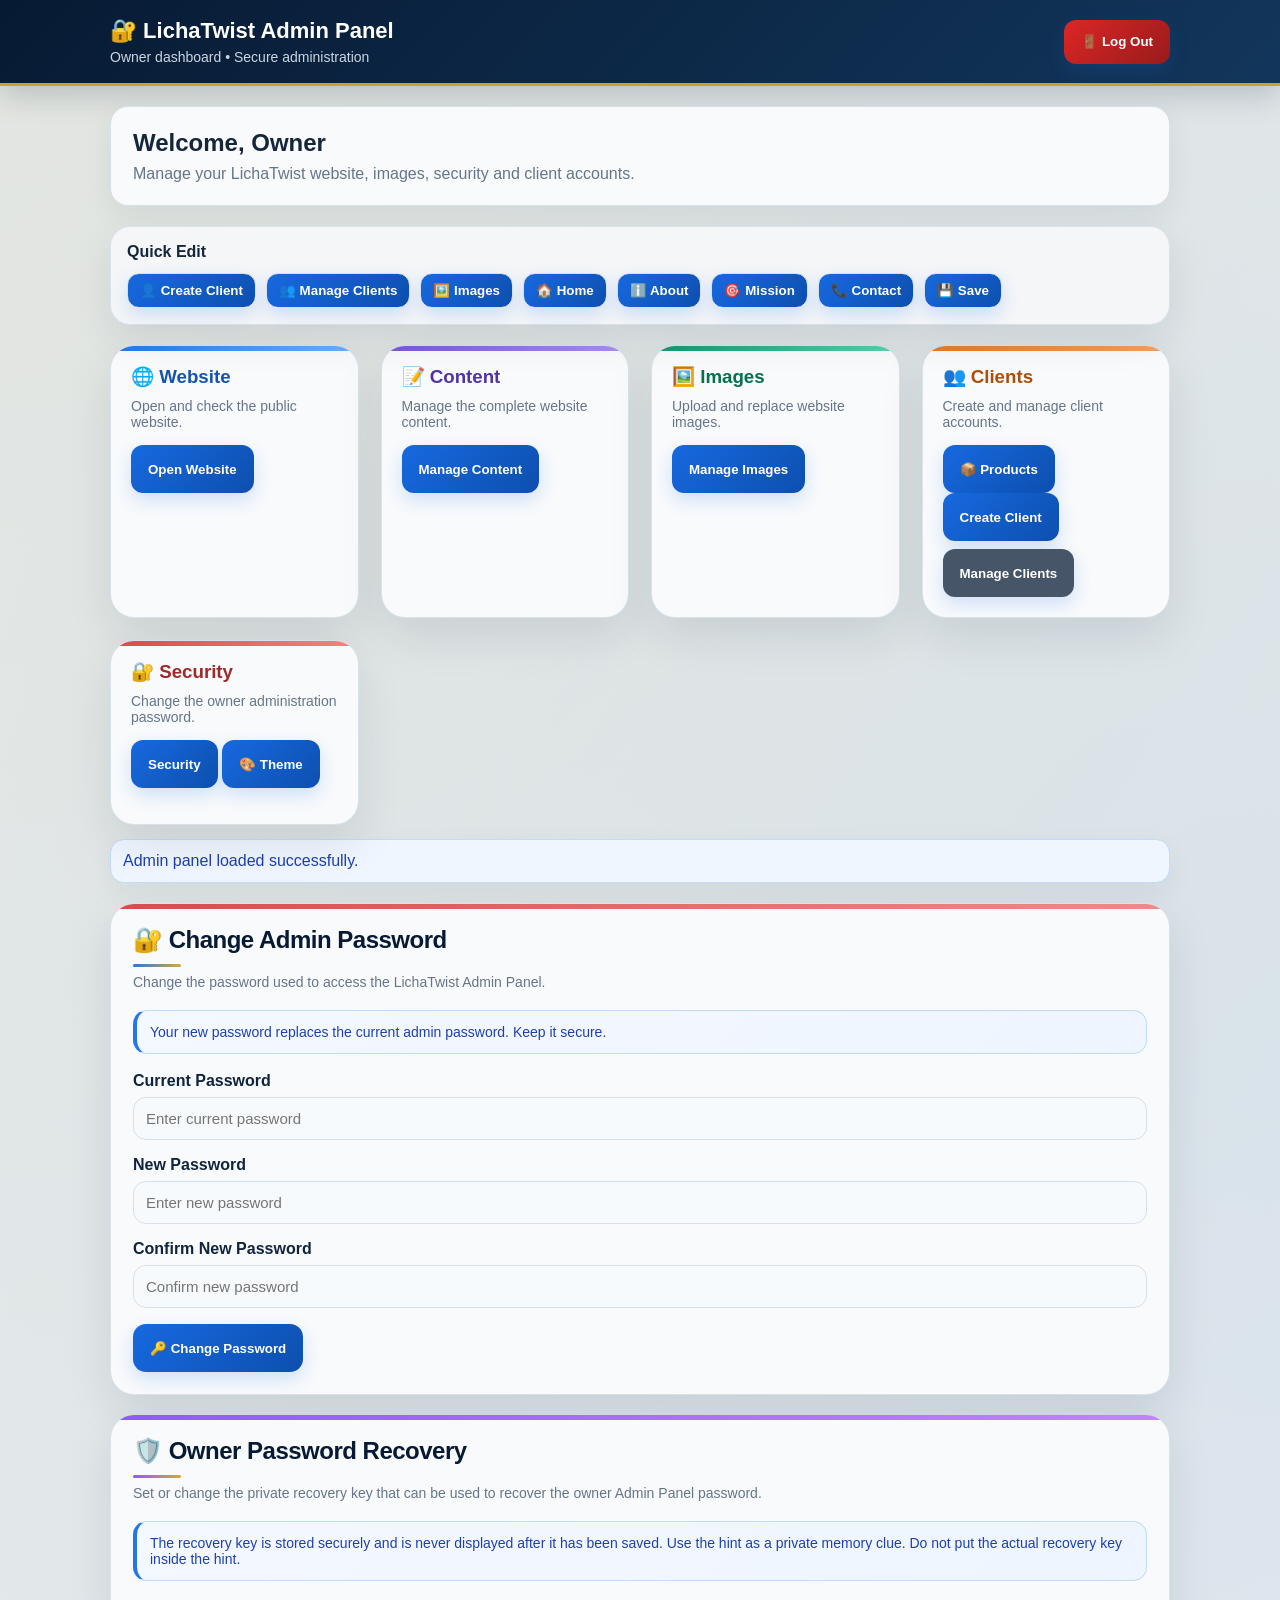
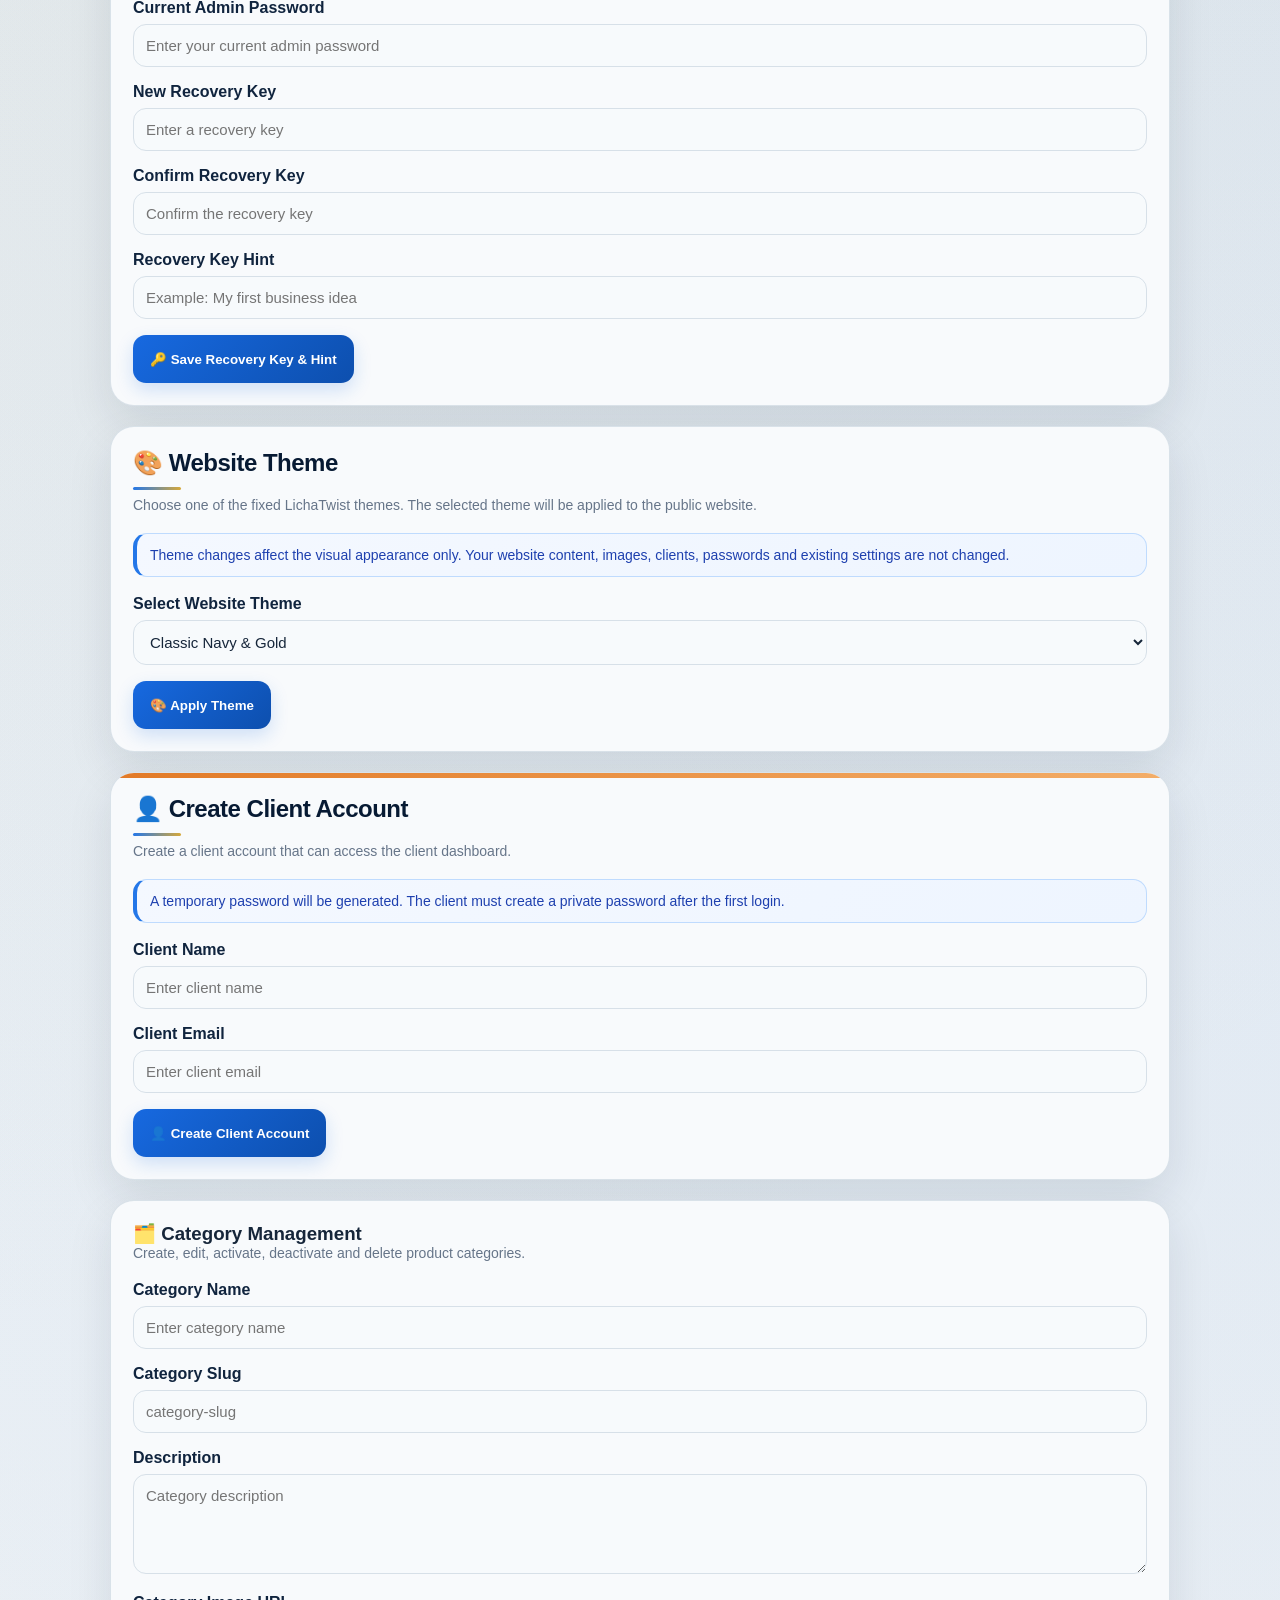
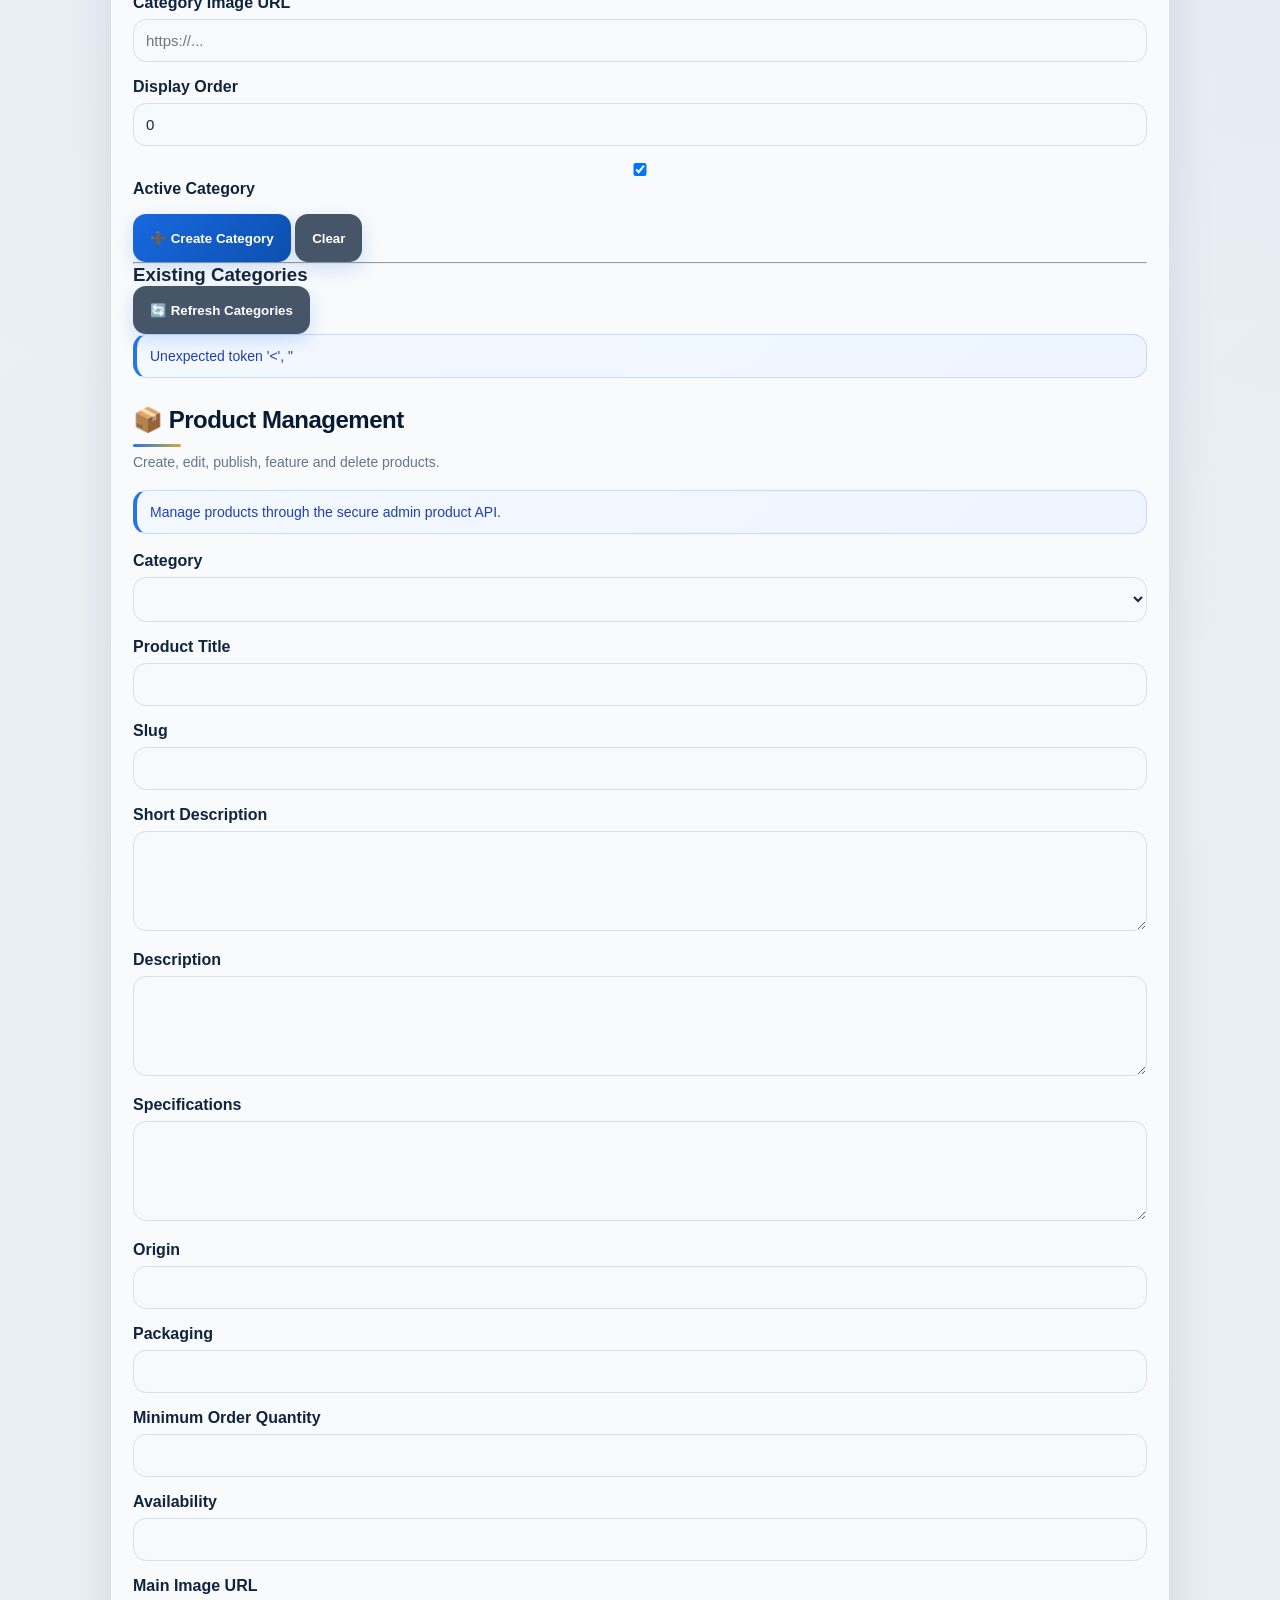
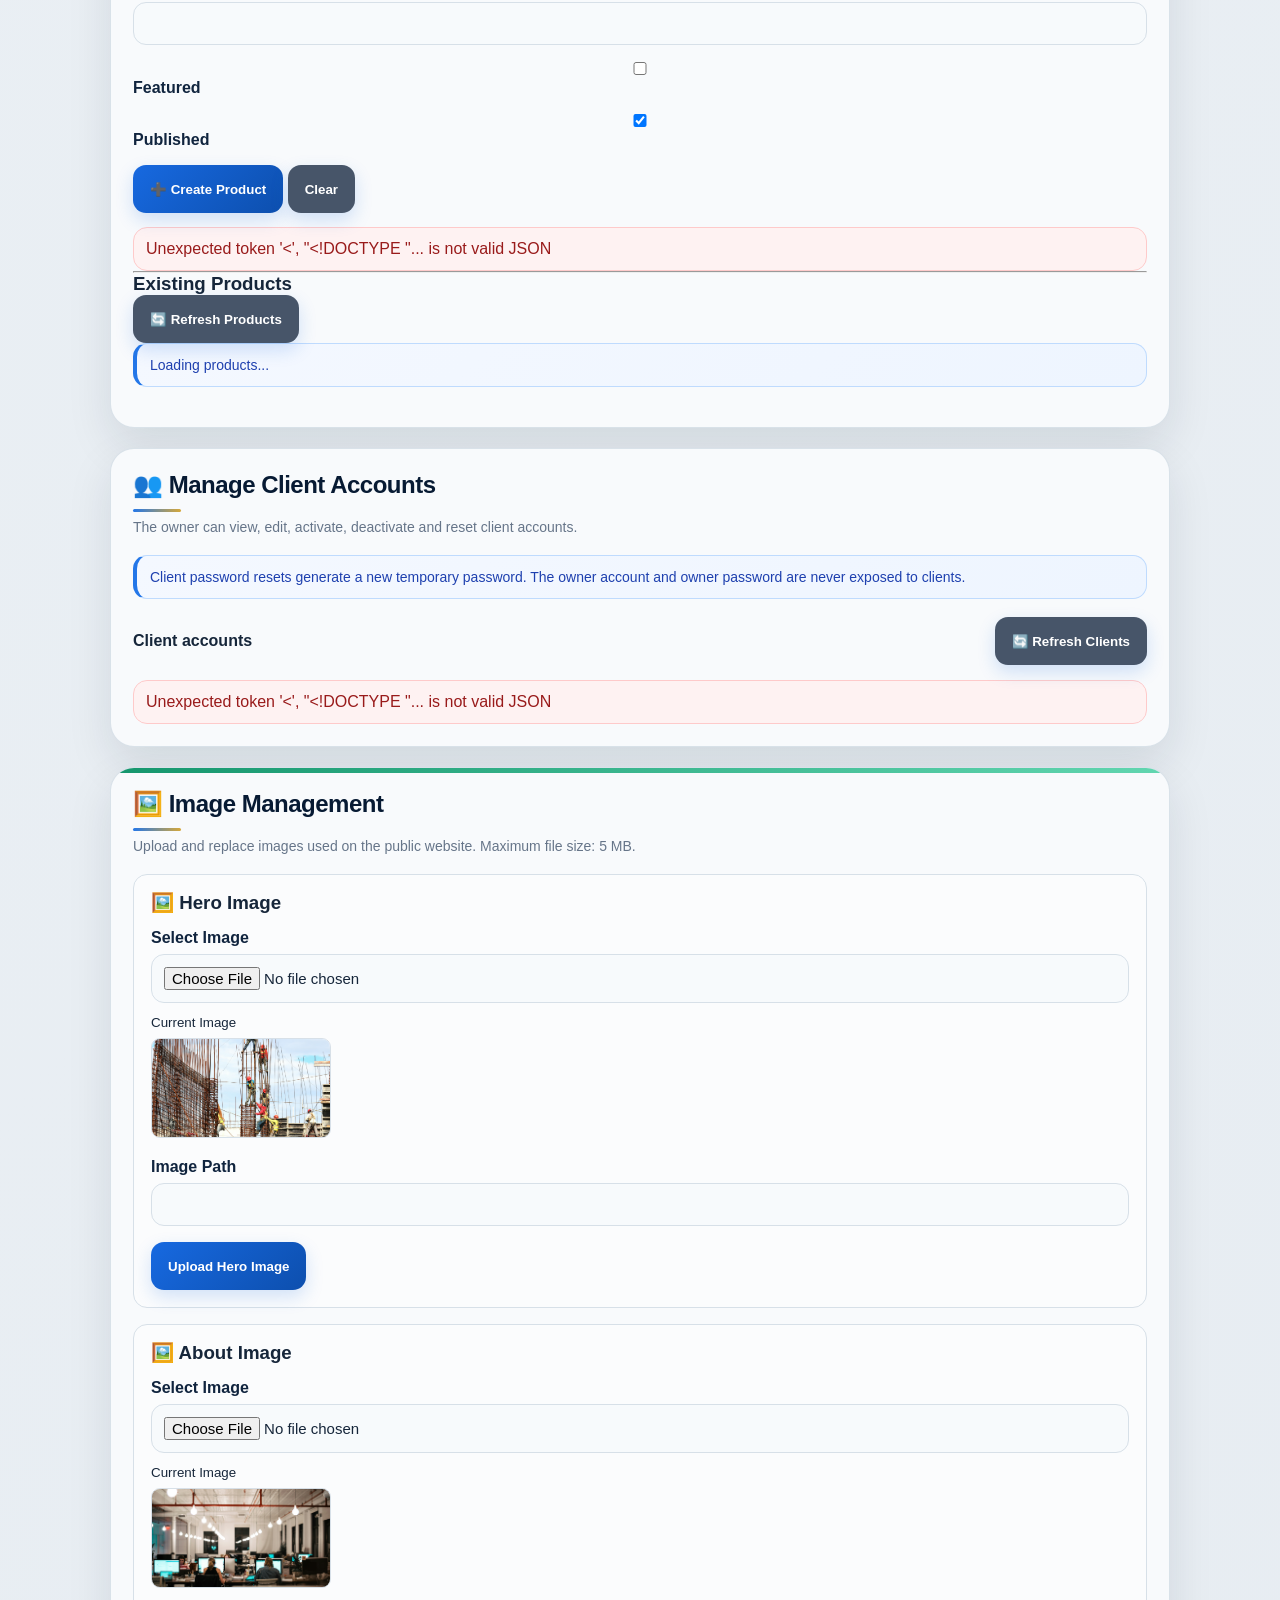
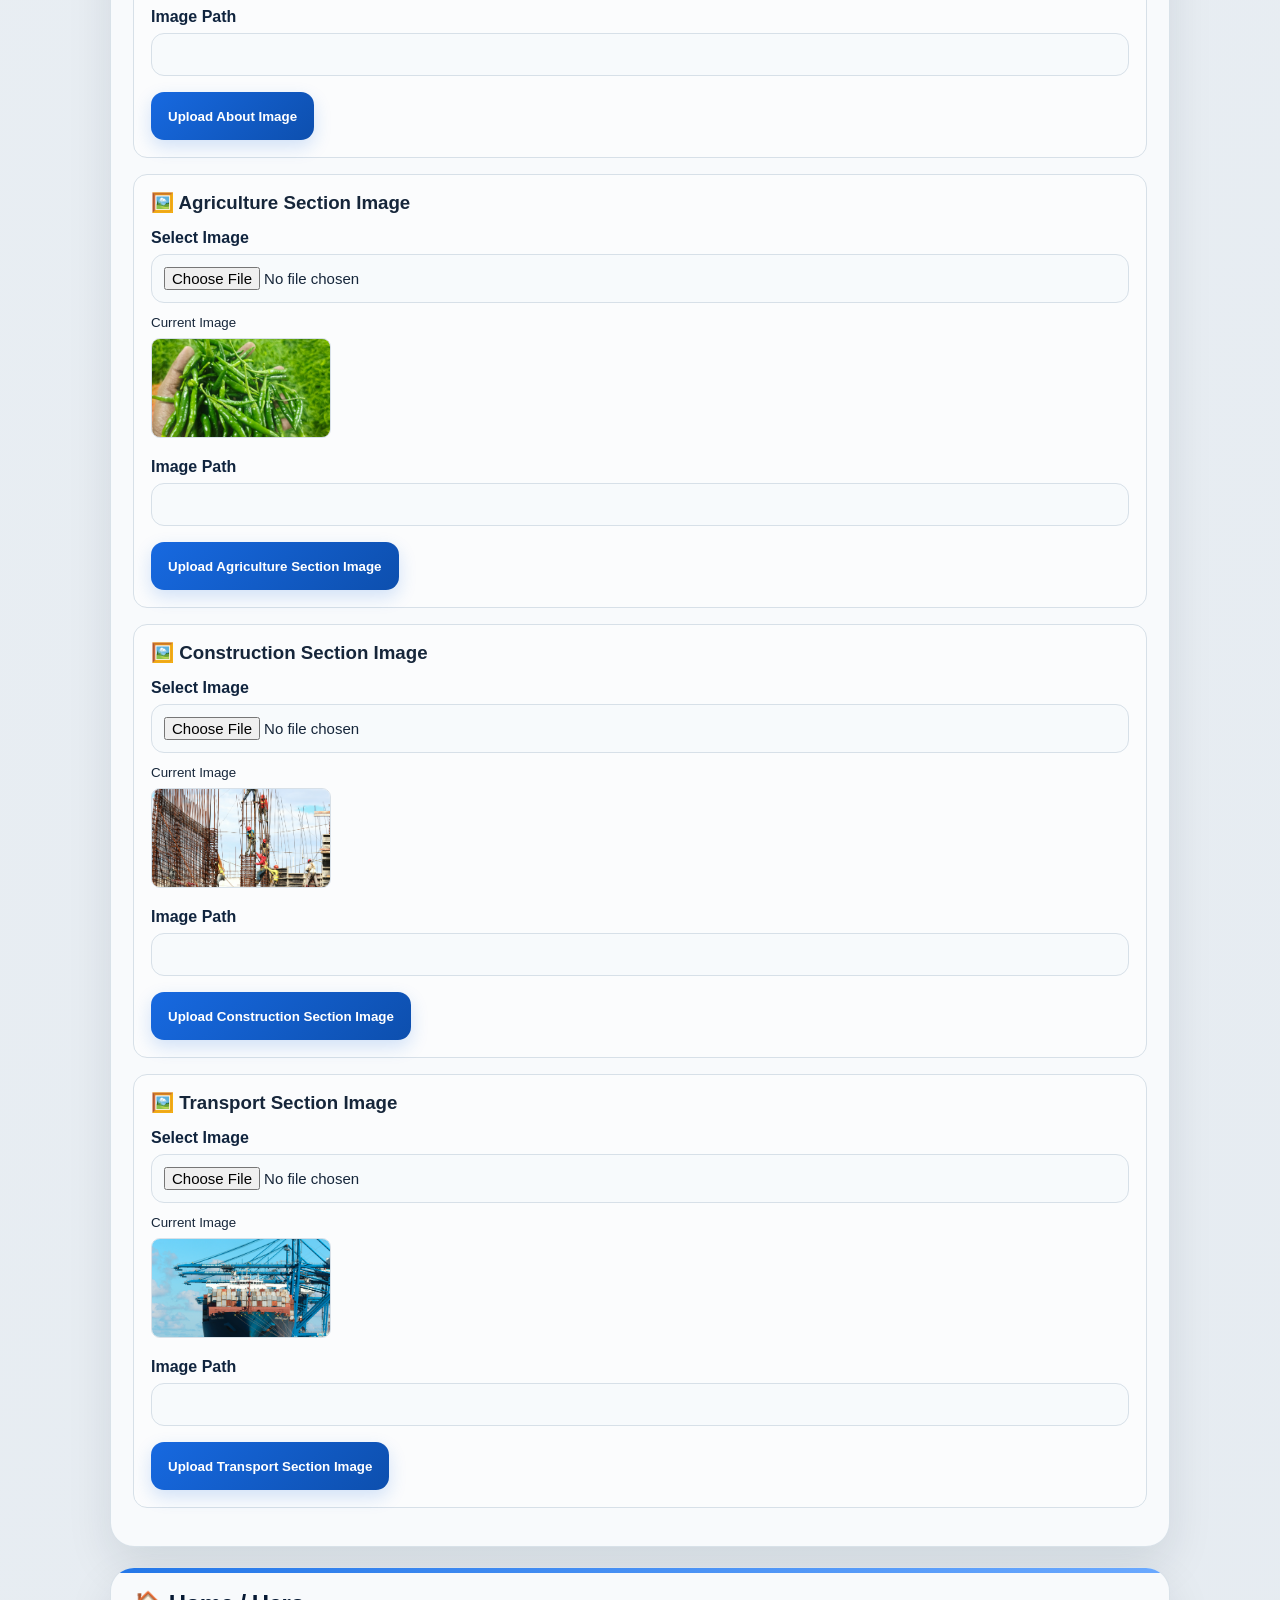
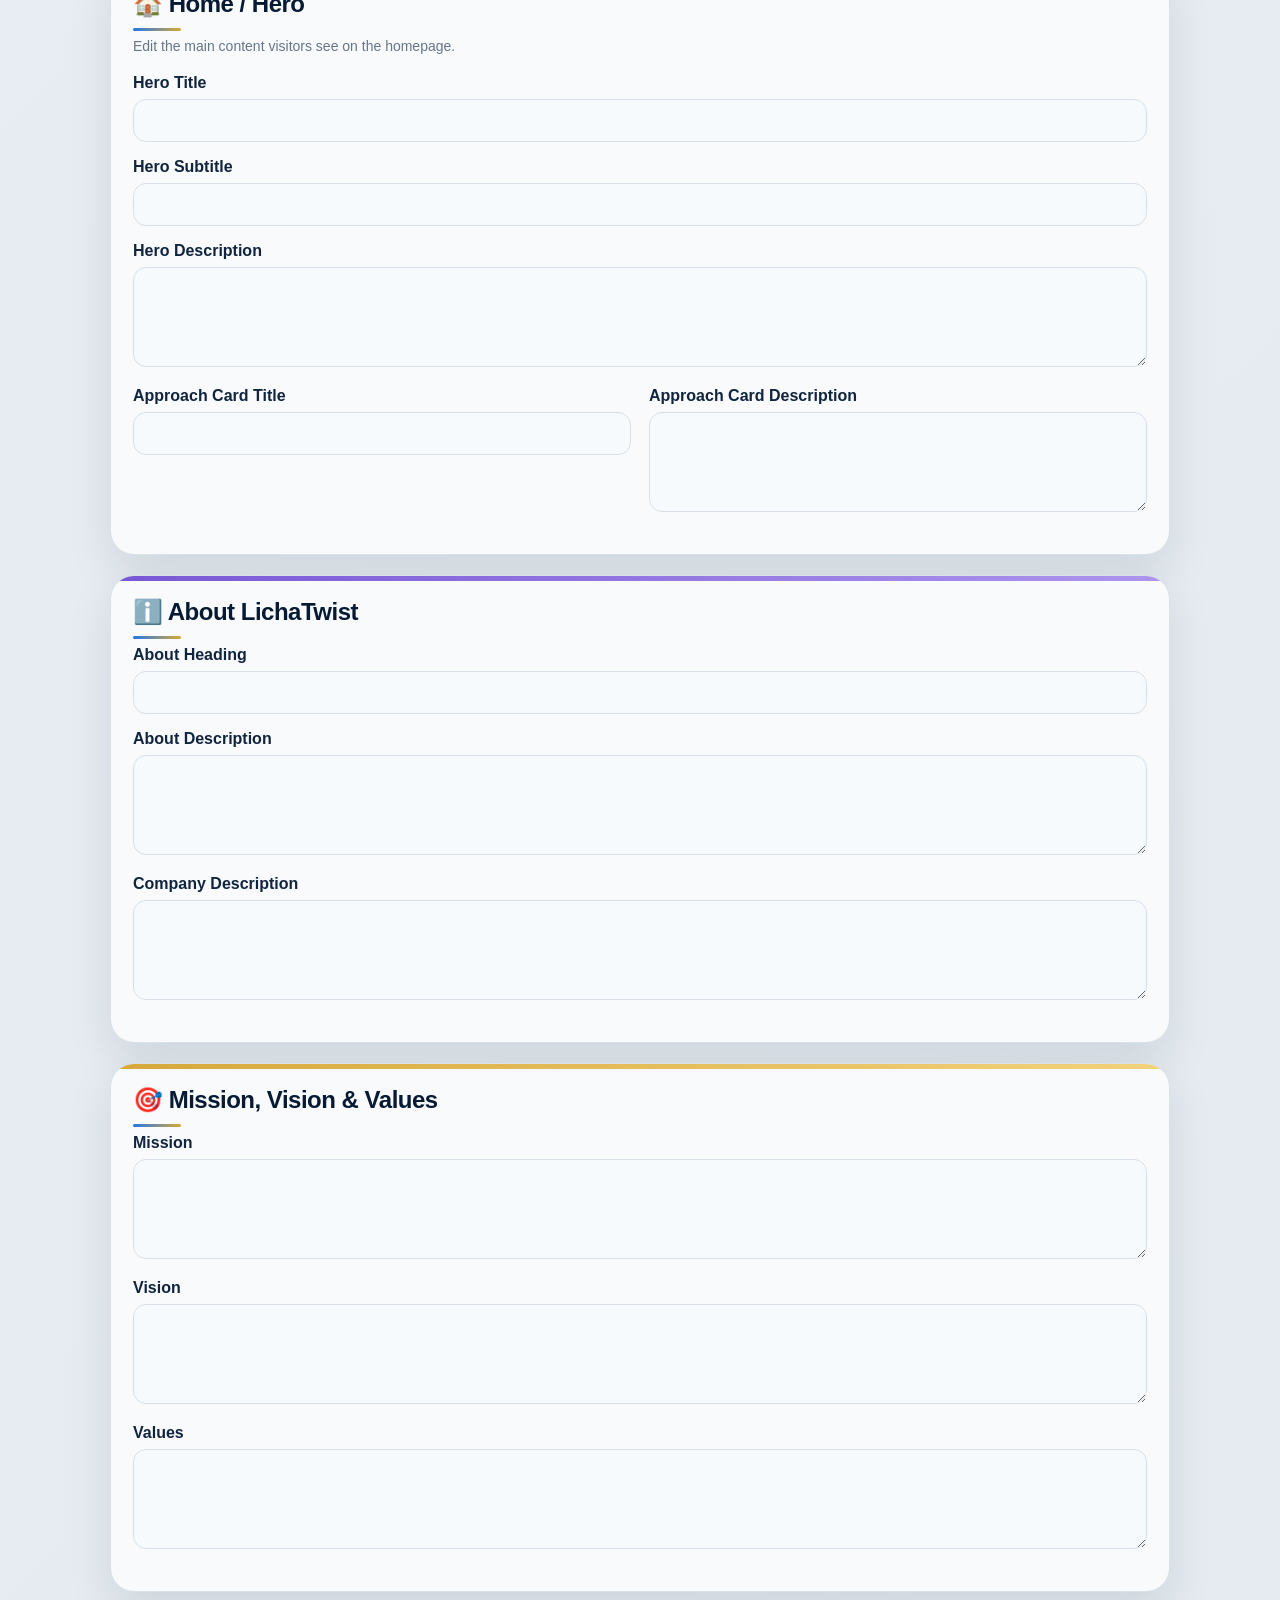
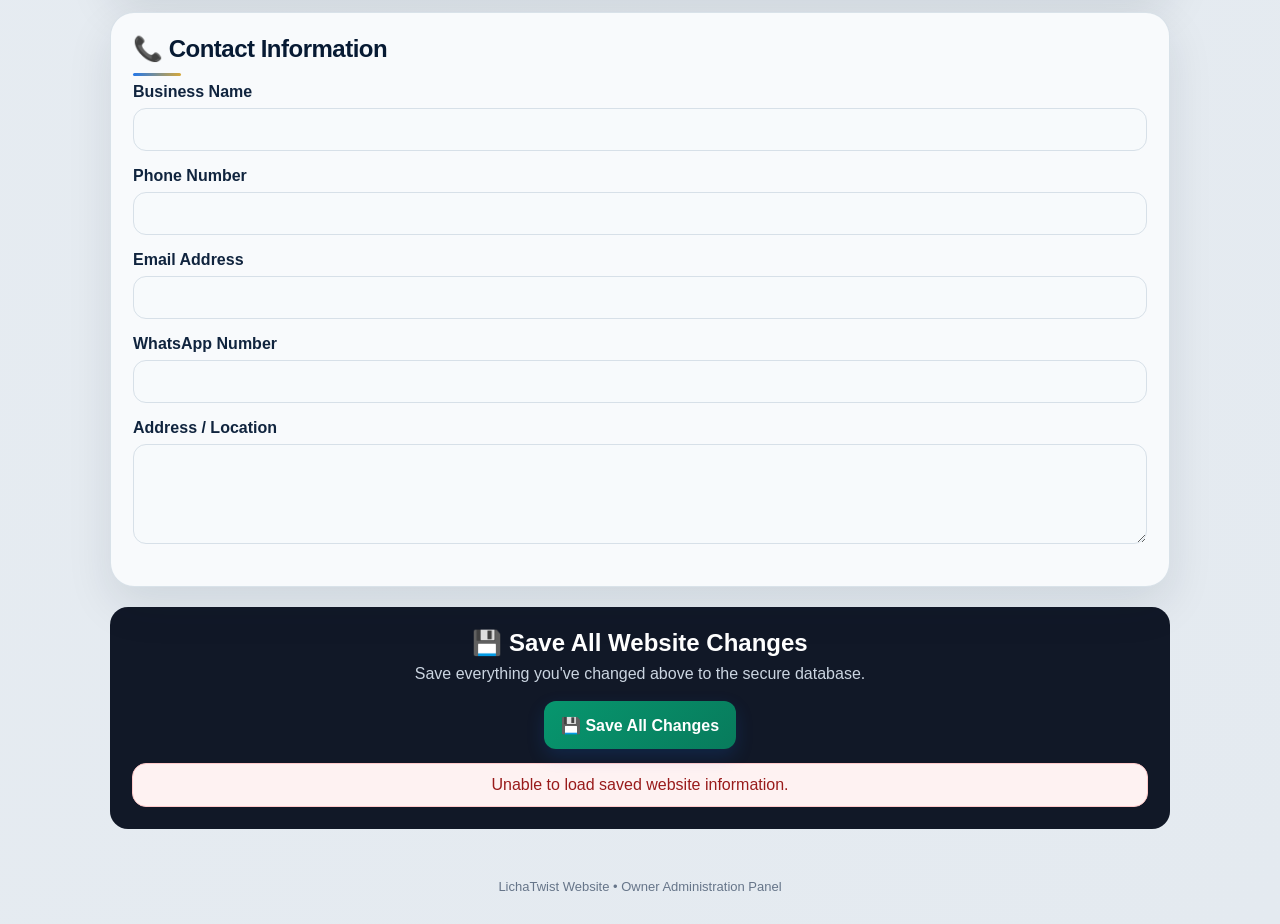
==== admin.html @ 9507df41 "Add admin category management" ====
<!DOCTYPE html>
<html lang="en">
<head>
<meta charset="UTF-8">
<meta name="viewport" content="width=device-width, initial-scale=1.0">
<title>LichaTwist Admin Panel</title>

<style>
*{box-sizing:border-box;margin:0;padding:0}

:root{
  --navy:#071a33;
  --navy2:#10243e;
  --blue:#1769e0;
  --green:#07966e;
  --red:#dc2626;
  --gold:#c9a227;
  --page:#e9eef3;
  --card:#f8fafc;
  --input:#eef3f7;
  --text:#16263a;
  --muted:#667589;
  --border:#d7e0e8;
}

html,body{
  min-height:100%;
  background:var(--page);
  color:var(--text);
  font-family:Arial,sans-serif;
}

body{
  background:
    radial-gradient(circle at 0 0,rgba(201,162,39,.10),transparent 28%),
    radial-gradient(circle at 100% 10%,rgba(23,105,224,.08),transparent 30%),
    linear-gradient(135deg,#edf2f6,#e4eaf0);
}

header{
  background:linear-gradient(135deg,#071a33,#12365b);
  color:#fff;
  border-bottom:3px solid var(--gold);
  box-shadow:0 10px 30px rgba(7,26,51,.18);
}

.header-inner{
  max-width:1100px;
  margin:auto;
  padding:18px 20px;
  display:flex;
  justify-content:space-between;
  align-items:center;
  gap:15px;
}

header h1{font-size:22px}
header p{margin-top:5px;color:#cbd5e1;font-size:14px}

.container{
  max-width:1100px;
  margin:auto;
  padding:20px;
}

.welcome,
.card,
.editor-section{
  background:var(--card);
  border:1px solid var(--border);
  border-radius:18px;
  box-shadow:0 10px 28px rgba(16,36,62,.07);
}

.welcome{
  padding:22px;
  margin-bottom:20px;
}

.welcome h2{margin-bottom:8px}
.welcome p{color:var(--muted)}

.quick-nav{
  background:var(--card);
  border:1px solid var(--border);
  border-radius:18px;
  padding:16px;
  margin-bottom:20px;
}

.quick-nav-title{
  font-weight:700;
  margin-bottom:12px;
}

.quick-nav-links{
  display:flex;
  flex-wrap:wrap;
  gap:9px;
}

.quick-nav-links button{
  min-height:auto;
  padding:9px 12px;
}

.grid{
  display:grid;
  grid-template-columns:repeat(auto-fit,minmax(220px,1fr));
  gap:16px;
}

.card{
  padding:20px;
}

.card h3{
  margin-bottom:10px;
  color:var(--navy2);
}

.card p{
  color:var(--muted);
  font-size:14px;
  margin-bottom:15px;
}

.editor-section{
  padding:22px;
  margin-top:20px;
}

.editor-section h2{
  margin-bottom:7px;
  color:var(--navy);
}

.editor-description{
  color:var(--muted);
  font-size:14px;
  margin-bottom:20px;
}

.field{
  margin-bottom:16px;
}

.field label{
  display:block;
  font-weight:700;
  margin-bottom:7px;
  color:var(--navy2);
}

input,textarea,select{
  width:100%;
  padding:12px;
  border:1px solid #cbd5e1;
  border-radius:12px;
  font:15px Arial,sans-serif;
  background:var(--input);
  color:var(--text);
}

textarea{
  min-height:100px;
  resize:vertical;
}

input:focus,textarea:focus,select:focus{
  outline:none;
  background:#fff;
  border-color:var(--blue);
  box-shadow:0 0 0 4px rgba(23,105,224,.10);
}

.two-column{
  display:grid;
  grid-template-columns:1fr 1fr;
  gap:18px;
}

.service-box{
  border:1px solid var(--border);
  border-radius:14px;
  padding:17px;
  margin-bottom:16px;
  background:#fbfcfd;
}

.service-box h3{
  margin-bottom:15px;
}

button{
  border:0;
  border-radius:12px;
  min-height:48px;
  padding:11px 17px;
  background:linear-gradient(135deg,#1769e0,#0d4fae);
  color:#fff;
  font-weight:700;
  cursor:pointer;
  box-shadow:0 7px 18px rgba(23,105,224,.18);
}

button:hover{
  transform:translateY(-1px);
}

button:disabled{
  opacity:.6;
  cursor:not-allowed;
  transform:none;
}

.logout{
  background:linear-gradient(135deg,#dc2626,#991b1b);
  min-height:44px;
}

.save-panel{
  background:#111827;
  color:#fff;
  border-radius:18px;
  padding:22px;
  margin-top:20px;
  text-align:center;
}

.save-panel p{
  color:#cbd5e1;
  margin:8px 0 18px;
}

.save-button{
  background:linear-gradient(135deg,#07966e,#087b5c);
  font-size:16px;
}

.message{
  display:none;
  margin-top:14px;
  padding:12px;
  border-radius:10px;
  word-break:break-word;
}

.success{
  display:block!important;
  background:#e5f6ef!important;
  color:#087b5c!important;
  border:1px solid #a9dfcc;
}

.error{
  display:block!important;
  background:#fef2f2!important;
  color:#991b1b!important;
  border:1px solid #fecaca;
}

.info{
  display:block!important;
  background:#eff6ff!important;
  color:#1e40af!important;
  border:1px solid #bfdbfe;
}

.info-box{
  background:#eff6ff;
  border:1px solid #bfdbfe;
  color:#1e40af;
  padding:13px;
  border-radius:10px;
  margin-bottom:18px;
  font-size:14px;
}

.preview{
  width:180px;
  height:100px;
  object-fit:cover;
  border-radius:9px;
  margin-top:7px;
  border:1px solid var(--border);
}

.client-toolbar{
  display:flex;
  justify-content:space-between;
  align-items:center;
  gap:12px;
  flex-wrap:wrap;
  margin-bottom:15px;
}

.client-list{
  display:grid;
  gap:16px;
}

.client-card{
  border:1px solid var(--border);
  border-radius:16px;
  padding:18px;
  background:#fbfcfd;
}

.client-header{
  display:flex;
  justify-content:space-between;
  align-items:center;
  flex-wrap:wrap;
  gap:10px;
  margin-bottom:15px;
}

.client-title{
  font-size:17px;
  font-weight:700;
  color:var(--navy2);
}

.badge{
  display:inline-block;
  padding:6px 10px;
  border-radius:999px;
  font-size:12px;
  font-weight:700;
  margin-left:5px;
}

.badge-active{
  background:#e5f6ef;
  color:#087b5c;
  border:1px solid #a9dfcc;
}

.badge-inactive{
  background:#fef2f2;
  color:#991b1b;
  border:1px solid #fecaca;
}

.badge-temp{
  background:#fff7ed;
  color:#9a3412;
  border:1px solid #fed7aa;
}

.client-actions{
  display:flex;
  flex-wrap:wrap;
  gap:9px;
  margin-top:8px;
}

.client-actions button{
  min-width:145px;
}

.secondary{
  background:#475569;
}

.danger{
  background:linear-gradient(135deg,#dc2626,#991b1b);
}

.green{
  background:linear-gradient(135deg,#059669,#047857);
}

.temp-box{
  display:none;
  margin-top:14px;
  padding:14px;
  border-radius:11px;
  background:#fff7ed;
  border:1px solid #fed7aa;
}

.temp-box strong{color:#9a3412}

.temp-password{
  margin-top:8px;
  font-family:monospace;
  font-weight:700;
}

footer{
  text-align:center;
  color:var(--muted);
  font-size:13px;
  padding:30px 10px;
}

@media(max-width:700px){
  .two-column{grid-template-columns:1fr}
  .header-inner{align-items:flex-start}
  .quick-nav-links button{width:100%}
  .client-actions button{width:100%}
}
  /* =========================================================
   LICHATWIST ADMIN PREMIUM CONTROL PANEL THEME
   VISUAL ONLY
   DOES NOT CHANGE ADMIN LOGIC
========================================================= */

:root {

    --admin-blue: #2477e8;
    --admin-blue-dark: #1554ad;

    --admin-green: #15966d;
    --admin-green-dark: #08704f;

    --admin-purple: #7957d5;
    --admin-purple-dark: #5133a5;

    --admin-gold: #d6a83a;
    --admin-gold-dark: #9d741c;

    --admin-orange: #e27a27;
    --admin-orange-dark: #ad4e0b;

    --admin-cyan: #159eb5;
    --admin-cyan-dark: #087486;

    --admin-rose: #c94c78;
    --admin-rose-dark: #963454;

    --admin-red: #d64c4c;
    --admin-red-dark: #9e2929;

    --admin-shadow:
        0 18px 45px rgba(8,28,52,.10);

    --admin-shadow-hover:
        0 28px 65px rgba(8,28,52,.17);
}


/* =========================================================
   ADMIN PAGE
========================================================= */

html {
    scroll-behavior: smooth;
}


body {
    -webkit-font-smoothing: antialiased;
}


/* =========================================================
   QUICK NAV
========================================================= */

.quick-nav {
    position: sticky;

    top: 12px;

    z-index: 20;

    border:
        1px solid rgba(215,224,232,.9);

    background:
        rgba(248,250,252,.84);

    backdrop-filter:
        blur(18px);

    -webkit-backdrop-filter:
        blur(18px);

    box-shadow:
        0 14px 38px rgba(8,28,52,.09);

    border-radius:
        20px;
}


.quick-nav-links {
    gap: 10px;
}


.quick-nav-links button {
    border:
        1px solid #d7e0e8;

    border-radius:
        12px;

    transition:
        transform .25s ease,
        box-shadow .25s ease,
        border-color .25s ease;
}


.quick-nav-links button:hover {
    transform:
        translateY(-2px);

    box-shadow:
        0 10px 24px rgba(8,28,52,.10);
}


/* =========================================================
   TOP DASHBOARD CARDS
   FIVE UNIQUE THEMES
========================================================= */

.quick-nav + .grid {
    gap: 22px;
}


.quick-nav + .grid > .card {
    position: relative;

    overflow: hidden;

    min-height: 185px;

    border:
        1px solid rgba(215,224,232,.95);

    border-radius:
        24px;

    box-shadow:
        var(--admin-shadow);

    transition:
        transform .4s ease,
        box-shadow .4s ease;
}


.quick-nav + .grid > .card::before {
    content: "";

    position: absolute;

    left: 0;
    right: 0;
    top: 0;

    height: 5px;
}


.quick-nav + .grid > .card:nth-child(1)::before {
    background:
        linear-gradient(
            90deg,
            var(--admin-blue),
            #72afff
        );
}


.quick-nav + .grid > .card:nth-child(2)::before {
    background:
        linear-gradient(
            90deg,
            var(--admin-purple),
            #aa91ed
        );
}


.quick-nav + .grid > .card:nth-child(3)::before {
    background:
        linear-gradient(
            90deg,
            var(--admin-green),
            #59d2ab
        );
}


.quick-nav + .grid > .card:nth-child(4)::before {
    background:
        linear-gradient(
            90deg,
            var(--admin-orange),
            #f1a365
        );
}


.quick-nav + .grid > .card:nth-child(5)::before {
    background:
        linear-gradient(
            90deg,
            var(--admin-red),
            #f08484
        );
}


.quick-nav + .grid > .card:hover {
    transform:
        translateY(-8px);

    box-shadow:
        var(--admin-shadow-hover);
}


.quick-nav + .grid > .card:nth-child(1) h3 {
    color:
        var(--admin-blue-dark) !important;
}


.quick-nav + .grid > .card:nth-child(2) h3 {
    color:
        var(--admin-purple-dark) !important;
}


.quick-nav + .grid > .card:nth-child(3) h3 {
    color:
        var(--admin-green-dark) !important;
}


.quick-nav + .grid > .card:nth-child(4) h3 {
    color:
        var(--admin-orange-dark) !important;
}


.quick-nav + .grid > .card:nth-child(5) h3 {
    color:
        var(--admin-red-dark) !important;
}


/* =========================================================
   EDITOR SECTIONS
========================================================= */

.editor-section {
    position: relative;

    overflow: hidden;

    border-radius:
        24px !important;

    border:
        1px solid rgba(215,224,232,.92) !important;

    box-shadow:
        var(--admin-shadow) !important;

    transition:
        transform .35s ease,
        box-shadow .35s ease;
}


.editor-section::before {
    content: "";

    position: absolute;

    left: 0;
    right: 0;
    top: 0;

    height: 5px;
}


.editor-section:hover {
    box-shadow:
        var(--admin-shadow-hover) !important;
}


/* OWNER PASSWORD */

#adminPassword::before {
    background:
        linear-gradient(
            90deg,
            var(--admin-red),
            #f08a8a
        );
}


/* CLIENT MANAGEMENT */

#clientManagement::before {
    background:
        linear-gradient(
            90deg,
            var(--admin-orange),
            #f3ad68
        );
}


/* IMAGES */

#imageManagement::before {
    background:
        linear-gradient(
            90deg,
            var(--admin-green),
            #62d6b0
        );
}


/* HOME */

#homeEditor::before {
    background:
        linear-gradient(
            90deg,
            var(--admin-blue),
            #6ba9ff
        );
}


/* ABOUT */

#aboutEditor::before {
    background:
        linear-gradient(
            90deg,
            var(--admin-purple),
            #ad95ed
        );
}


/* MISSION */

#missionEditor::before {
    background:
        linear-gradient(
            90deg,
            var(--admin-gold),
            #f2d27c
        );
}


/* SERVICES */
/* COMPANIES */

    background:
        linear-gradient(
            90deg,
            #10243e,
            #41698e
        );
}


/* PROJECTS */
/* CONTACT */

#contactEditor::before {
    background:
        linear-gradient(
            90deg,
            var(--admin-rose),
            #e58bab
        );
}


/* SAVE */

#saveEditor::before {
    background:
        linear-gradient(
            90deg,
            var(--admin-green),
            #72dcb9
        );
}


/* =========================================================
   EDITOR HEADINGS
========================================================= */

.editor-section h2 {
    letter-spacing:
        -.5px;
}


.editor-section h2::after {
    content: "";

    display: block;

    width: 48px;

    height: 3px;

    margin-top: 10px;

    border-radius: 10px;

    background:
        linear-gradient(
            90deg,
            var(--admin-blue),
            var(--admin-gold)
        );
}


/* =========================================================
   INPUTS
========================================================= */

.editor-section input,
.editor-section textarea,
.editor-section select {
    border:
        1px solid #d7e0e8 !important;

    border-radius:
        13px !important;

    background:
        #f7fafc !important;

    transition:
        border-color .25s ease,
        box-shadow .25s ease,
        background .25s ease;
}


.editor-section input:focus,
.editor-section textarea:focus,
.editor-section select:focus {
    outline:
        none;

    background:
        #ffffff !important;

    border-color:
        var(--admin-blue) !important;

    box-shadow:
        0 0 0 4px rgba(36,119,232,.10) !important;
}


/* =========================================================
   BUTTONS
========================================================= */

.editor-section button {
    border:
        0;

    border-radius:
        13px;

    font-weight:
        700;

    transition:
        transform .25s ease,
        box-shadow .25s ease,
        filter .25s ease;
}


.editor-section button:hover {
    transform:
        translateY(-2px);

    box-shadow:
        0 12px 28px rgba(8,28,52,.15);

    filter:
        brightness(1.04);
}


/* =========================================================
   STATUS / MESSAGE
========================================================= */

.message,
.status {
    border-radius:
        14px !important;
}


#status {
    box-shadow:
        0 10px 28px rgba(8,28,52,.06);
}


/* =========================================================
   INFO BOX
========================================================= */

.info-box {
    border-radius:
        14px !important;

    border-left:
        4px solid var(--admin-blue);

    background:
        linear-gradient(
            135deg,
            #f4f8ff,
            #eef5ff
        ) !important;
}


/* =========================================================
   RECOVERY AREA
   VISUAL ONLY — NO RECOVERY LOGIC CHANGES
========================================================= */

#adminRecovery {
    border-top:
        0 !important;
}


#adminRecovery::before {
    background:
        linear-gradient(
            90deg,
            #8b5cf6,
            #c084fc
        );
}


#adminRecovery h2::after {
    background:
        linear-gradient(
            90deg,
            #8b5cf6,
            #d6a83a
        );
}


/* =========================================================
   MOBILE
========================================================= */

@media (max-width: 700px) {

    .quick-nav {
        position:
            relative;

        top:
            auto;
    }


    .quick-nav-links {
        display:
            grid;

        grid-template-columns:
            repeat(2, minmax(0, 1fr));
    }


    .quick-nav-links button {
        width:
            100%;
    }


    .quick-nav + .grid > .card {
        min-height:
            160px;
    }


    .editor-section {
        border-radius:
            20px !important;
    }

}
</style>
</head>

<body>

<header>
  <div class="header-inner">
    <div>
      <h1>🔐 LichaTwist Admin Panel</h1>
      <p>Owner dashboard • Secure administration</p>
    </div>

    <button
      type="button"
      class="logout"
      onclick="logoutAdmin()">
      🚪 Log Out
    </button>
  </div>
</header>

<main class="container">

<section class="welcome">
  <h2>Welcome, Owner</h2>
  <p>
    Manage your LichaTwist website, images, security and client accounts.
  </p>
</section>

<nav class="quick-nav">
  <div class="quick-nav-title">Quick Edit</div>

  <div class="quick-nav-links">
    <button onclick="goTo('clientManagement')">👤 Create Client</button>
    <button onclick="goTo('clientAccountsManagement')">👥 Manage Clients</button>
    <button onclick="goTo('imageManagement')">🖼️ Images</button>
    <button onclick="goTo('homeEditor')">🏠 Home</button>
    <button onclick="goTo('aboutEditor')">ℹ️ About</button>
    <button onclick="goTo('missionEditor')">🎯 Mission</button>
    <button onclick="goTo('contactEditor')">📞 Contact</button>
    <button onclick="goTo('saveEditor')">💾 Save</button>
  </div>
</nav>

<section class="grid">

  <div class="card">
    <h3>🌐 Website</h3>
    <p>Open and check the public website.</p>
    <button onclick="openWebsite()">Open Website</button>
  </div>

  <div class="card">
    <h3>📝 Content</h3>
    <p>Manage the complete website content.</p>
    <button onclick="goTo('homeEditor')">Manage Content</button>
  </div>

  <div class="card">
    <h3>🖼️ Images</h3>
    <p>Upload and replace website images.</p>
    <button onclick="goTo('imageManagement')">Manage Images</button>
  </div>

  <div class="card">
    <h3>👥 Clients</h3>
    <p>Create and manage client accounts.</p>
<button onclick="goTo('productManagement')">📦 Products</button>
    <button onclick="goTo('clientManagement')">Create Client</button>
    <button
      class="secondary"
      style="margin-top:8px"
      onclick="goTo('clientAccountsManagement')">
      Manage Clients
    </button>
  </div>

  <div class="card">
    <h3>🔐 Security</h3>
    <p>Change the owner administration password.</p>
    <button onclick="goTo('adminPassword')">Security</button>
    <button onclick="goTo('themeManagement')">
  🎨 Theme
</button>
  </div>

</section>

<div id="status" class="message info" style="display:block">
  Admin panel loaded successfully.
</div>

<!-- OWNER PASSWORD -->

<section class="editor-section" id="adminPassword">

<h2>🔐 Change Admin Password</h2>

<p class="editor-description">
Change the password used to access the LichaTwist Admin Panel.
</p>

<div class="info-box">
Your new password replaces the current admin password.
Keep it secure.
</div>

<div class="field">
<label for="currentAdminPassword">Current Password</label>
<input
  id="currentAdminPassword"
  type="password"
  autocomplete="current-password"
  placeholder="Enter current password">
</div>

<div class="field">
<label for="newAdminPassword">New Password</label>
<input
  id="newAdminPassword"
  type="password"
  autocomplete="new-password"
  placeholder="Enter new password">
</div>

<div class="field">
<label for="confirmAdminPassword">Confirm New Password</label>
<input
  id="confirmAdminPassword"
  type="password"
  autocomplete="new-password"
  placeholder="Confirm new password">
</div>

<button onclick="changeAdminPassword()">
🔑 Change Password
</button>

<div id="passwordMessage" class="message"></div>

</section>


<!-- OWNER RECOVERY KEY -->

<section class="editor-section" id="adminRecovery">

  <h2>🛡️ Owner Password Recovery</h2>

  <p class="editor-description">
    Set or change the private recovery key that can be used
    to recover the owner Admin Panel password.
  </p>

  <div class="info-box">
    The recovery key is stored securely and is never displayed
    after it has been saved. Use the hint as a private memory clue.
    Do not put the actual recovery key inside the hint.
  </div>


  <div class="field">

    <label for="recoveryCurrentPassword">
      Current Admin Password
    </label>

    <input
      id="recoveryCurrentPassword"
      type="password"
      autocomplete="current-password"
      placeholder="Enter your current admin password"
    >

  </div>


  <div class="field">

    <label for="recoveryKey">
      New Recovery Key
    </label>

    <input
      id="recoveryKey"
      type="password"
      autocomplete="new-password"
      minlength="8"
      maxlength="200"
      placeholder="Enter a recovery key"
    >

  </div>


  <div class="field">

    <label for="confirmRecoveryKey">
      Confirm Recovery Key
    </label>

    <input
      id="confirmRecoveryKey"
      type="password"
      autocomplete="new-password"
      minlength="8"
      maxlength="200"
      placeholder="Confirm the recovery key"
    >

  </div>


  <div class="field">

    <label for="recoveryKeyHint">
      Recovery Key Hint
    </label>

    <input
      id="recoveryKeyHint"
      type="text"
      maxlength="200"
      placeholder="Example: My first business idea"
    >

  </div>


  <button
    type="button"
    onclick="saveRecoveryKey()"
  >
    🔑 Save Recovery Key & Hint
  </button>


  <div
    id="recoveryKeyMessage"
    class="message"
  ></div>

</section>
<!-- WEBSITE THEME -->

<section
  class="editor-section"
  id="themeManagement">

  <h2>🎨 Website Theme</h2>

  <p class="editor-description">
    Choose one of the fixed LichaTwist themes.
    The selected theme will be applied to the public website.
  </p>


  <div class="info-box">

    Theme changes affect the visual appearance only.
    Your website content, images, clients, passwords and
    existing settings are not changed.

  </div>


  <div class="field">

    <label for="websiteTheme">
      Select Website Theme
    </label>

    <select id="websiteTheme">

      <option value="classic">
        Classic Navy & Gold
      </option>

      <option value="ocean">
        Ocean Blue
      </option>

      <option value="emerald">
        Emerald Green
      </option>

      <option value="purple">
        Royal Purple
      </option>

      <option value="sunset">
        Sunset Orange
      </option>

      <option value="slate">
        Slate Silver
      </option>

      <option value="earth">
        Earth Brown
      </option>

    </select>

  </div>


  <button
    type="button"
    onclick="saveWebsiteTheme()">

    🎨 Apply Theme

  </button>


  <div
    id="themeMessage"
    class="message">
  </div>

</section>

<!-- CREATE CLIENT -->
<section class="editor-section" id="clientManagement">

<h2>👤 Create Client Account</h2>

<p class="editor-description">
Create a client account that can access the client dashboard.
</p>

<div class="info-box">
A temporary password will be generated. The client must create a private
password after the first login.
</div>

<div class="field">
<label for="clientName">Client Name</label>
<input
  id="clientName"
  type="text"
  maxlength="100"
  autocomplete="name"
  placeholder="Enter client name">
</div>

<div class="field">
<label for="clientEmail">Client Email</label>
<input
  id="clientEmail"
  type="email"
  autocomplete="email"
  placeholder="Enter client email">
</div>

<button onclick="createClientAccount()">
👤 Create Client Account
</button>

<div id="clientMessage" class="message"></div>

<div id="temporaryPasswordBox" class="temp-box">

<strong>⚠️ Temporary Client Password</strong>

<p style="margin-top:6px">
Give this password securely to the client.
It is shown here only after account creation.
</p>

<input
  id="temporaryClientPassword"
  class="temp-password"
  type="text"
  readonly>

</div>

</section>

<section class="editor-section" id="productManagement">
<div id="adminCategoryManagement" style="margin-bottom:28px;">
  <h3>🗂️ Category Management</h3>
  <p class="editor-description">
    Create, edit, activate, deactivate and delete product categories.
  </p>

  <div class="field">
    <label for="adminCategoryName">Category Name</label>
    <input id="adminCategoryName" type="text" maxlength="100"
           placeholder="Enter category name">
  </div>

  <div class="field">
    <label for="adminCategorySlug">Category Slug</label>
    <input id="adminCategorySlug" type="text" maxlength="120"
           placeholder="category-slug">
  </div>

  <div class="field">
    <label for="adminCategoryDescription">Description</label>
    <textarea id="adminCategoryDescription"
              placeholder="Category description"></textarea>
  </div>

  <div class="field">
    <label for="adminCategoryImage">Category Image URL</label>
    <input id="adminCategoryImage" type="text"
           placeholder="https://...">
  </div>

  <div class="field">
    <label for="adminCategorySort">Display Order</label>
    <input id="adminCategorySort" type="number" value="0" min="0">
  </div>

  <div class="field">
    <label>
      <input id="adminCategoryActive" type="checkbox" checked>
      Active Category
    </label>
  </div>

  <button type="button" id="adminCategorySaveButton">
    ➕ Create Category
  </button>

  <button type="button" class="secondary"
          onclick="clearAdminCategoryForm()">
    Clear
  </button>

  <div id="adminCategoryMessage" class="message"></div>

  <hr>

  <h3>Existing Categories</h3>

  <button type="button" class="secondary"
          onclick="loadAdminCategories()">
    🔄 Refresh Categories
  </button>

  <div id="adminCategoryList">
    <div class="info-box">Loading categories...</div>
  </div>
</div>

<h2>📦 Product Management</h2>
<p class="editor-description">Create, edit, publish, feature and delete products.</p>
<div class="info-box">Manage products through the secure admin product API.</div>
<div class="field"><label>Category</label><select id="productCategory"></select></div>
<div class="field"><label>Product Title</label><input id="productTitle" type="text"></div>
<div class="field"><label>Slug</label><input id="productSlug" type="text"></div>
<div class="field"><label>Short Description</label><textarea id="productShortDescription"></textarea></div>
<div class="field"><label>Description</label><textarea id="productDescription"></textarea></div>
<div class="field"><label>Specifications</label><textarea id="productSpecifications"></textarea></div>
<div class="field"><label>Origin</label><input id="productOrigin" type="text"></div>
<div class="field"><label>Packaging</label><input id="productPackaging" type="text"></div>
<div class="field"><label>Minimum Order Quantity</label><input id="productMOQ" type="text"></div>
<div class="field"><label>Availability</label><input id="productAvailability" type="text"></div>
<div class="field"><label>Main Image URL</label><input id="productImage" type="text"></div>
<div class="field"><label><input id="productFeatured" type="checkbox"> Featured</label></div>
<div class="field"><label><input id="productPublished" type="checkbox" checked> Published</label></div>
<button type="button" id="productSaveButton">➕ Create Product</button>
<button type="button" class="secondary" onclick="clearProductForm()">Clear</button>
<div id="productMessage" class="message"></div>
<hr>
<h3>Existing Products</h3>
<button type="button" class="secondary" onclick="loadAdminProducts()">🔄 Refresh Products</button>
<div id="adminProductList"><div class="info-box">Loading products...</div></div>
</section>

<!-- MANAGE CLIENTS -->

<section class="editor-section" id="clientAccountsManagement">

<h2>👥 Manage Client Accounts</h2>

<p class="editor-description">
The owner can view, edit, activate, deactivate and reset client accounts.
</p>

<div class="info-box">
Client password resets generate a new temporary password.
The owner account and owner password are never exposed to clients.
</div>

<div class="client-toolbar">

<strong id="clientCountLabel">
Client accounts
</strong>

<button
  class="secondary"
  onclick="loadClientManagement()">
🔄 Refresh Clients
</button>

</div>

<div id="clientManagementMessage" class="message"></div>

<div id="clientList" class="client-list">
<div class="info-box">Loading client accounts...</div>
</div>

</section>

<!-- IMAGE MANAGEMENT -->

<section class="editor-section" id="imageManagement">

<h2>🖼️ Image Management</h2>

<p class="editor-description">
Upload and replace images used on the public website.
Maximum file size: 5 MB.
</p>

<div id="imageManagementContainer"></div>

</section>

<!-- HOME -->

<section class="editor-section" id="homeEditor">

<h2>🏠 Home / Hero</h2>

<p class="editor-description">
Edit the main content visitors see on the homepage.
</p>

<div class="field">
<label>Hero Title</label>
<input id="heroTitle">
</div>

<div class="field">
<label>Hero Subtitle</label>
<input id="heroSubtitle">
</div>

<div class="field">
<label>Hero Description</label>
<textarea id="heroDescription"></textarea>
</div>

<div class="two-column">

<div class="field">
<label>Approach Card Title</label>
<input id="approachTitle">
</div>

<div class="field">
<label>Approach Card Description</label>
<textarea id="approachDescription"></textarea>
</div>

</div>

</section>

<!-- ABOUT -->

<section class="editor-section" id="aboutEditor">

<h2>ℹ️ About LichaTwist</h2>

<div class="field">
<label>About Heading</label>
<input id="aboutHeading">
</div>

<div class="field">
<label>About Description</label>
<textarea id="aboutDescription"></textarea>
</div>

<div class="field">
<label>Company Description</label>
<textarea id="about"></textarea>
</div>

</section>

<!-- MISSION -->

<section class="editor-section" id="missionEditor">

<h2>🎯 Mission, Vision & Values</h2>

<div class="field">
<label>Mission</label>
<textarea id="mission"></textarea>
</div>

<div class="field">
<label>Vision</label>
<textarea id="vision"></textarea>
</div>

<div class="field">
<label>Values</label>
<textarea id="valuesText"></textarea>
</div>

</section>


<!-- CONTACT -->

<section class="editor-section" id="contactEditor">

<h2>📞 Contact Information</h2>

<div class="field">
<label>Business Name</label>
<input id="businessName">
</div>

<div class="field">
<label>Phone Number</label>
<input id="phone">
</div>

<div class="field">
<label>Email Address</label>
<input id="email">
</div>

<div class="field">
<label>WhatsApp Number</label>
<input id="whatsapp">
</div>

<div class="field">
<label>Address / Location</label>
<textarea id="address"></textarea>
</div>

</section>

<!-- SAVE -->

<section class="save-panel" id="saveEditor">

<h2>💾 Save All Website Changes</h2>

<p>
Save everything you've changed above to the secure database.
</p>

<button
  class="save-button"
  onclick="saveAllContent()">
💾 Save All Changes
</button>

<div id="editorMessage" class="message"></div>

</section>

</main>

<footer>
LichaTwist Website • Owner Administration Panel
</footer>

<script>

/* =========================================
   GENERAL HELPERS
========================================= */

function goTo(id){
  const element=document.getElementById(id);

  if(element){
    element.scrollIntoView({
      behavior:"smooth",
      block:"start"
    });
  }
}

function openWebsite(){
  window.open(
    "https://lichatwist-website.pages.dev",
    "_blank"
  );
}

function setValue(id,value){
  const element=document.getElementById(id);

  if(element){
    element.value=value ?? "";
  }
}

function getValue(id){
  const element=document.getElementById(id);

  return element
    ? element.value
    : "";
}

function showMessage(id,text,type){
  const element=document.getElementById(id);

  if(!element){
    return;
  }

  element.className="message "+type;
  element.textContent=text;
}

function escapeHtml(value){
  return String(value ?? "")
    .replace(/&/g,"&amp;")
    .replace(/</g,"&lt;")
    .replace(/>/g,"&gt;")
    .replace(/"/g,"&quot;")
    .replace(/'/g,"&#039;");
}


/* =========================================
   LOGOUT
========================================= */

async function logoutAdmin(){

  try{

    const response=await fetch(
      "/api/logout",
      {
        method:"GET",
        credentials:"include"
      }
    );

    if(!response.ok){
      throw new Error();
    }

    window.location.href="/admin-login.html";

  }catch(error){

    alert(
      "Unable to log out. Please try again."
    );

  }
}


/* =========================================
   CREATE CLIENT
========================================= */

async function createClientAccount(){

  const nameInput=
    document.getElementById("clientName");

  const emailInput=
    document.getElementById("clientEmail");

  const name=nameInput.value.trim();
  const email=emailInput.value.trim();

  document.getElementById(
    "temporaryPasswordBox"
  ).style.display="none";

  if(!name){
    showMessage(
      "clientMessage",
      "Please enter the client name.",
      "error"
    );
    return;
  }

  if(!email){
    showMessage(
      "clientMessage",
      "Please enter the client email.",
      "error"
    );
    return;
  }

  showMessage(
    "clientMessage",
    "Creating client account...",
    "info"
  );

  try{

    const response=await fetch(
      "/api/create-client",
      {
        method:"POST",
        credentials:"include",
        headers:{
          "Content-Type":"application/json"
        },
        body:JSON.stringify({
          name:name,
          email:email
        })
      }
    );

    const data=await response.json();

    if(!response.ok || !data.success){
      throw new Error(
        data.message ||
        "Unable to create client account."
      );
    }

    showMessage(
      "clientMessage",
      "✓ Client account created successfully.",
      "success"
    );

    document.getElementById(
      "temporaryClientPassword"
    ).value=
      data.temporaryPassword || "";

    document.getElementById(
      "temporaryPasswordBox"
    ).style.display="block";

    nameInput.value="";
    emailInput.value="";

    /*
     * The create-client operation is kept
     * independent from the management list.
     *
     * This preserves the original working
     * client creation behavior.
     */

  }catch(error){

    showMessage(
      "clientMessage",
      error.message ||
      "Unable to create client account.",
      "error"
    );

  }
}


/* =========================================
   ADMIN PASSWORD
========================================= */

async function changeAdminPassword(){

  const currentPassword=
    getValue("currentAdminPassword");

  const newPassword=
    getValue("newAdminPassword");

  const confirmPassword=
    getValue("confirmAdminPassword");

  if(!currentPassword){
    showMessage(
      "passwordMessage",
      "Please enter your current password.",
      "error"
    );
    return;
  }

  if(!newPassword){
    showMessage(
      "passwordMessage",
      "Please enter a new password.",
      "error"
    );
    return;
  }

  if(newPassword.length<8){
    showMessage(
      "passwordMessage",
      "New password must be at least 8 characters.",
      "error"
    );
    return;
  }

  if(newPassword!==confirmPassword){
    showMessage(
      "passwordMessage",
      "New passwords do not match.",
      "error"
    );
    return;
  }

  showMessage(
    "passwordMessage",
    "Changing password...",
    "info"
  );

  try{

    const response=await fetch(
      "/api/change-password",
      {
        method:"POST",
        credentials:"include",
        headers:{
          "Content-Type":"application/json"
        },
        body:JSON.stringify({
          currentPassword:currentPassword,
          newPassword:newPassword
        })
      }
    );

    const data=await response.json();

    if(!response.ok || !data.success){
      throw new Error(
        data.message ||
        "Unable to change password."
      );
    }

    showMessage(
      "passwordMessage",
      "✓ Password changed successfully. Please log in again.",
      "success"
    );

    setValue("currentAdminPassword","");
    setValue("newAdminPassword","");
    setValue("confirmAdminPassword","");

    setTimeout(function(){
      window.location.href="/admin-login.html";
    },1500);

  }catch(error){

    showMessage(
      "passwordMessage",
      error.message ||
      "Unable to connect to password service.",
      "error"
    );

  }
}

/* =========================================
   OWNER RECOVERY KEY
========================================= */

async function saveRecoveryKey(){

  const currentPassword =
    getValue("recoveryCurrentPassword");

  const recoveryKey =
    getValue("recoveryKey").trim();

  const confirmRecoveryKey =
    getValue("confirmRecoveryKey").trim();

  const recoveryKeyHint =
    getValue("recoveryKeyHint").trim();


  if(!currentPassword){

    showMessage(
      "recoveryKeyMessage",
      "Please enter your current admin password.",
      "error"
    );

    return;

  }


  if(!recoveryKey){

    showMessage(
      "recoveryKeyMessage",
      "Please enter a recovery key.",
      "error"
    );

    return;

  }


  if(recoveryKey.length < 8){

    showMessage(
      "recoveryKeyMessage",
      "Recovery key must be at least 8 characters.",
      "error"
    );

    return;

  }


  if(recoveryKey !== confirmRecoveryKey){

    showMessage(
      "recoveryKeyMessage",
      "Recovery keys do not match.",
      "error"
    );

    return;

  }


  if(!recoveryKeyHint){

    showMessage(
      "recoveryKeyMessage",
      "Please enter a recovery key hint.",
      "error"
    );

    return;

  }


  if(
    recoveryKeyHint.length < 3
  ){

    showMessage(
      "recoveryKeyMessage",
      "Recovery key hint is too short.",
      "error"
    );

    return;

  }


  if(
    recoveryKeyHint.length > 200
  ){

    showMessage(
      "recoveryKeyMessage",
      "Recovery key hint is too long.",
      "error"
    );

    return;

  }


  showMessage(
    "recoveryKeyMessage",
    "Saving recovery key...",
    "info"
  );


  try{

    const response =
      await fetch(
        "/api/admin-recovery-key",
        {
          method:
            "POST",

          credentials:
            "include",

          headers:{
            "Content-Type":
              "application/json"
          },

          body:
            JSON.stringify({
              currentPassword:
                currentPassword,

              recoveryKey:
                recoveryKey,

              recoveryKeyHint:
                recoveryKeyHint
            })
        }
      );


    const data =
      await response.json();


    if(
      !response.ok ||
      !data.success
    ){

      throw new Error(
        data.message ||
        "Unable to save recovery key."
      );

    }


    showMessage(
      "recoveryKeyMessage",
      "✓ Recovery key and hint saved successfully.",
      "success"
    );


    setValue(
      "recoveryCurrentPassword",
      ""
    );

    setValue(
      "recoveryKey",
      ""
    );

    setValue(
      "confirmRecoveryKey",
      ""
    );


  }catch(error){

    showMessage(
      "recoveryKeyMessage",
      error.message ||
      "Unable to connect to recovery service.",
      "error"
    );

  }

}
  /* =========================================
   WEBSITE THEME MANAGEMENT
========================================= */

async function loadWebsiteTheme(){

  const select =
    document.getElementById(
      "websiteTheme"
    );


  if(!select){

    return;

  }


  try{

    const response =
      await fetch(
        "/api/theme",
        {
          method:
            "GET",

          credentials:
            "include",

          cache:
            "no-store"
        }
      );


    const data =
      await response.json();


    if(
      response.ok &&
      data.success &&
      data.theme
    ){

      select.value =
        data.theme;

    }


  }catch(error){

    console.log(
      "Unable to load website theme.",
      error
    );

  }

}


async function saveWebsiteTheme(){

  const select =
    document.getElementById(
      "websiteTheme"
    );


  if(!select){

    return;

  }


  const theme =
    select.value;


  showMessage(
    "themeMessage",
    "Applying website theme...",
    "info"
  );


  try{

    const response =
      await fetch(
        "/api/theme",
        {
          method:
            "POST",

          credentials:
            "include",

          headers:{
            "Content-Type":
              "application/json"
          },

          body:
            JSON.stringify({
              theme:
                theme
            })
        }
      );


    const data =
      await response.json();


    if(
      !response.ok ||
      !data.success
    ){

      throw new Error(
        data.message ||
        "Unable to update website theme."
      );

    }


    showMessage(
      "themeMessage",
      "✓ Website theme updated successfully.",
      "success"
    );


  }catch(error){

    showMessage(
      "themeMessage",
      error.message ||
      "Unable to update website theme.",
      "error"
    );

  }

}
/* =========================================
   LOAD WEBSITE CONTENT
========================================= */

async function loadContent(){

  const message=
    document.getElementById("editorMessage");

  try{

    const response=await fetch(
      "/api/content",
      {
        method:"GET",
        credentials:"include",
        cache:"no-store"
      }
    );

    const data=await response.json();

    if(!response.ok || !data.success){
      throw new Error(
        data.message ||
        "Unable to load content."
      );
    }

    const c=data.content || {};

    const fields={
      businessName:c.business_name,
      phone:c.phone,
      email:c.email,
      whatsapp:c.whatsapp,
      address:c.address,
      about:c.about,

      heroTitle:c.hero_title,
      heroSubtitle:c.hero_subtitle,
      heroDescription:c.hero_description,
      approachTitle:c.approach_title,
      approachDescription:c.approach_description,

      aboutHeading:c.about_heading,
      aboutDescription:c.about_description,

      mission:c.mission,
      vision:c.vision,
      valuesText:c.values_text,

      agricultureTitle:c.agriculture_title,
      agricultureDescription:c.agriculture_description,
      agricultureImage:c.agriculture_image,

      constructionTitle:c.construction_title,
      constructionDescription:c.construction_description,
      constructionImage:c.construction_image,

      transportTitle:c.transport_title,
      transportDescription:c.transport_description,
      transportImage:c.transport_image,






    };

    Object.entries(fields).forEach(
      ([id,value])=>{
        setValue(id,value);
      }
    );

  }catch(error){

    showMessage(
      "editorMessage",
      "Unable to load saved website information.",
      "error"
    );

  }
}


/* =========================================
   SAVE WEBSITE CONTENT
========================================= */

async function saveAllContent(){

  showMessage(
    "editorMessage",
    "Saving website changes...",
    "info"
  );

  const data={

    businessName:getValue("businessName"),
    phone:getValue("phone"),
    email:getValue("email"),
    whatsapp:getValue("whatsapp"),
    address:getValue("address"),
    about:getValue("about"),

    heroTitle:getValue("heroTitle"),
    heroSubtitle:getValue("heroSubtitle"),
    heroDescription:getValue("heroDescription"),

    approachTitle:getValue("approachTitle"),
    approachDescription:getValue("approachDescription"),

    aboutHeading:getValue("aboutHeading"),
    aboutDescription:getValue("aboutDescription"),

    mission:getValue("mission"),
    vision:getValue("vision"),
    valuesText:getValue("valuesText"),

    agricultureTitle:getValue("agricultureTitle"),
    agricultureDescription:getValue("agricultureDescription"),
    agricultureImage:getValue("agricultureImage"),

    constructionTitle:getValue("constructionTitle"),
    constructionDescription:getValue("constructionDescription"),
    constructionImage:getValue("constructionImage"),

    transportTitle:getValue("transportTitle"),
    transportDescription:getValue("transportDescription"),
    transportImage:getValue("transportImage"),






  };

  try{

    const response=await fetch(
      "/api/content",
      {
        method:"POST",
        credentials:"include",
        headers:{
          "Content-Type":"application/json"
        },
        body:JSON.stringify(data)
      }
    );

    const result=await response.json();

    if(!response.ok || !result.success){
      throw new Error(
        result.message ||
        "Unable to save changes."
      );
    }

    showMessage(
      "editorMessage",
      "✓ All website changes saved successfully.",
      "success"
    );

  }catch(error){

    showMessage(
      "editorMessage",
      error.message ||
      "Unable to save changes. Please try again.",
      "error"
    );

  }
}


/* =========================================
   IMAGE MANAGEMENT UI
========================================= */

const imageDefinitions=[

  ["hero","Hero Image","heroImageFile","heroImage","/images/hero.jpg"],

  ["about","About Image","aboutImageFile","aboutImage","/images/office.jpg"],

  ["agriculture","Agriculture Section Image","agricultureImageFile","agricultureImage","/images/agriculture.jpg"],

  ["construction","Construction Section Image","constructionImageFile","constructionImage","/images/construction.jpg"],

  ["transport","Transport Section Image","transportImageFile","transportImage","/images/transport.jpg"]

];

function buildImageManagement(){

  const container=
    document.getElementById(
      "imageManagementContainer"
    );

  container.innerHTML="";

  imageDefinitions.forEach(
    function(item){

      const type=item[0];
      const title=item[1];
      const fileId=item[2];
      const fieldId=item[3];
      const image=item[4];

      container.insertAdjacentHTML(
        "beforeend",
        `
        <div class="service-box">

          <h3>🖼️ ${escapeHtml(title)}</h3>

          <div class="field">

            <label>Select Image</label>

            <input
              type="file"
              id="${fileId}"
              accept="image/jpeg,image/png,image/webp">

            <div style="margin-top:10px">

              <small>Current Image</small><br>

              <img
                id="${fileId}Preview"
                class="preview"
                src="${image}"
                alt="${escapeHtml(title)}">

            </div>

          </div>

          <div class="field">

            <label>Image Path</label>

            <input
              id="${fieldId}"
              type="text">

          </div>

          <button
            type="button"
            onclick="uploadWebsiteImage(
              '${type}',
              '${fileId}',
              '${fieldId}',
              '${fileId}Message'
            )">
            Upload ${escapeHtml(title)}
          </button>

          <div
            id="${fileId}Message"
            class="message">
          </div>

        </div>
        `
      );

    }
  );

  imageDefinitions.forEach(
    function(item){

      const fileId=item[2];

      const input=
        document.getElementById(fileId);

      const preview=
        document.getElementById(
          fileId+"Preview"
        );

      if(!input || !preview){
        return;
      }

      input.addEventListener(
        "change",
        function(){

          const file=this.files[0];

          if(!file){
            return;
          }

          if(!file.type.startsWith("image/")){
            return;
          }

          const reader=new FileReader();

          reader.onload=function(event){
            preview.src=event.target.result;
          };

          reader.readAsDataURL(file);

        }
      );

    }
  );
}


/* =========================================
   UPLOAD WEBSITE IMAGE
========================================= */

async function uploadWebsiteImage(
  imageType,
  fileInputId,
  targetFieldId,
  messageId
){

  const fileInput=
    document.getElementById(fileInputId);

  if(!fileInput || !fileInput.files.length){

    showMessage(
      messageId,
      "Please select an image first.",
      "error"
    );

    return;
  }

  const file=fileInput.files[0];

  if(file.size>5*1024*1024){

    showMessage(
      messageId,
      "Image must be smaller than 5 MB.",
      "error"
    );

    return;
  }

  const allowed=[
    "image/jpeg",
    "image/png",
    "image/webp"
  ];

  if(!allowed.includes(file.type)){

    showMessage(
      messageId,
      "Only JPG, PNG and WebP images are allowed.",
      "error"
    );

    return;
  }

  showMessage(
    messageId,
    "Uploading image...",
    "info"
  );

  const formData=new FormData();

  formData.append("image",file);
  formData.append("imageType",imageType);

  try{

    const response=await fetch(
      "/api/upload-image",
      {
        method:"POST",
        credentials:"include",
        body:formData
      }
    );

    const data=await response.json();

    if(!response.ok || !data.success){

      throw new Error(
        data.message ||
        "Image upload failed."
      );

    }

    if(data.path){

      setValue(
        targetFieldId,
        data.path
      );

      const preview=
        document.getElementById(
          fileInputId+"Preview"
        );

      if(preview){

        preview.src=
          data.path+
          (data.path.includes("?")
            ? "&"
            : "?")+
          "v="+Date.now();

      }

    }

    fileInput.value="";

    showMessage(
      messageId,
      "✓ Image uploaded successfully.",
      "success"
    );

  }catch(error){

    showMessage(
      messageId,
      error.message ||
      "Unable to upload image.",
      "error"
    );

  }
}


/* =========================================
   CLIENT MANAGEMENT
========================================= */

async function loadClientManagement(){

  const list=
    document.getElementById("clientList");

  const count=
    document.getElementById(
      "clientCountLabel"
    );

  list.innerHTML=
    '<div class="info-box">Loading client accounts...</div>';

  try{

    const response=await fetch(
      "/api/client-management",
      {
        method:"GET",
        credentials:"include",
        cache:"no-store"
      }
    );

    const data=await response.json();

    if(!response.ok || !data.success){

      throw new Error(
        data.message ||
        "Unable to load client accounts."
      );

    }

    const clients=
      Array.isArray(data.clients)
        ? data.clients
        : [];

    count.textContent=
      clients.length===1
        ? "1 client account"
        : `${clients.length} client accounts`;

    if(!clients.length){

      list.innerHTML=
        '<div class="info-box">No client accounts found yet.</div>';

      return;
    }

    list.innerHTML=
      clients.map(
        function(client){

          const id=Number(client.id);

          const active=
            client.status==="active";

          const mustChange=
            Number(
              client.must_change_password
            )===1;

          return `

          <article class="client-card">

            <div class="client-header">

              <div class="client-title">
                Client #${id}
              </div>

              <div>

                <span class="badge ${
                  active
                    ? "badge-active"
                    : "badge-inactive"
                }">
                  ${active?"Active":"Inactive"}
                </span>

                ${
                  mustChange
                    ? `
                      <span class="badge badge-temp">
                        Temporary password required
                      </span>
                    `
                    : ""
                }

              </div>

            </div>

            <div class="two-column">

              <div class="field">

                <label>
                  Client Name
                </label>

                <input
                  id="client-name-${id}"
                  type="text"
                  maxlength="100"
                  value="${escapeHtml(client.name)}">

              </div>

              <div class="field">

                <label>
                  Client Email
                </label>

                <input
                  id="client-email-${id}"
                  type="email"
                  value="${escapeHtml(client.email)}">

              </div>

            </div>

            <div class="client-actions">

              <button
                class="green"
                onclick="updateClientAccount(${id})">
                💾 Save Client
              </button>

              ${
                active
                  ? `
                    <button
                      class="danger"
                      onclick="changeClientStatus(${id},'inactive')">
                      ⛔ Deactivate
                    </button>
                  `
                  : `
                    <button
                      class="green"
                      onclick="changeClientStatus(${id},'active')">
                      ✅ Activate
                    </button>
                  `
              }

              <button
                class="secondary"
                onclick="resetClientPassword(${id})"
                ${active?"":"disabled"}>
                🔑 Reset Password
              </button>
<button
  class="danger"
  onclick="deleteClientAccount(${id})">
  🗑️ Delete Client
</button>
            </div>

            <div
              id="clientResetBox-${id}"
              class="temp-box">

              <strong>
                ⚠️ New Temporary Password
              </strong>

              <p style="margin-top:6px">
                Give this password securely to the client.
              </p>

              <input
                id="clientResetPassword-${id}"
                class="temp-password"
                type="text"
                readonly>

            </div>

          </article>

          `;

        }
      ).join("");

  }catch(error){

    list.innerHTML="";

    showMessage(
      "clientManagementMessage",
      error.message ||
      "Unable to load client accounts.",
      "error"
    );

  }
}


async function updateClientAccount(clientId){

  const nameInput=
    document.getElementById(
      "client-name-"+clientId
    );

  const emailInput=
    document.getElementById(
      "client-email-"+clientId
    );

  const name=nameInput.value.trim();
  const email=emailInput.value.trim();

  if(!name){

    showMessage(
      "clientManagementMessage",
      "Client name is required.",
      "error"
    );

    return;
  }

  if(!email){

    showMessage(
      "clientManagementMessage",
      "Client email is required.",
      "error"
    );

    return;
  }

  showMessage(
    "clientManagementMessage",
    "Saving client information...",
    "info"
  );

  try{

    const response=await fetch(
      "/api/client-management",
      {
        method:"POST",
        credentials:"include",
        headers:{
          "Content-Type":"application/json"
        },
        body:JSON.stringify({
          action:"update",
          id:clientId,
          name:name,
          email:email
        })
      }
    );

    const data=await response.json();

    if(!response.ok || !data.success){

      throw new Error(
        data.message ||
        "Unable to update client."
      );

    }

    showMessage(
      "clientManagementMessage",
      "✓ Client information updated successfully.",
      "success"
    );

    await loadClientManagement();

  }catch(error){

    showMessage(
      "clientManagementMessage",
      error.message ||
      "Unable to update client.",
      "error"
    );

  }
}


async function changeClientStatus(
  clientId,
  status
){

  const actionText=
    status==="active"
      ? "activate"
      : "deactivate";

  if(!confirm(
    `Are you sure you want to ${actionText} this client account?`
  )){
    return;
  }

  showMessage(
    "clientManagementMessage",
    `${status==="active"?"Activating":"Deactivating"} client account...`,
    "info"
  );

  try{

    const response=await fetch(
      "/api/client-management",
      {
        method:"POST",
        credentials:"include",
        headers:{
          "Content-Type":"application/json"
        },
        body:JSON.stringify({
          action:"status",
          id:clientId,
          status:status
        })
      }
    );

    const data=await response.json();

    if(!response.ok || !data.success){

      throw new Error(
        data.message ||
        "Unable to change client status."
      );

    }

    showMessage(
      "clientManagementMessage",
      "✓ "+
      (
        data.message ||
        "Client status updated successfully."
      ),
      "success"
    );

    await loadClientManagement();

  }catch(error){

    showMessage(
      "clientManagementMessage",
      error.message ||
      "Unable to change client status.",
      "error"
    );

  }
}


async function resetClientPassword(clientId){

  if(!confirm(
    "Reset this client's password? Their existing client sessions will be invalidated and they will need to choose a new password."
  )){
    return;
  }

  showMessage(
    "clientManagementMessage",
    "Generating a new temporary password...",
    "info"
  );

  try{

    const response=await fetch(
      "/api/client-management",
      {
        method:"POST",
        credentials:"include",
        headers:{
          "Content-Type":"application/json"
        },
        body:JSON.stringify({
          action:"reset-password",
          id:clientId
        })
      }
    );

    const data=await response.json();

    if(!response.ok || !data.success){

      throw new Error(
        data.message ||
        "Unable to reset client password."
      );

    }

    await loadClientManagement();

    const box=
      document.getElementById(
        "clientResetBox-"+clientId
      );

    const password=
      document.getElementById(
        "clientResetPassword-"+clientId
      );

    if(box && password){

      password.value=
        data.temporaryPassword || "";

      box.style.display="block";

      box.scrollIntoView({
        behavior:"smooth",
        block:"nearest"
      });

    }

    showMessage(
      "clientManagementMessage",
      "✓ Client password reset successfully. Give the temporary password to the client securely.",
      "success"
    );

  }catch(error){

    showMessage(
      "clientManagementMessage",
      error.message ||
      "Unable to reset client password.",
      "error"
    );

  }
}

  /* =========================================
   DELETE CLIENT
========================================= */

async function deleteClientAccount(
  clientId
){

  const firstConfirm =
    confirm(
      "WARNING: This will permanently delete this client account. Continue?"
    );


  if(!firstConfirm){

    return;

  }


  const secondConfirm =
    confirm(
      "This action cannot be undone. Delete this client permanently?"
    );


  if(!secondConfirm){

    return;

  }


  showMessage(
    "clientManagementMessage",
    "Deleting client account...",
    "info"
  );


  try{

    const response =
      await fetch(
        "/api/delete-client",
        {
          method:
            "POST",

          credentials:
            "include",

          headers:{
            "Content-Type":
              "application/json"
          },

          body:
            JSON.stringify({
              id:
                clientId
            })
        }
      );


    const data =
      await response.json();


    if(
      !response.ok ||
      !data.success
    ){

      throw new Error(
        data.message ||
        "Unable to delete client account."
      );

    }


    showMessage(
      "clientManagementMessage",
      "✓ "+
      (
        data.message ||
        "Client account deleted successfully."
      ),
      "success"
    );


    await loadClientManagement();


  }catch(error){

    showMessage(
      "clientManagementMessage",
      error.message ||
      "Unable to delete client account.",
      "error"
    );

  }

}

/* =========================================
   INITIALIZE
========================================= */

buildImageManagement();
loadContent();
loadClientManagement();
loadWebsiteTheme();
</script>

<script>
let adminProducts=[];
let adminCategories=[];
let editingProductId=null;

function productValue(id){const e=document.getElementById(id);return e?e.value.trim():"";}
function productChecked(id){const e=document.getElementById(id);return e?e.checked:false;}
function productMessage(t,type){const e=document.getElementById("productMessage");if(e){e.className="message "+type;e.textContent=t;e.style.display="block";}}

async function loadAdminProducts(){
try{
productMessage("Loading products...","info");
const r=await fetch("/api/admin-products",{credentials:"same-origin"});
const d=await r.json();
if(!r.ok||!d.success)throw new Error(d.message||"Unable to load products.");
adminProducts=d.products||[];
adminCategories=d.categories||[];
const c=document.getElementById("productCategory");
if(c){c.innerHTML="";adminCategories.forEach(x=>{const o=document.createElement("option");o.value=x.id;o.textContent=x.name;c.appendChild(o);});}
renderAdminProducts();
productMessage("Products loaded successfully.","success");
}catch(e){console.error(e);productMessage(e.message,"error");}
}

function renderAdminProducts(){
const list=document.getElementById("adminProductList");
if(!list)return;
list.innerHTML="";
if(!adminProducts.length){list.innerHTML="<div class=\"info-box\">No products found.</div>";return;}
adminProducts.forEach(p=>{
const box=document.createElement("div");box.className="info-box";box.style.marginBottom="12px";
const h=document.createElement("h3");h.textContent=p.title||"Untitled Product";
const info=document.createElement("p");info.textContent=(p.category_name||"No category")+" • "+(Number(p.published)?"Published":"Draft")+" • "+(Number(p.featured)?"Featured":"Standard");
const edit=document.createElement("button");edit.type="button";edit.textContent="✏️ Edit";edit.onclick=()=>editAdminProduct(p);
const del=document.createElement("button");del.type="button";del.className="secondary";del.textContent="🗑️ Delete";del.onclick=()=>deleteAdminProduct(p.id);
box.appendChild(h);box.appendChild(info);box.appendChild(edit);box.appendChild(del);list.appendChild(box);
});
}

function editAdminProduct(p){
editingProductId=p.id;
const set=(id,v)=>{const e=document.getElementById(id);if(e)e.value=v==null?"":v;};
set("productCategory",p.category_id);set("productTitle",p.title);set("productSlug",p.slug);set("productShortDescription",p.short_description);set("productDescription",p.description);set("productSpecifications",p.specifications);set("productOrigin",p.origin);set("productPackaging",p.packaging);set("productMOQ",p.minimum_order_quantity);set("productAvailability",p.availability);set("productImage",p.main_image_url);
document.getElementById("productFeatured").checked=Number(p.featured)===1;
document.getElementById("productPublished").checked=Number(p.published)===1;
document.getElementById("productSaveButton").textContent="💾 Update Product";
productMessage("Editing "+p.title,"info");
document.getElementById("productManagement").scrollIntoView({behavior:"smooth"});
}

function clearProductForm(){
editingProductId=null;
["productTitle","productSlug","productShortDescription","productDescription","productSpecifications","productOrigin","productPackaging","productMOQ","productAvailability","productImage"].forEach(id=>{const e=document.getElementById(id);if(e)e.value="";});
document.getElementById("productFeatured").checked=false;
document.getElementById("productPublished").checked=true;
document.getElementById("productSaveButton").textContent="➕ Create Product";
}

async function saveAdminProduct(){
const payload={categoryId:Number(productValue("productCategory")),title:productValue("productTitle"),slug:productValue("productSlug"),shortDescription:productValue("productShortDescription"),description:productValue("productDescription"),specifications:productValue("productSpecifications"),origin:productValue("productOrigin"),packaging:productValue("productPackaging"),minimumOrderQuantity:productValue("productMOQ"),availability:productValue("productAvailability"),mainImageUrl:productValue("productImage"),featured:productChecked("productFeatured")?1:0,published:productChecked("productPublished")?1:0};
if(!payload.categoryId||!payload.title||!payload.slug){productMessage("Category, title and slug are required.","error");return;}
if(editingProductId)payload.id=editingProductId;
try{
productMessage(editingProductId?"Updating product...":"Creating product...","info");
const r=await fetch("/api/admin-products",{method:editingProductId?"PUT":"POST",credentials:"same-origin",headers:{"Content-Type":"application/json"},body:JSON.stringify(payload)});
const d=await r.json();
if(!r.ok||!d.success)throw new Error(d.message||"Unable to save product.");
productMessage(editingProductId?"✓ Product updated successfully.":"✓ Product created successfully.","success");
clearProductForm();await loadAdminProducts();
}catch(e){console.error(e);productMessage(e.message,"error");}
}

async function deleteAdminProduct(id){
if(!confirm("Delete this product permanently?"))return;
try{
const r=await fetch("/api/admin-products?id="+encodeURIComponent(id),{method:"DELETE",credentials:"same-origin"});
const d=await r.json();
if(!r.ok||!d.success)throw new Error(d.message||"Unable to delete product.");
productMessage("✓ Product deleted successfully.","success");await loadAdminProducts();
}catch(e){console.error(e);productMessage(e.message,"error");}
}

document.addEventListener("DOMContentLoaded",()=>{
const b=document.getElementById("productSaveButton");
if(b)b.onclick=saveAdminProduct;
loadAdminProducts();
});
</script>

<script>
let editingAdminCategoryId = null;

function adminCategoryMessage(text, type) {
  const box = document.getElementById("adminCategoryMessage");
  if (!box) return;
  box.className = "message " + (type || "");
  box.textContent = text || "";
  box.style.display = text ? "block" : "none";
}

function clearAdminCategoryForm() {
  editingAdminCategoryId = null;

  const name = document.getElementById("adminCategoryName");
  const slug = document.getElementById("adminCategorySlug");
  const description = document.getElementById("adminCategoryDescription");
  const image = document.getElementById("adminCategoryImage");
  const sort = document.getElementById("adminCategorySort");
  const active = document.getElementById("adminCategoryActive");
  const button = document.getElementById("adminCategorySaveButton");

  if (name) name.value = "";
  if (slug) slug.value = "";
  if (description) description.value = "";
  if (image) image.value = "";
  if (sort) sort.value = "0";
  if (active) active.checked = true;

  if (button) button.textContent = "➕ Create Category";
  adminCategoryMessage("", "");
}

function editAdminCategory(category) {
  editingAdminCategoryId = Number(category.id);

  document.getElementById("adminCategoryName").value =
    category.name || "";

  document.getElementById("adminCategorySlug").value =
    category.slug || "";

  document.getElementById("adminCategoryDescription").value =
    category.description || "";

  document.getElementById("adminCategoryImage").value =
    category.image_url || "";

  document.getElementById("adminCategorySort").value =
    category.sort_order ?? 0;

  document.getElementById("adminCategoryActive").checked =
    Number(category.active) === 1;

  document.getElementById("adminCategorySaveButton").textContent =
    "💾 Update Category";

  document.getElementById("adminCategoryManagement")
    .scrollIntoView({ behavior: "smooth", block: "start" });
}

async function loadAdminCategories() {
  const list = document.getElementById("adminCategoryList");
  if (!list) return;

  list.innerHTML =
    '<div class="info-box">Loading categories...</div>';

  try {
    const response = await fetch(
      "/api/admin-categories",
      { credentials: "same-origin" }
    );

    const data = await response.json();

    if (!response.ok || !data.success) {
      throw new Error(
        data.message || "Unable to load categories."
      );
    }

    list.innerHTML = "";

    const categories = data.categories || [];

    if (!categories.length) {
      list.innerHTML =
        '<div class="info-box">No categories found.</div>';
    }

    categories.forEach(function(category) {
      const card = document.createElement("div");

      card.style.cssText =
        "border:1px solid rgba(0,0,0,.12);" +
        "border-radius:14px;" +
        "padding:16px;" +
        "margin-top:12px;" +
        "background:rgba(255,255,255,.55);";

      const title = document.createElement("h4");
      title.textContent =
        category.name +
        (Number(category.active) ? " • Active" : " • Inactive");

      const details = document.createElement("p");
      details.textContent =
        "Slug: " + (category.slug || "-") +
        " | Products: " + (category.product_count || 0) +
        " | Order: " + (category.sort_order ?? 0);

      const edit = document.createElement("button");
      edit.type = "button";
      edit.textContent = "✏️ Edit";
      edit.onclick = function() {
        editAdminCategory(category);
      };

      const del = document.createElement("button");
      del.type = "button";
      del.className = "secondary";
      del.style.marginLeft = "8px";
      del.textContent = "🗑️ Delete";
      del.onclick = async function() {
        if (!confirm(
          "Delete category '" +
          category.name +
          "'?"
        )) return;

        try {
          const response = await fetch(
            "/api/admin-categories?id=" +
            encodeURIComponent(category.id),
            {
              method: "DELETE",
              credentials: "same-origin"
            }
          );

          const data = await response.json();

          if (!response.ok || !data.success) {
            throw new Error(
              data.message || "Unable to delete category."
            );
          }

          adminCategoryMessage(
            "✓ Category deleted successfully.",
            "success"
          );

          clearAdminCategoryForm();
          await loadAdminCategories();

          if (typeof loadAdminProducts === "function") {
            await loadAdminProducts();
          }
        } catch (error) {
          adminCategoryMessage(
            error.message || "Unable to delete category.",
            "error"
          );
        }
      };

      card.appendChild(title);
      card.appendChild(details);
      card.appendChild(edit);
      card.appendChild(del);

      list.appendChild(card);
    });

  } catch (error) {
    list.innerHTML =
      '<div class="info-box">' +
      (error.message || "Unable to load categories.") +
      "</div>";
  }
}

async function saveAdminCategory() {
  const name =
    document.getElementById("adminCategoryName").value.trim();

  const slug =
    document.getElementById("adminCategorySlug").value.trim();

  const description =
    document.getElementById("adminCategoryDescription").value.trim();

  const imageUrl =
    document.getElementById("adminCategoryImage").value.trim();

  const sortOrder =
    Number(document.getElementById("adminCategorySort").value) || 0;

  const active =
    document.getElementById("adminCategoryActive").checked ? 1 : 0;

  if (!name) {
    adminCategoryMessage(
      "Category name is required.",
      "error"
    );
    return;
  }

  const payload = {
    id: editingAdminCategoryId || undefined,
    name,
    slug,
    description,
    imageUrl,
    sortOrder,
    active
  };

  try {
    const response = await fetch(
      "/api/admin-categories",
      {
        method: "POST",
        credentials: "same-origin",
        headers: {
          "Content-Type": "application/json"
        },
        body: JSON.stringify(payload)
      }
    );

    const data = await response.json();

    if (!response.ok || !data.success) {
      throw new Error(
        data.message || "Unable to save category."
      );
    }

    adminCategoryMessage(
      editingAdminCategoryId
        ? "✓ Category updated successfully."
        : "✓ Category created successfully.",
      "success"
    );

    clearAdminCategoryForm();
    await loadAdminCategories();

    if (typeof loadAdminProducts === "function") {
      await loadAdminProducts();
    }

  } catch (error) {
    adminCategoryMessage(
      error.message || "Unable to save category.",
      "error"
    );
  }
}

document.addEventListener("DOMContentLoaded", function() {
  const button =
    document.getElementById("adminCategorySaveButton");

  if (button) {
    button.addEventListener(
      "click",
      saveAdminCategory
    );
  }

  loadAdminCategories();
});
</script>

</body>
</html>
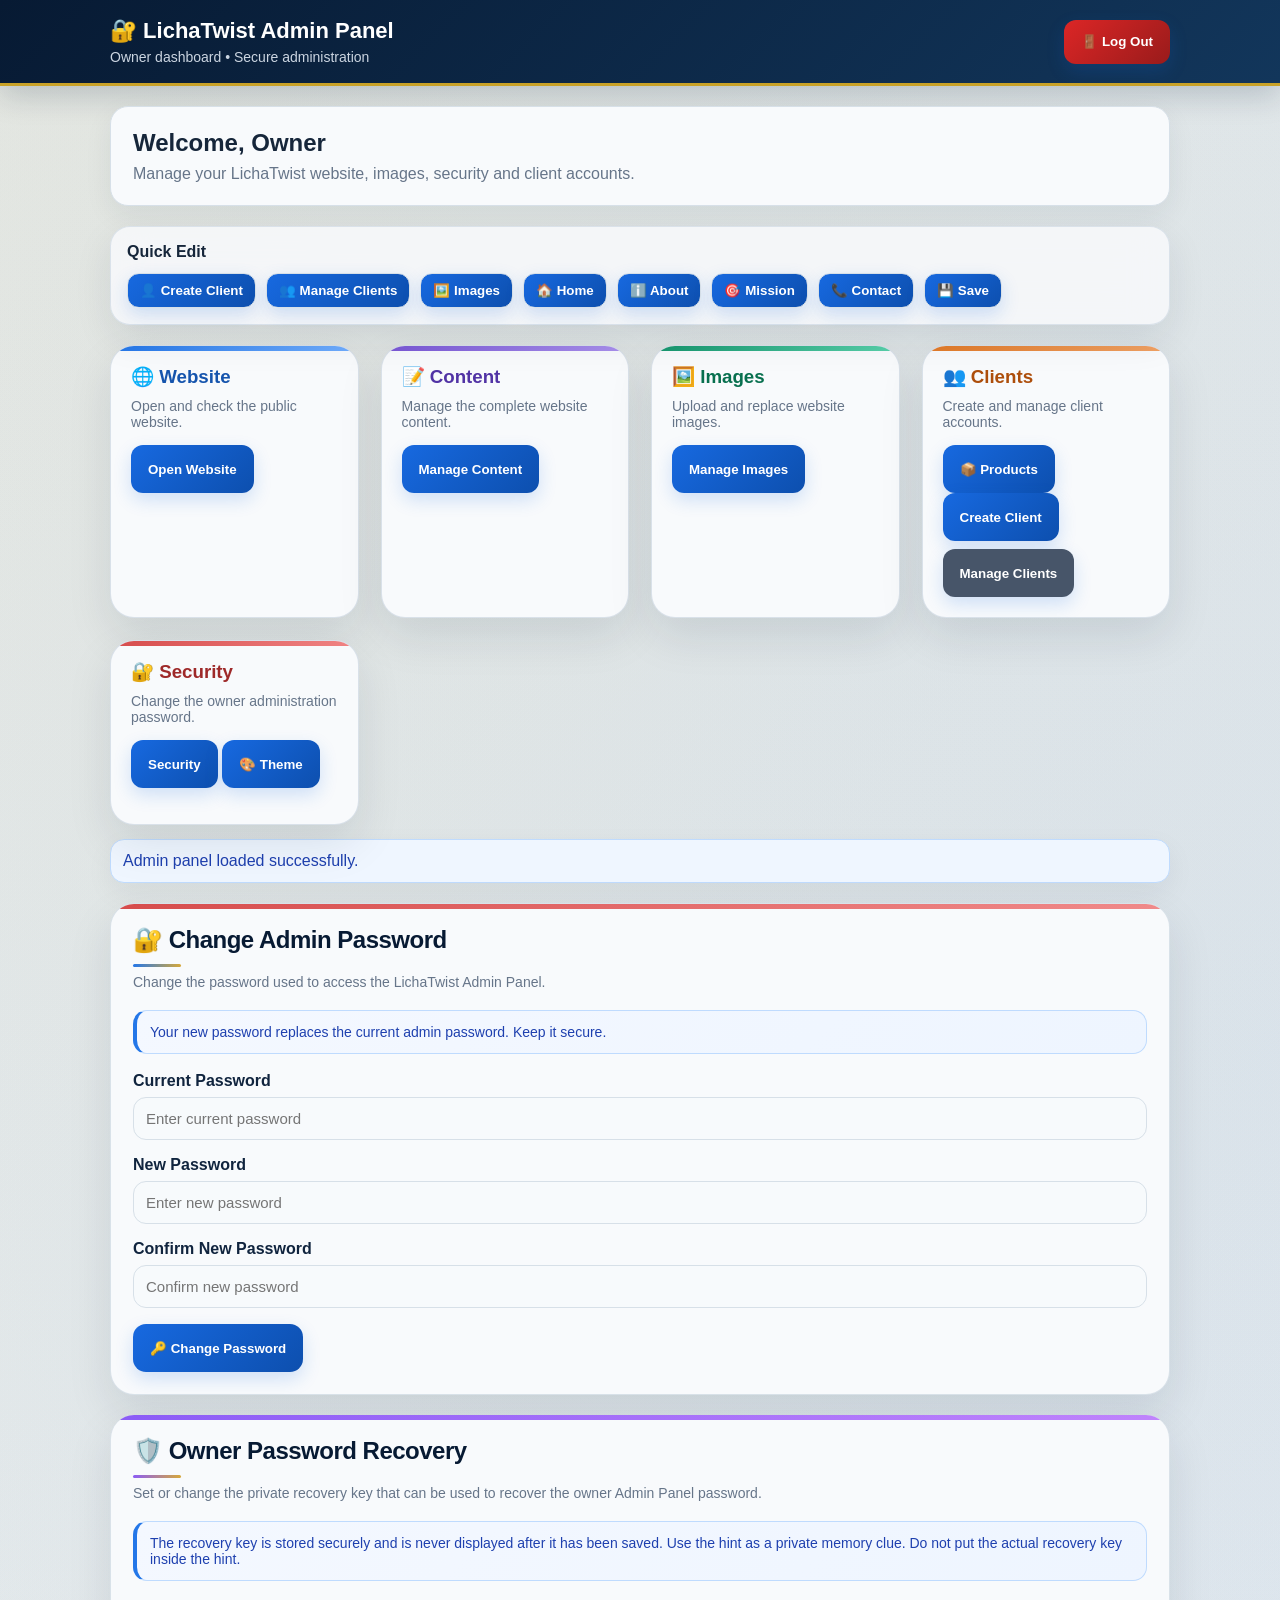
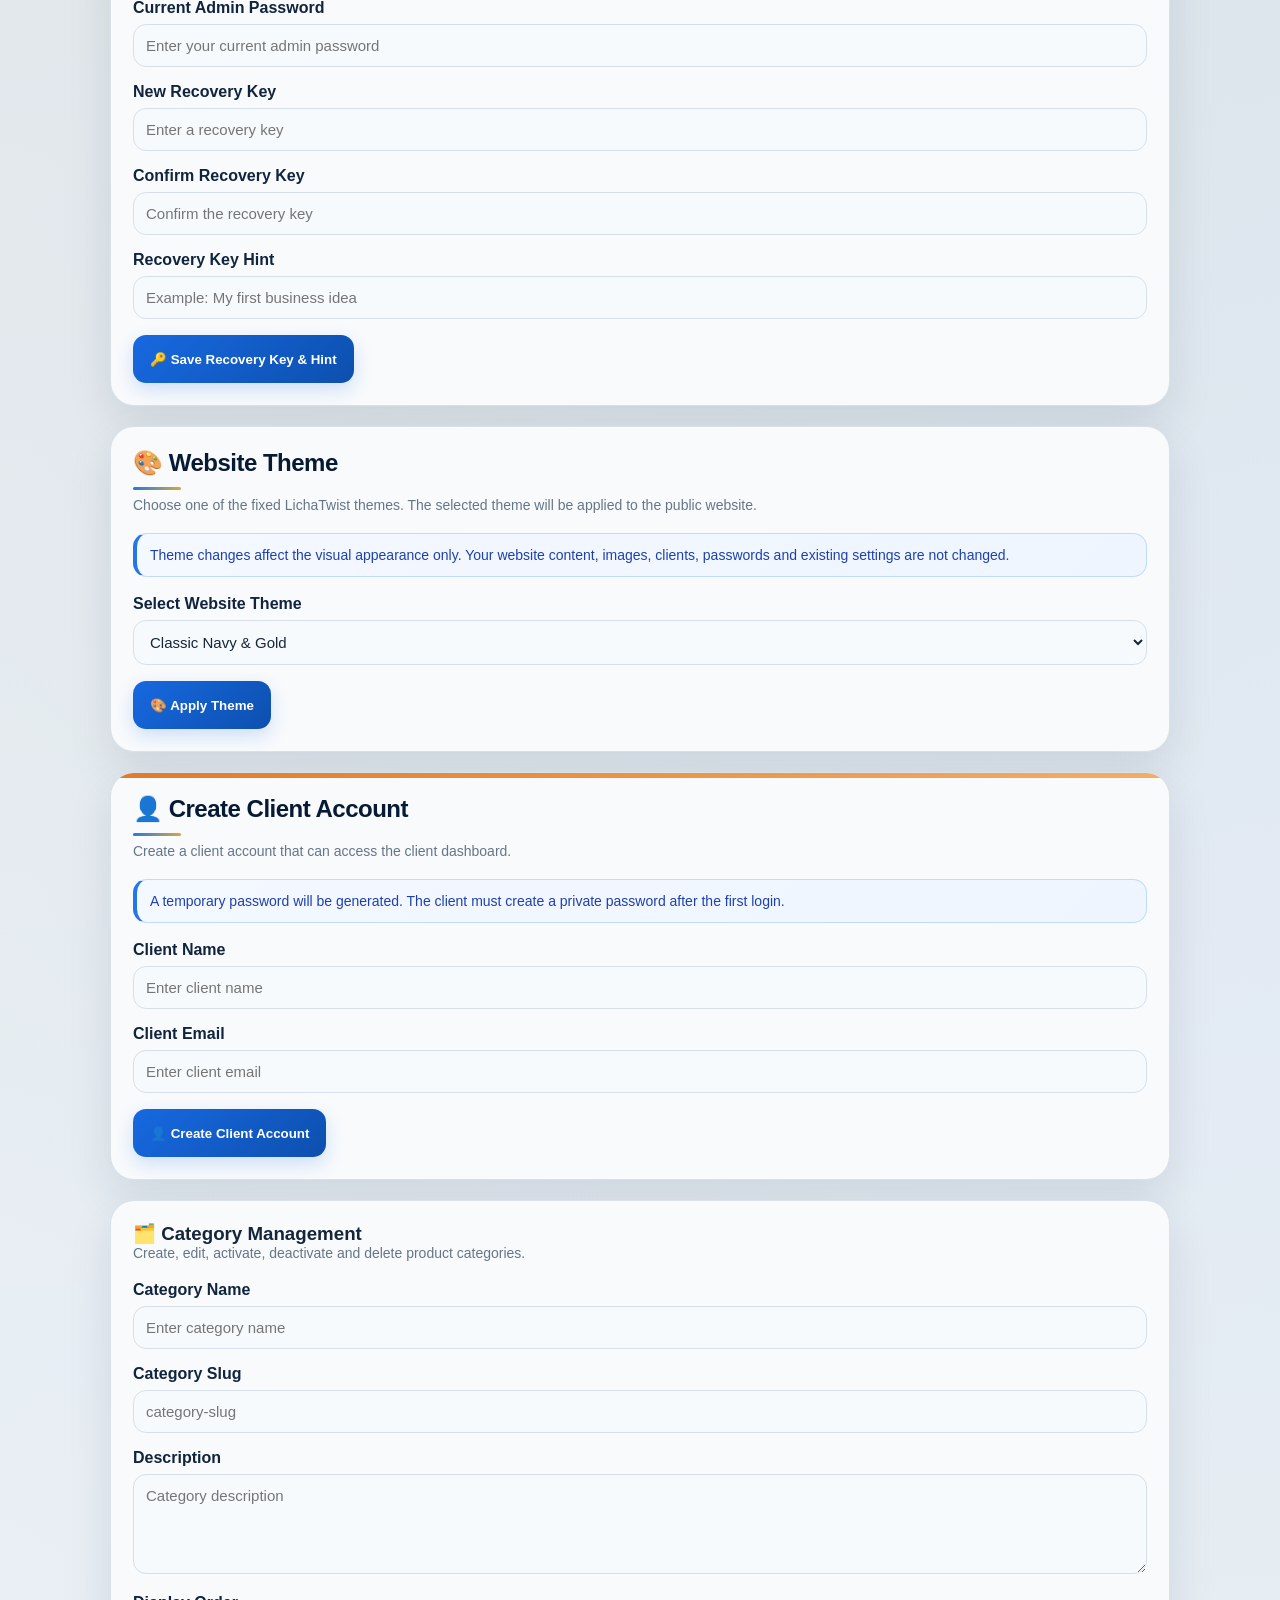
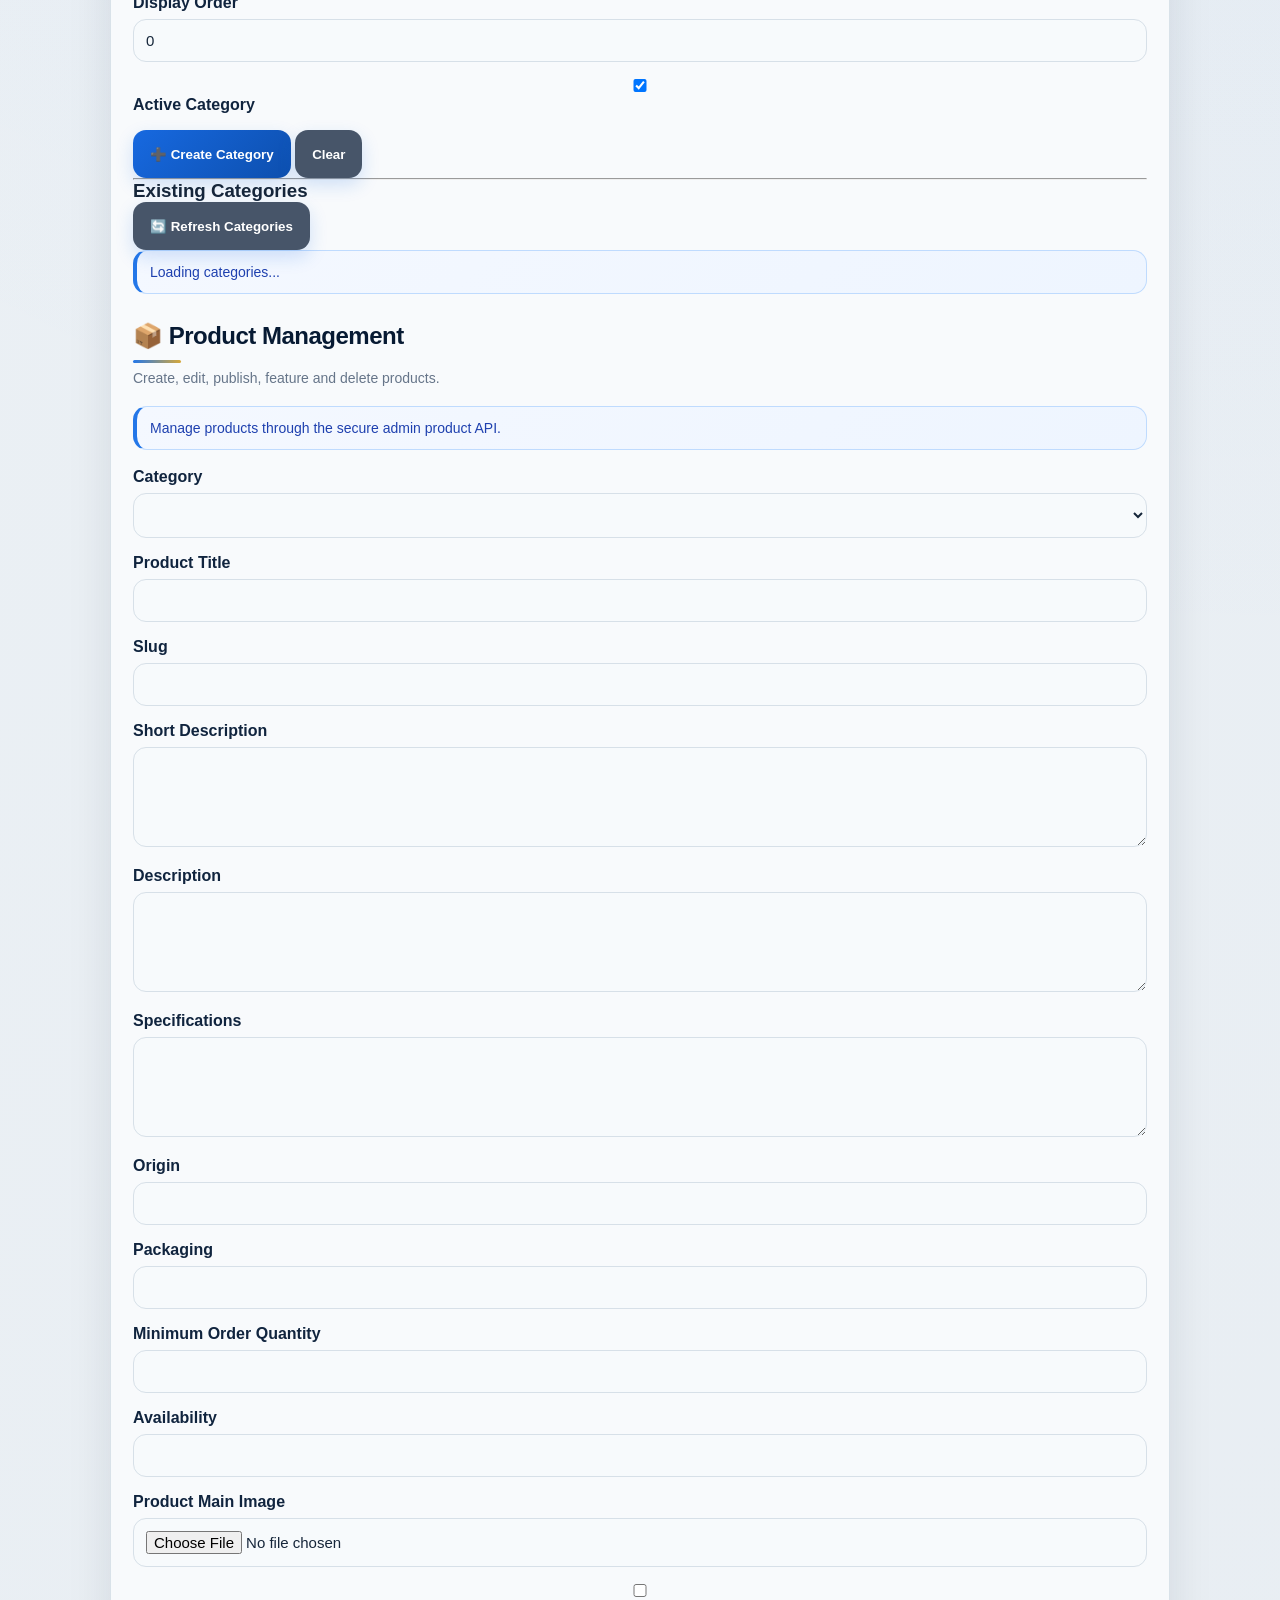
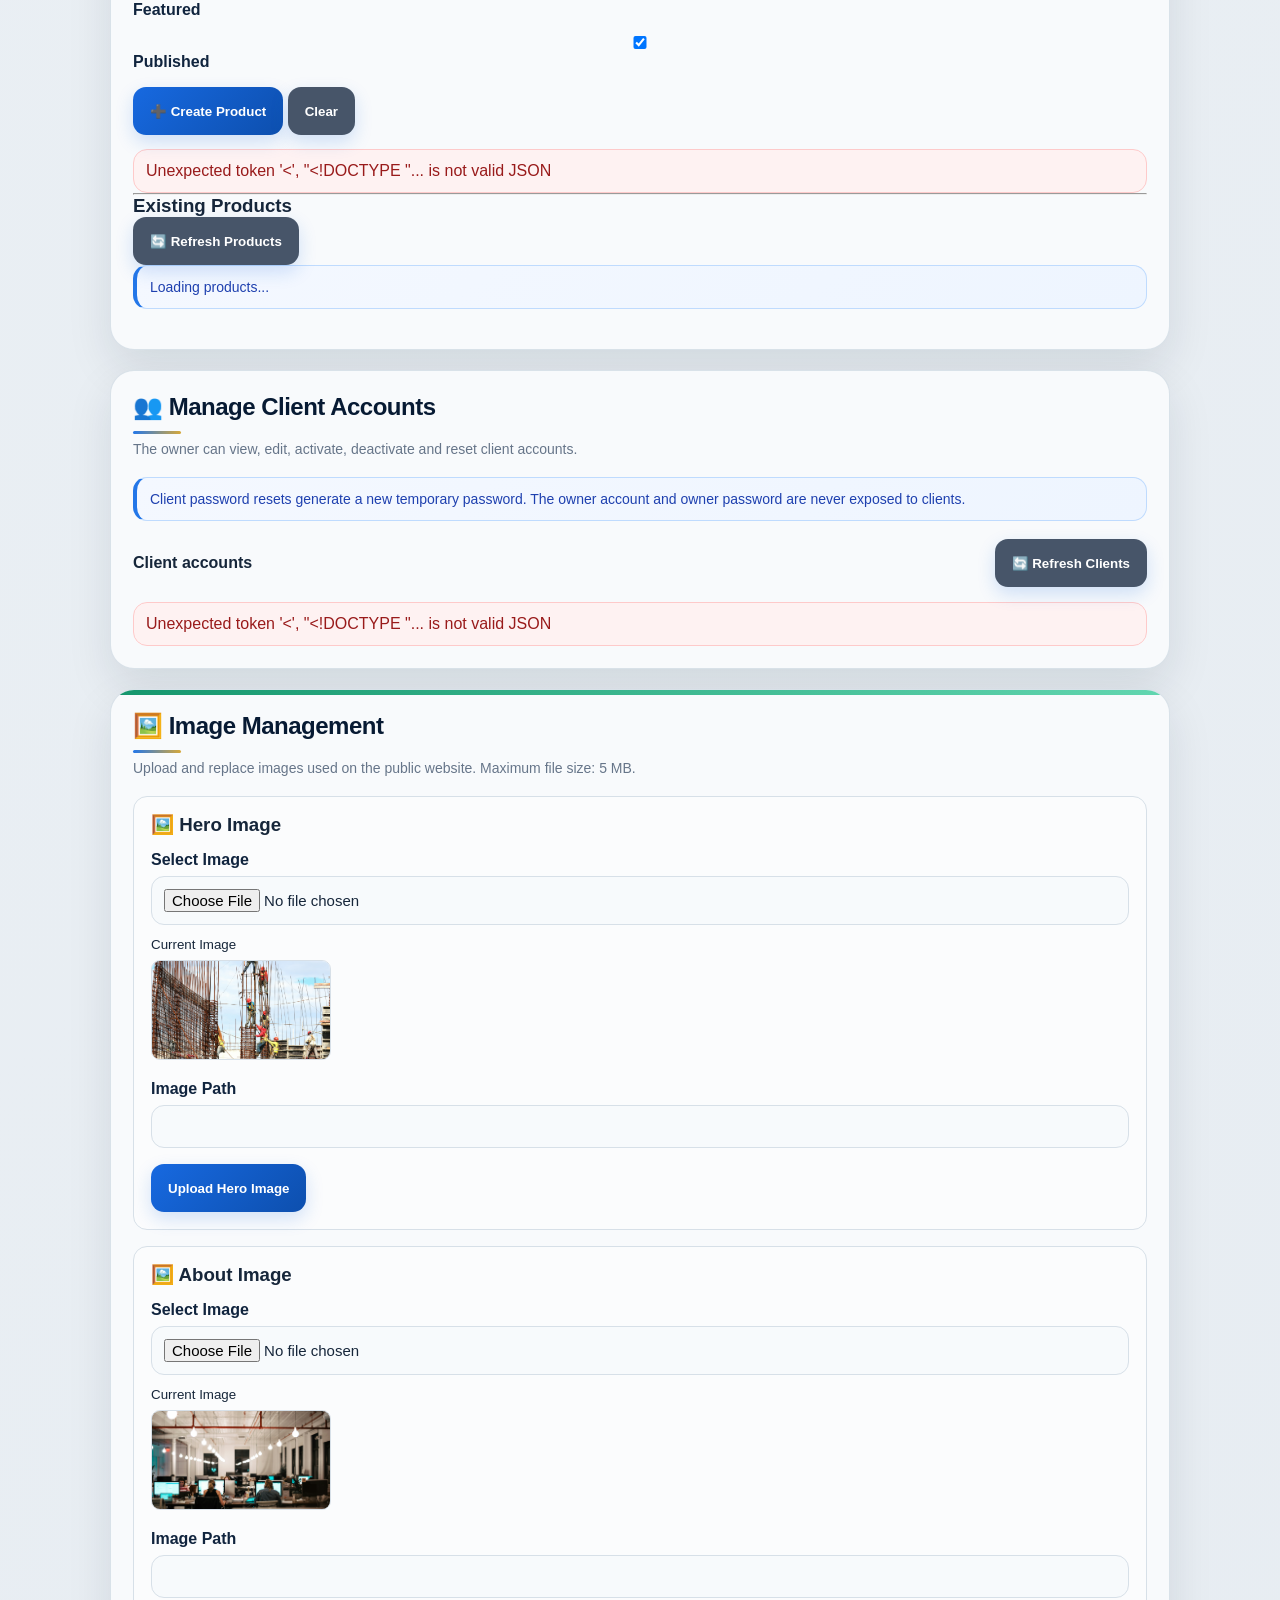
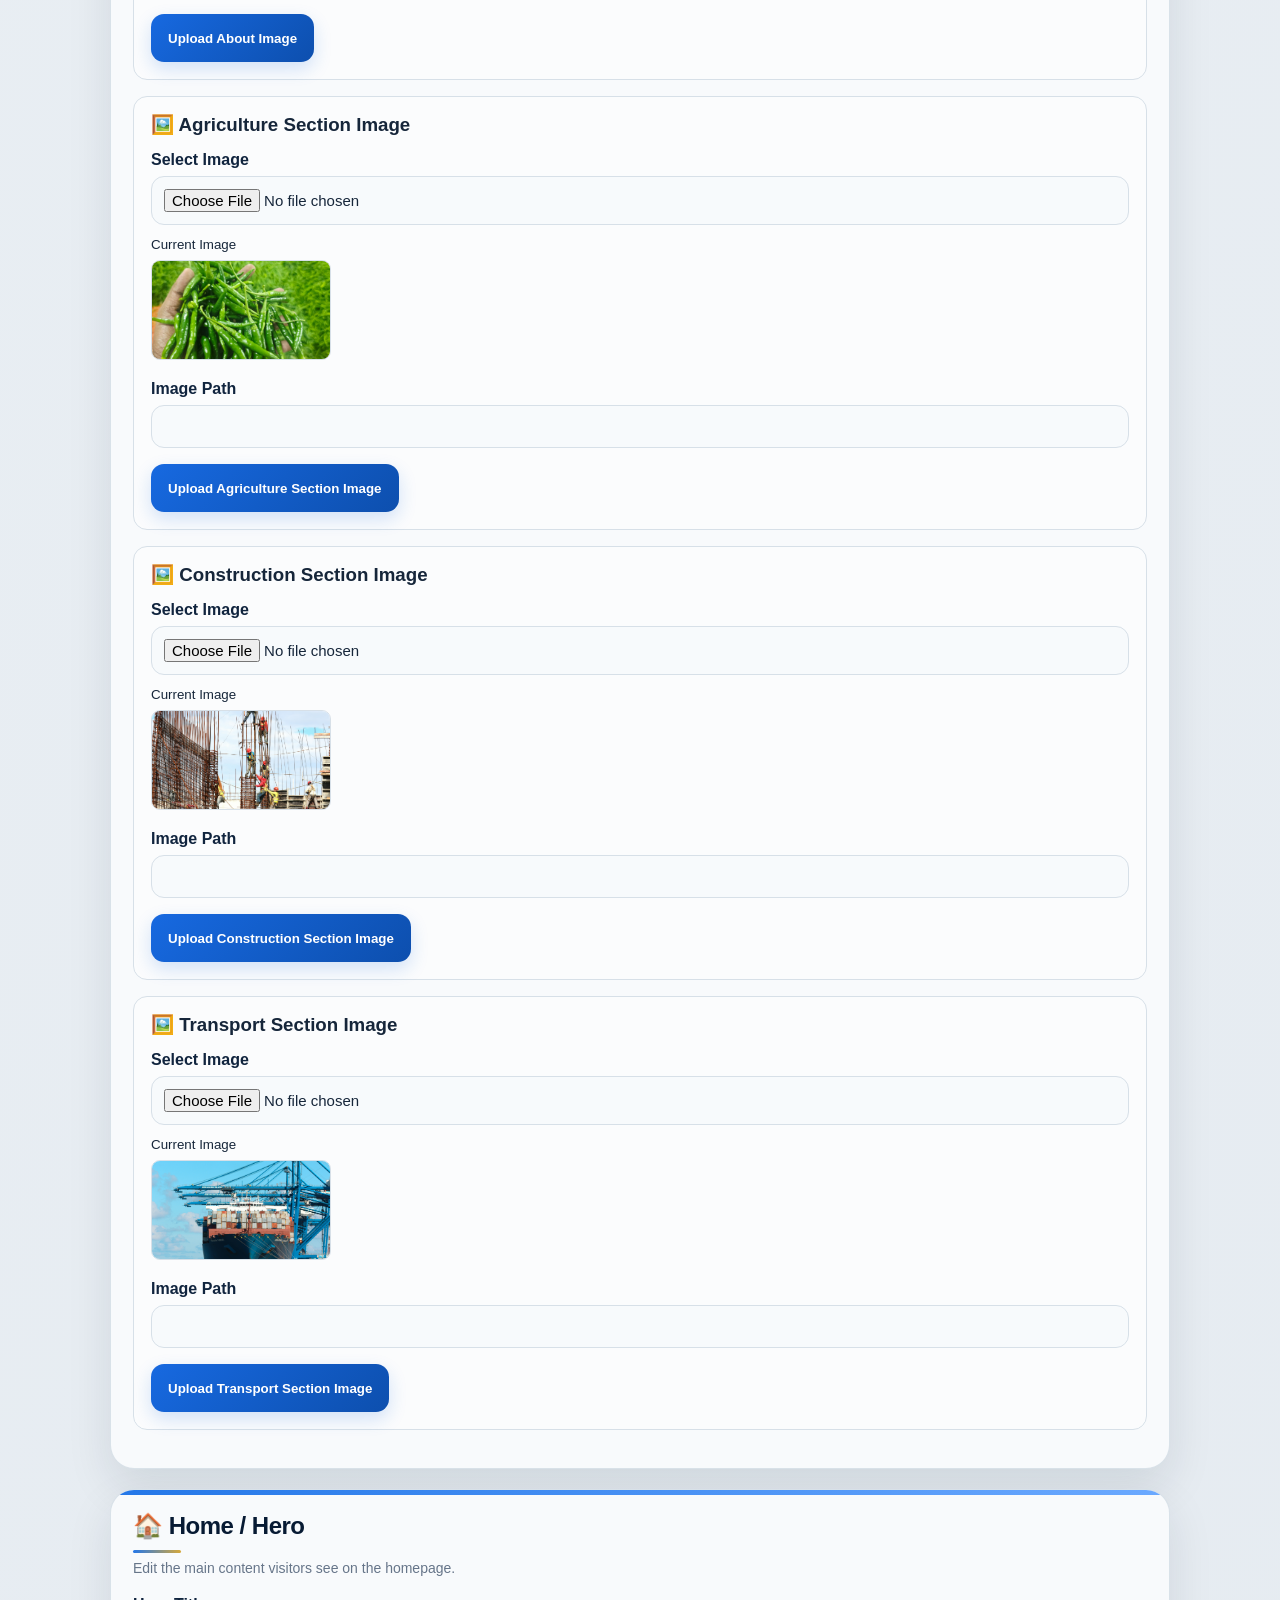
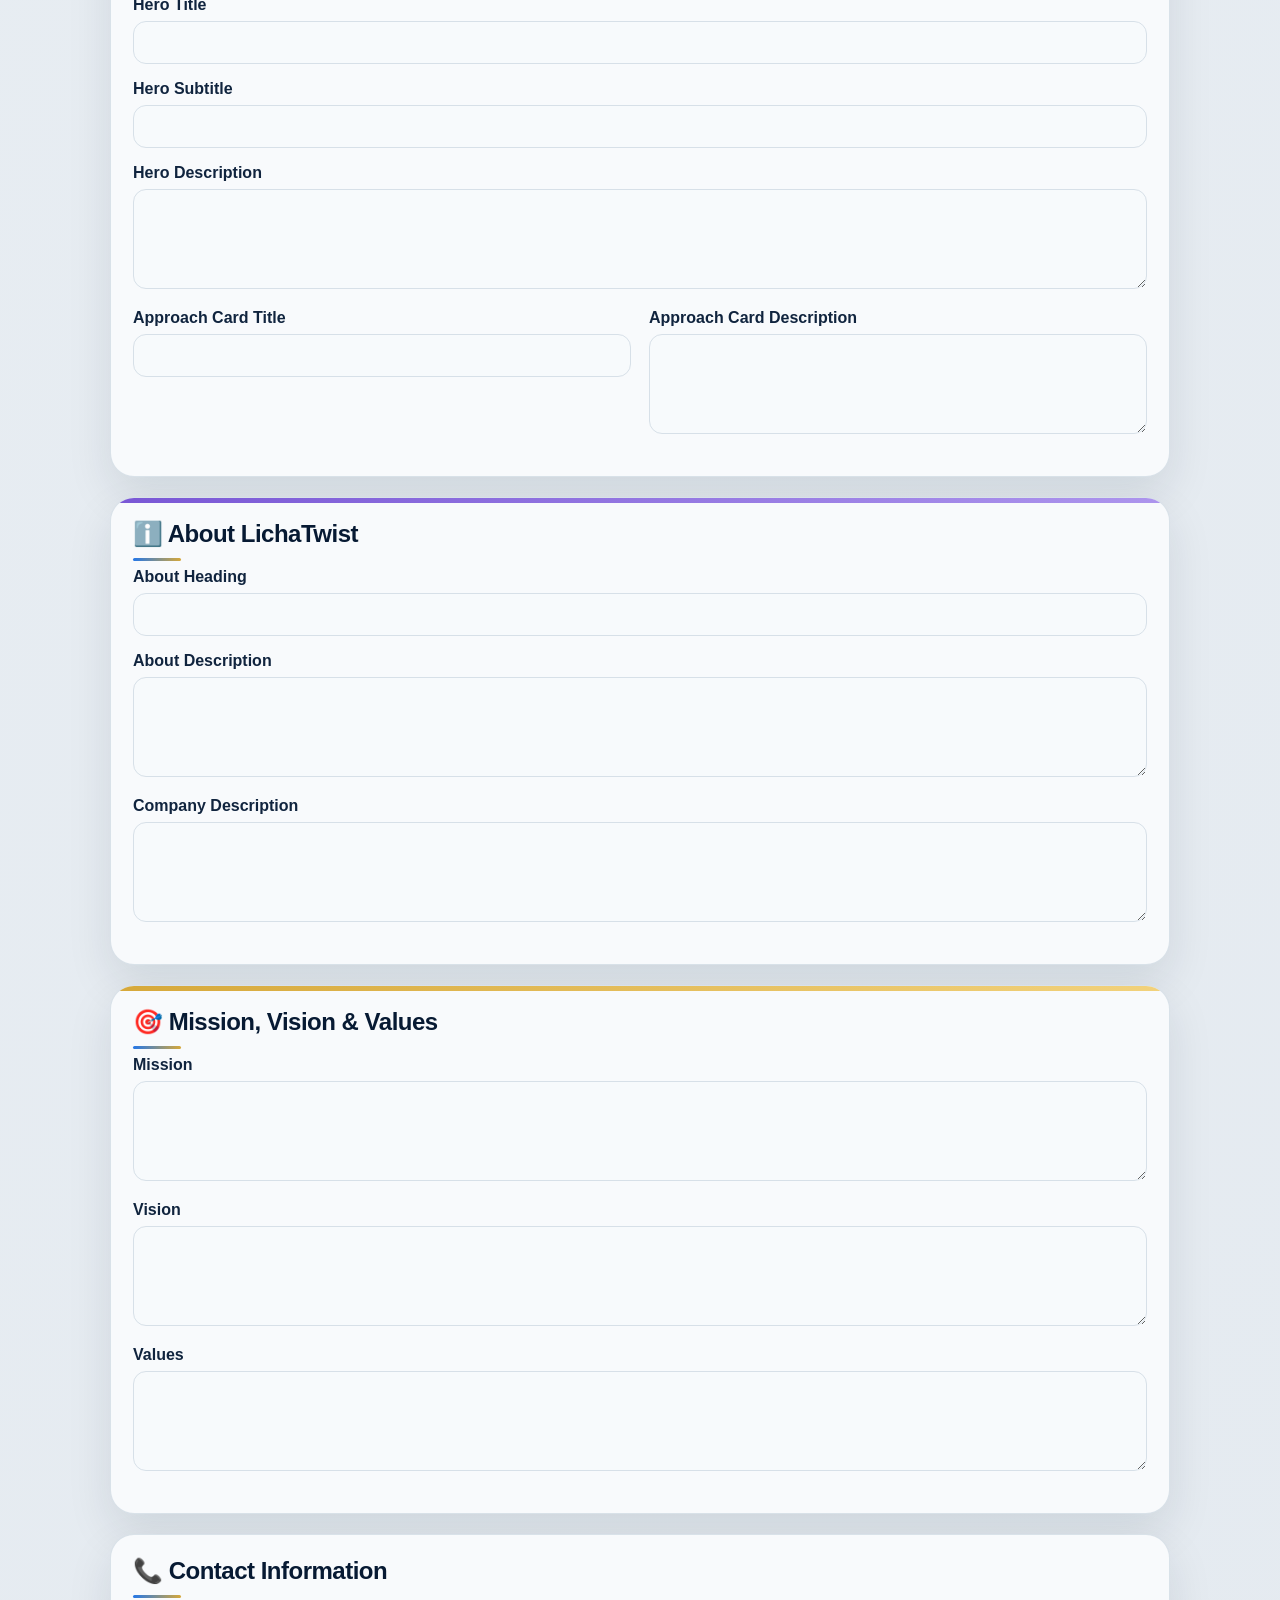
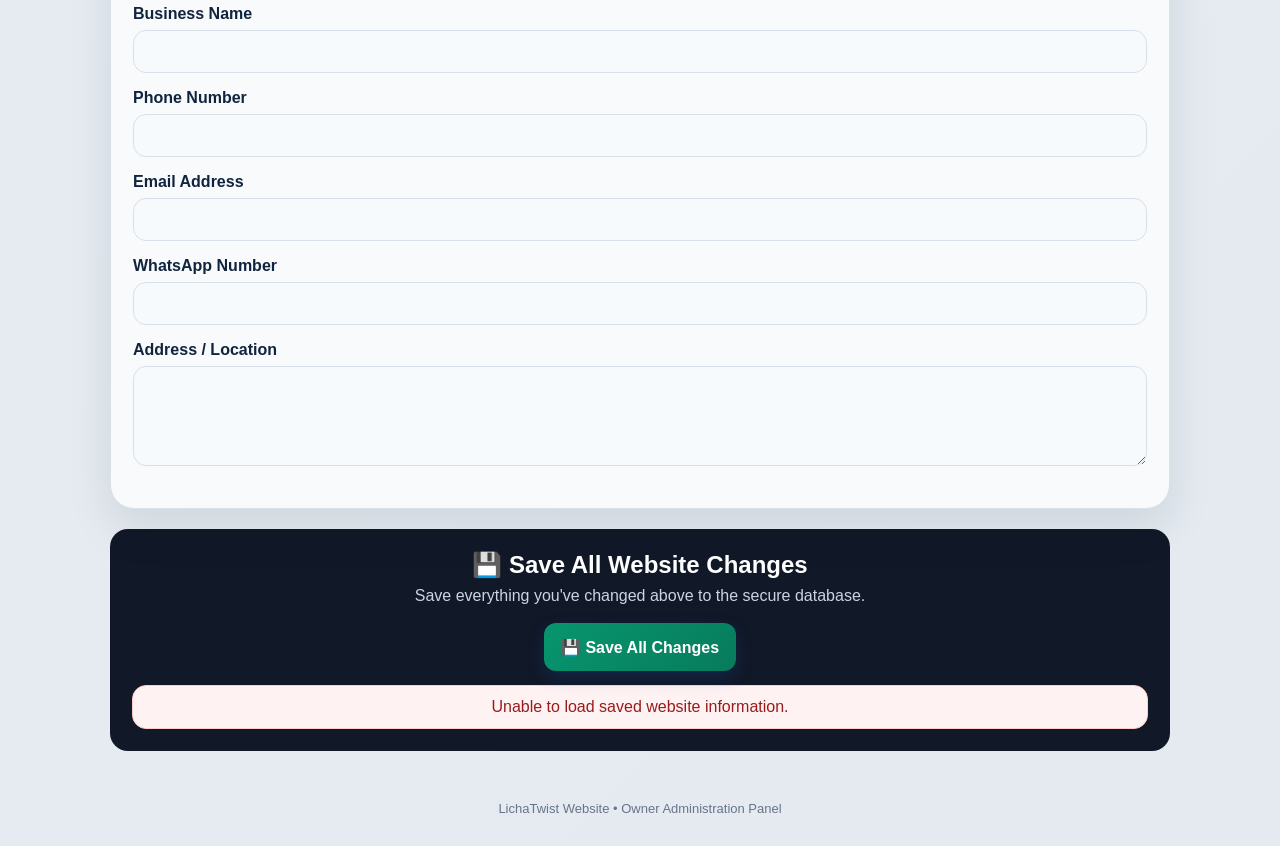
==== commit d4015e88: "Add product image upload to admin" ====
--- a/admin.html
+++ b/admin.html
@@ -1424,12 +1424,6 @@
   </div>
 
   <div class="field">
-    <label for="adminCategoryImage">Category Image URL</label>
-    <input id="adminCategoryImage" type="text"
-           placeholder="https://...">
-  </div>
-
-  <div class="field">
     <label for="adminCategorySort">Display Order</label>
     <input id="adminCategorySort" type="number" value="0" min="0">
   </div>
@@ -1479,7 +1473,12 @@
 <div class="field"><label>Packaging</label><input id="productPackaging" type="text"></div>
 <div class="field"><label>Minimum Order Quantity</label><input id="productMOQ" type="text"></div>
 <div class="field"><label>Availability</label><input id="productAvailability" type="text"></div>
-<div class="field"><label>Main Image URL</label><input id="productImage" type="text"></div>
+<div class="field">
+<label for="productImageFile">Product Main Image</label>
+<input id="productImageFile" type="file" accept="image/jpeg,image/png,image/webp">
+<div id="productImagePreview" style="margin-top:10px;"></div>
+<input id="productImage" type="hidden">
+</div>
 <div class="field"><label><input id="productFeatured" type="checkbox"> Featured</label></div>
 <div class="field"><label><input id="productPublished" type="checkbox" checked> Published</label></div>
 <button type="button" id="productSaveButton">➕ Create Product</button>
@@ -3419,6 +3418,111 @@
 
 <script>
 let adminProducts=[];
+
+let productImageFile = null;
+
+function setupProductImageUpload(){
+  const input = document.getElementById("productImageFile");
+  const preview = document.getElementById("productImagePreview");
+
+  if(!input) return;
+
+  input.addEventListener("change", ()=>{
+    productImageFile =
+      input.files && input.files[0]
+        ? input.files[0]
+        : null;
+
+    if(!preview) return;
+
+    preview.innerHTML = "";
+
+    if(!productImageFile) return;
+
+    const allowed = [
+      "image/jpeg",
+      "image/png",
+      "image/webp"
+    ];
+
+    if(!allowed.includes(productImageFile.type)){
+      input.value = "";
+      productImageFile = null;
+      productMessage(
+        "Only JPG, PNG and WebP images are allowed.",
+        "error"
+      );
+      return;
+    }
+
+    if(productImageFile.size > 5 * 1024 * 1024){
+      input.value = "";
+      productImageFile = null;
+      productMessage(
+        "Image must be smaller than 5 MB.",
+        "error"
+      );
+      return;
+    }
+
+    const img = document.createElement("img");
+
+    img.style.maxWidth = "180px";
+    img.style.maxHeight = "140px";
+    img.style.objectFit = "cover";
+    img.style.borderRadius = "12px";
+    img.style.display = "block";
+
+    img.src = URL.createObjectURL(productImageFile);
+
+    preview.appendChild(img);
+  });
+}
+
+async function uploadProductImage(productId, productSlug){
+  if(!productImageFile){
+    return null;
+  }
+
+  const formData = new FormData();
+
+  formData.append(
+    "image",
+    productImageFile
+  );
+
+  formData.append(
+    "productId",
+    String(productId)
+  );
+
+  formData.append(
+    "productSlug",
+    productSlug
+  );
+
+  const response = await fetch(
+    "/api/admin-product-image",
+    {
+      method: "POST",
+      credentials: "same-origin",
+      body: formData
+    }
+  );
+
+  const data = await response.json();
+
+  if(!response.ok || !data.success){
+    throw new Error(
+      data.message ||
+      "Unable to upload product image."
+    );
+  }
+
+  return data.path || null;
+}
+
+
 let adminCategories=[];
 let editingProductId=null;
 
@@ -3469,24 +3573,185 @@
 
 function clearProductForm(){
 editingProductId=null;
-["productTitle","productSlug","productShortDescription","productDescription","productSpecifications","productOrigin","productPackaging","productMOQ","productAvailability","productImage"].forEach(id=>{const e=document.getElementById(id);if(e)e.value="";});
+
+[
+"productTitle",
+"productSlug",
+"productShortDescription",
+"productDescription",
+"productSpecifications",
+"productOrigin",
+"productPackaging",
+"productMOQ",
+"productAvailability",
+"productImage"
+].forEach(id=>{
+const e=document.getElementById(id);
+if(e)e.value="";
+});
+
+const imageInput =
+document.getElementById("productImageFile");
+
+if(imageInput){
+imageInput.value="";
+}
+
+productImageFile=null;
+
+const preview =
+document.getElementById("productImagePreview");
+
+if(preview){
+preview.innerHTML="";
+}
+
 document.getElementById("productFeatured").checked=false;
 document.getElementById("productPublished").checked=true;
 document.getElementById("productSaveButton").textContent="➕ Create Product";
 }
 
 async function saveAdminProduct(){
-const payload={categoryId:Number(productValue("productCategory")),title:productValue("productTitle"),slug:productValue("productSlug"),shortDescription:productValue("productShortDescription"),description:productValue("productDescription"),specifications:productValue("productSpecifications"),origin:productValue("productOrigin"),packaging:productValue("productPackaging"),minimumOrderQuantity:productValue("productMOQ"),availability:productValue("productAvailability"),mainImageUrl:productValue("productImage"),featured:productChecked("productFeatured")?1:0,published:productChecked("productPublished")?1:0};
-if(!payload.categoryId||!payload.title||!payload.slug){productMessage("Category, title and slug are required.","error");return;}
+const payload={
+categoryId:Number(productValue("productCategory")),
+title:productValue("productTitle"),
+slug:productValue("productSlug"),
+shortDescription:productValue("productShortDescription"),
+description:productValue("productDescription"),
+specifications:productValue("productSpecifications"),
+origin:productValue("productOrigin"),
+packaging:productValue("productPackaging"),
+minimumOrderQuantity:productValue("productMOQ"),
+availability:productValue("productAvailability"),
+mainImageUrl:productValue("productImage"),
+featured:productChecked("productFeatured")?1:0,
+published:productChecked("productPublished")?1:0
+};
+
+if(!payload.categoryId||!payload.title||!payload.slug){
+productMessage("Category, title and slug are required.","error");
+return;
+}
+
 if(editingProductId)payload.id=editingProductId;
+
 try{
-productMessage(editingProductId?"Updating product...":"Creating product...","info");
-const r=await fetch("/api/admin-products",{method:editingProductId?"PUT":"POST",credentials:"same-origin",headers:{"Content-Type":"application/json"},body:JSON.stringify(payload)});
+productMessage(
+editingProductId
+?"Updating product..."
+:"Creating product...",
+"info"
+);
+
+const r=await fetch(
+"/api/admin-products",
+{
+method:editingProductId?"PUT":"POST",
+credentials:"same-origin",
+headers:{
+"Content-Type":"application/json"
+},
+body:JSON.stringify(payload)
+}
+);
+
 const d=await r.json();
-if(!r.ok||!d.success)throw new Error(d.message||"Unable to save product.");
-productMessage(editingProductId?"✓ Product updated successfully.":"✓ Product created successfully.","success");
-clearProductForm();await loadAdminProducts();
-}catch(e){console.error(e);productMessage(e.message,"error");}
+
+if(!r.ok||!d.success){
+throw new Error(
+d.message||"Unable to save product."
+);
+}
+
+const productId =
+editingProductId ||
+d.id ||
+d.productId;
+
+if(!productId){
+throw new Error(
+"Product was saved but its ID could not be determined for image upload."
+);
+}
+
+if(productImageFile){
+productMessage(
+"Product saved. Uploading image...",
+"info"
+);
+
+const imagePath =
+await uploadProductImage(
+productId,
+payload.slug
+);
+
+if(imagePath){
+const imageUpdate = {
+id:productId,
+categoryId:payload.categoryId,
+title:payload.title,
+slug:payload.slug,
+shortDescription:payload.shortDescription,
+description:payload.description,
+specifications:payload.specifications,
+origin:payload.origin,
+packaging:payload.packaging,
+minimumOrderQuantity:payload.minimumOrderQuantity,
+availability:payload.availability,
+mainImageUrl:imagePath,
+featured:payload.featured,
+published:payload.published
+};
+
+const imageSaveResponse =
+await fetch(
+"/api/admin-products",
+{
+method:"PUT",
+credentials:"same-origin",
+headers:{
+"Content-Type":"application/json"
+},
+body:JSON.stringify(imageUpdate)
+}
+);
+
+const imageSaveData =
+await imageSaveResponse.json();
+
+if(
+!imageSaveResponse.ok ||
+!imageSaveData.success
+){
+throw new Error(
+imageSaveData.message ||
+"Image uploaded but could not be linked to the product."
+);
+}
+
+document.getElementById("productImage").value =
+imagePath;
+}
+}
+
+productMessage(
+editingProductId
+?"✓ Product updated successfully."
+:"✓ Product created successfully.",
+"success"
+);
+
+clearProductForm();
+await loadAdminProducts();
+
+}catch(e){
+console.error(e);
+productMessage(
+e.message,
+"error"
+);
+}
 }
 
 async function deleteAdminProduct(id){
@@ -3500,8 +3765,14 @@
 }
 
 document.addEventListener("DOMContentLoaded",()=>{
+setupProductImageUpload();
+
 const b=document.getElementById("productSaveButton");
-if(b)b.onclick=saveAdminProduct;
+
+if(b){
+b.onclick=saveAdminProduct;
+}
+
 loadAdminProducts();
 });
 </script>
@@ -3523,7 +3794,6 @@
   const name = document.getElementById("adminCategoryName");
   const slug = document.getElementById("adminCategorySlug");
   const description = document.getElementById("adminCategoryDescription");
-  const image = document.getElementById("adminCategoryImage");
   const sort = document.getElementById("adminCategorySort");
   const active = document.getElementById("adminCategoryActive");
   const button = document.getElementById("adminCategorySaveButton");
@@ -3531,7 +3801,6 @@
   if (name) name.value = "";
   if (slug) slug.value = "";
   if (description) description.value = "";
-  if (image) image.value = "";
   if (sort) sort.value = "0";
   if (active) active.checked = true;
 
@@ -3551,8 +3820,6 @@
   document.getElementById("adminCategoryDescription").value =
     category.description || "";
 
-  document.getElementById("adminCategoryImage").value =
-    category.image_url || "";
 
   document.getElementById("adminCategorySort").value =
     category.sort_order ?? 0;
@@ -3701,7 +3968,6 @@
     document.getElementById("adminCategoryDescription").value.trim();
 
   const imageUrl =
-    document.getElementById("adminCategoryImage").value.trim();
 
   const sortOrder =
     Number(document.getElementById("adminCategorySort").value) || 0;
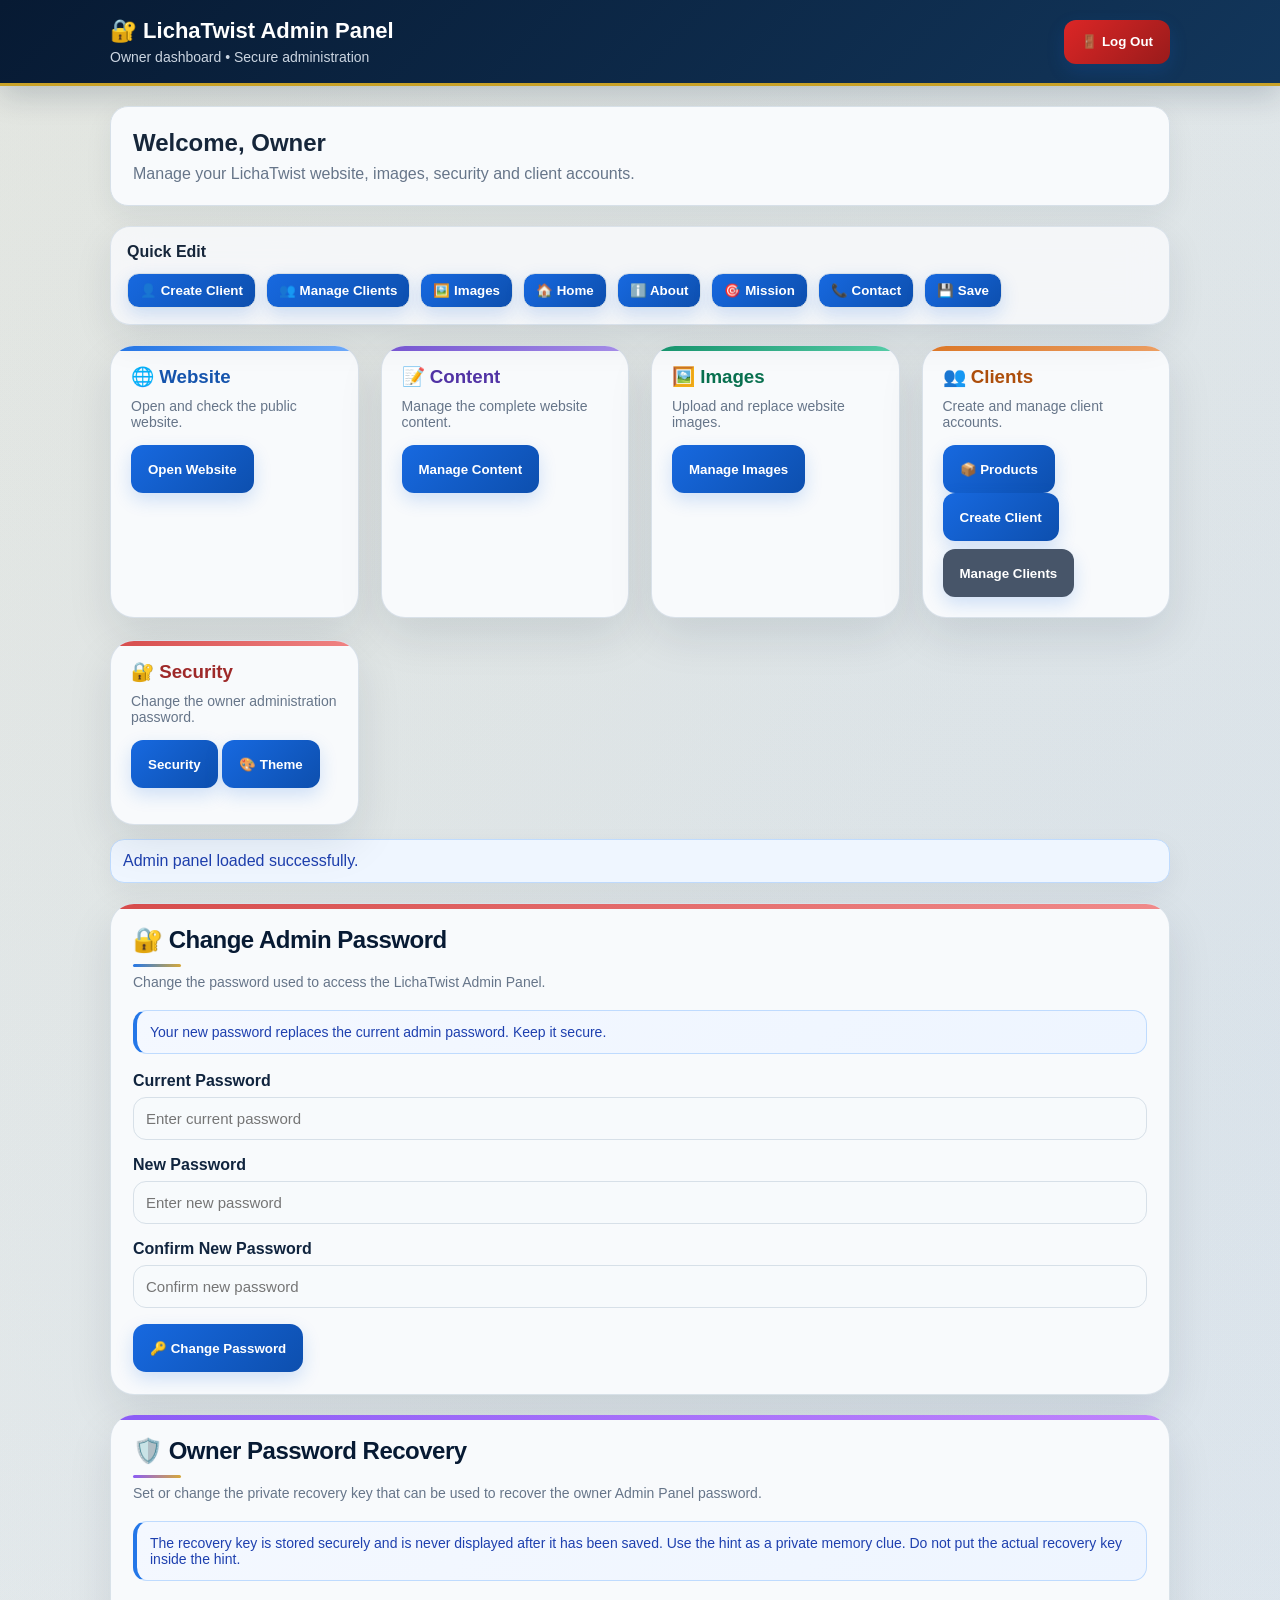
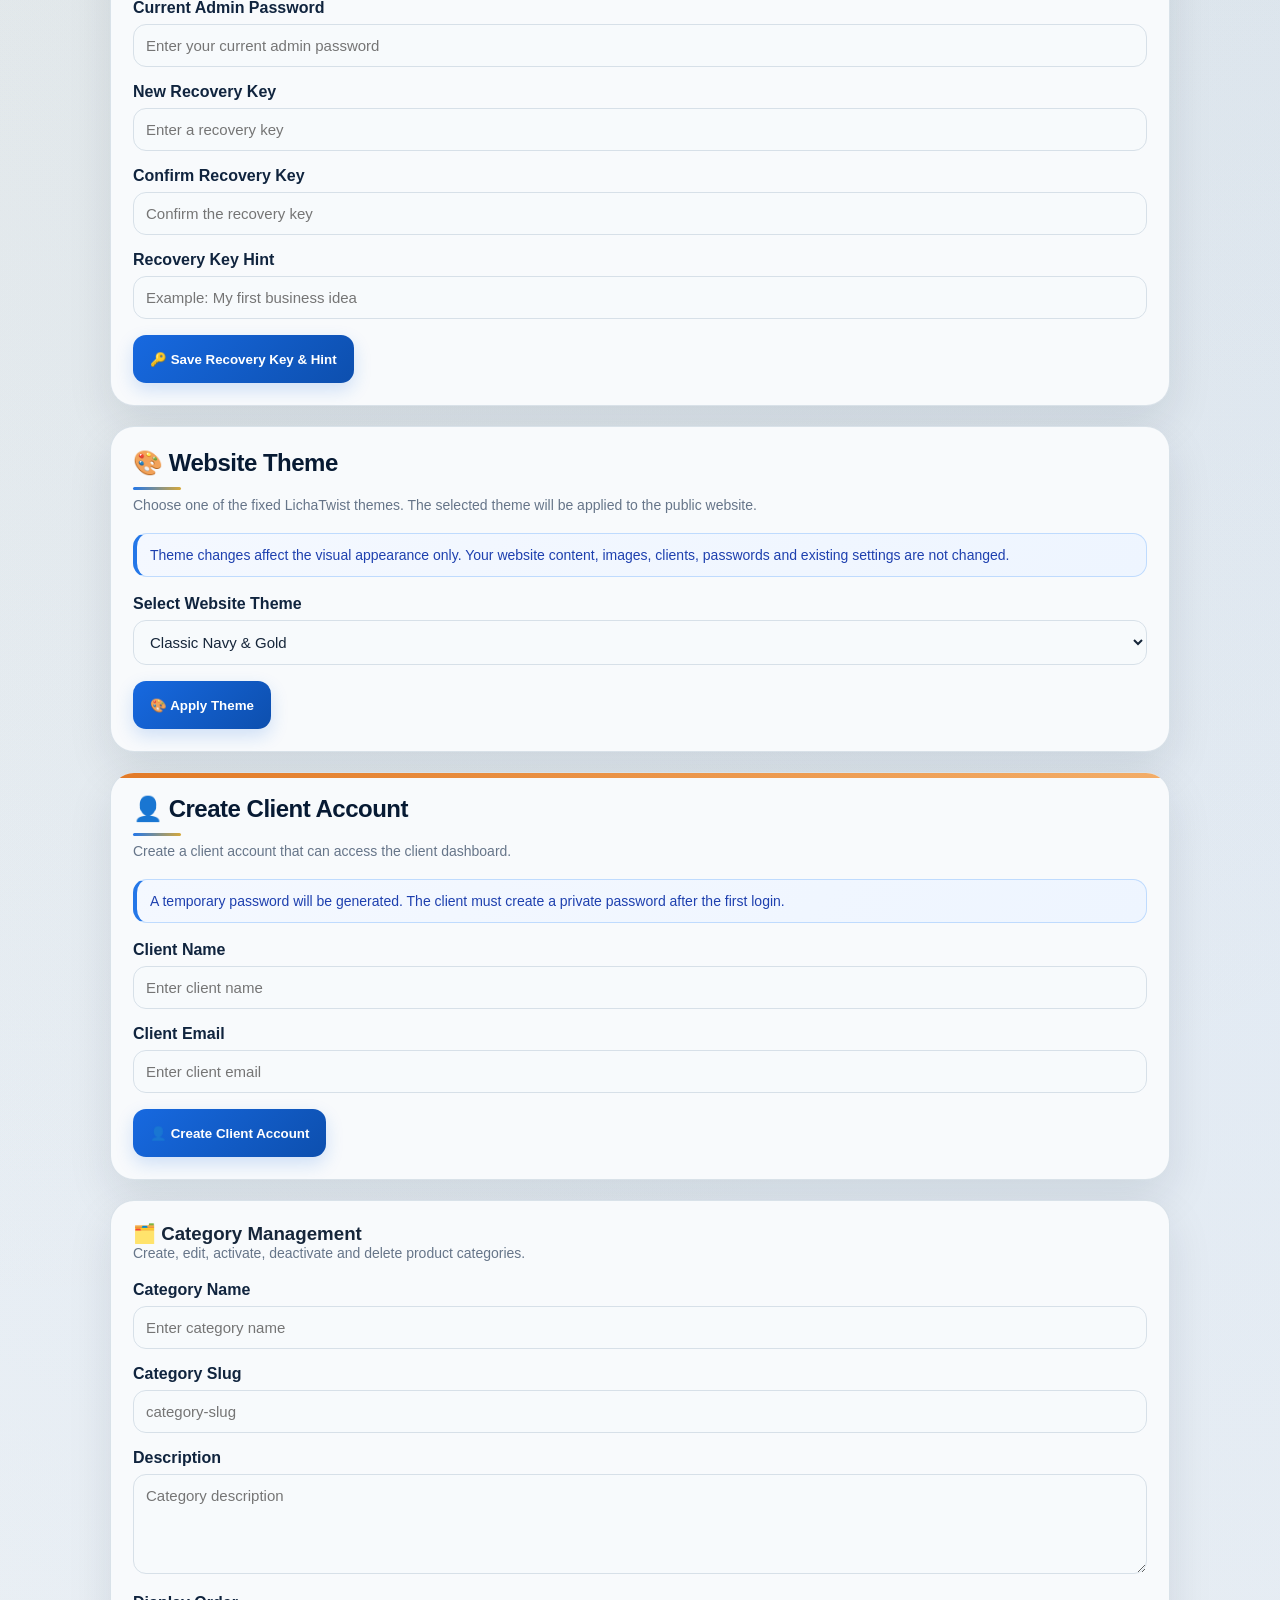
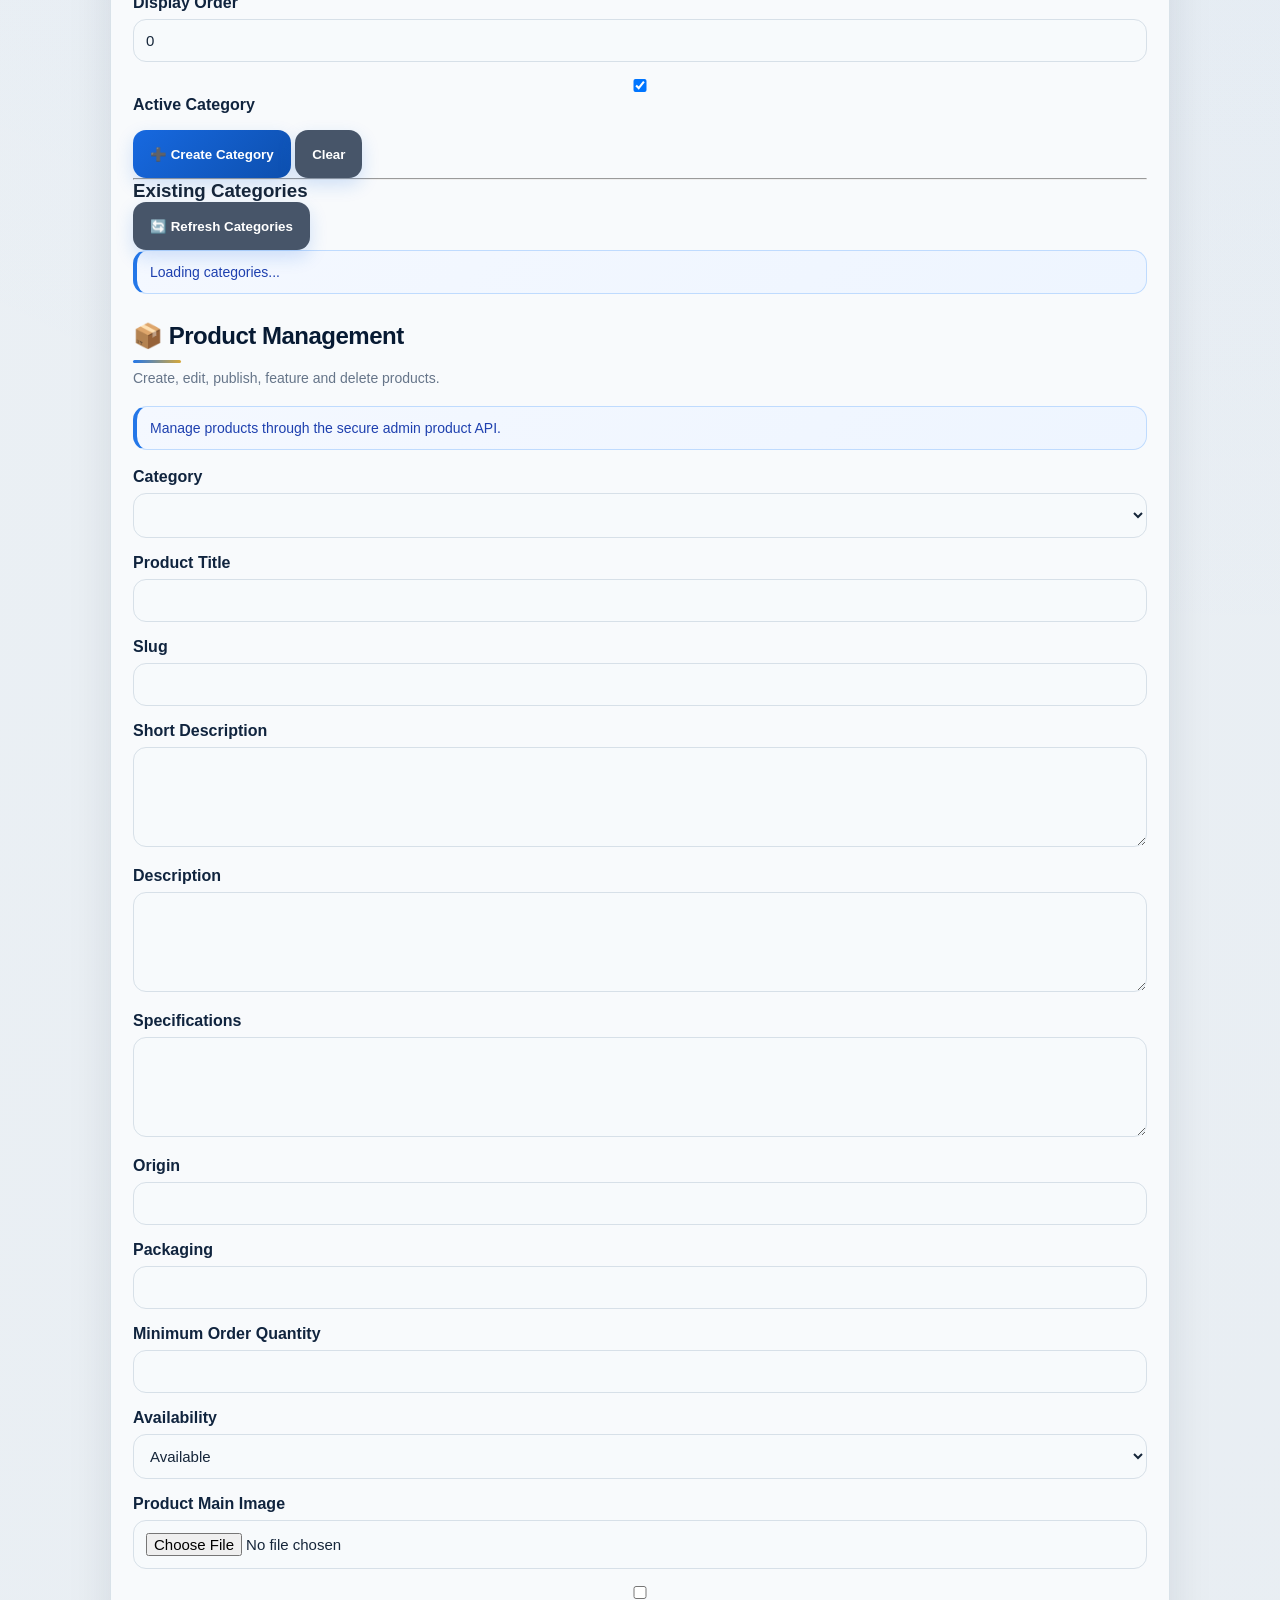
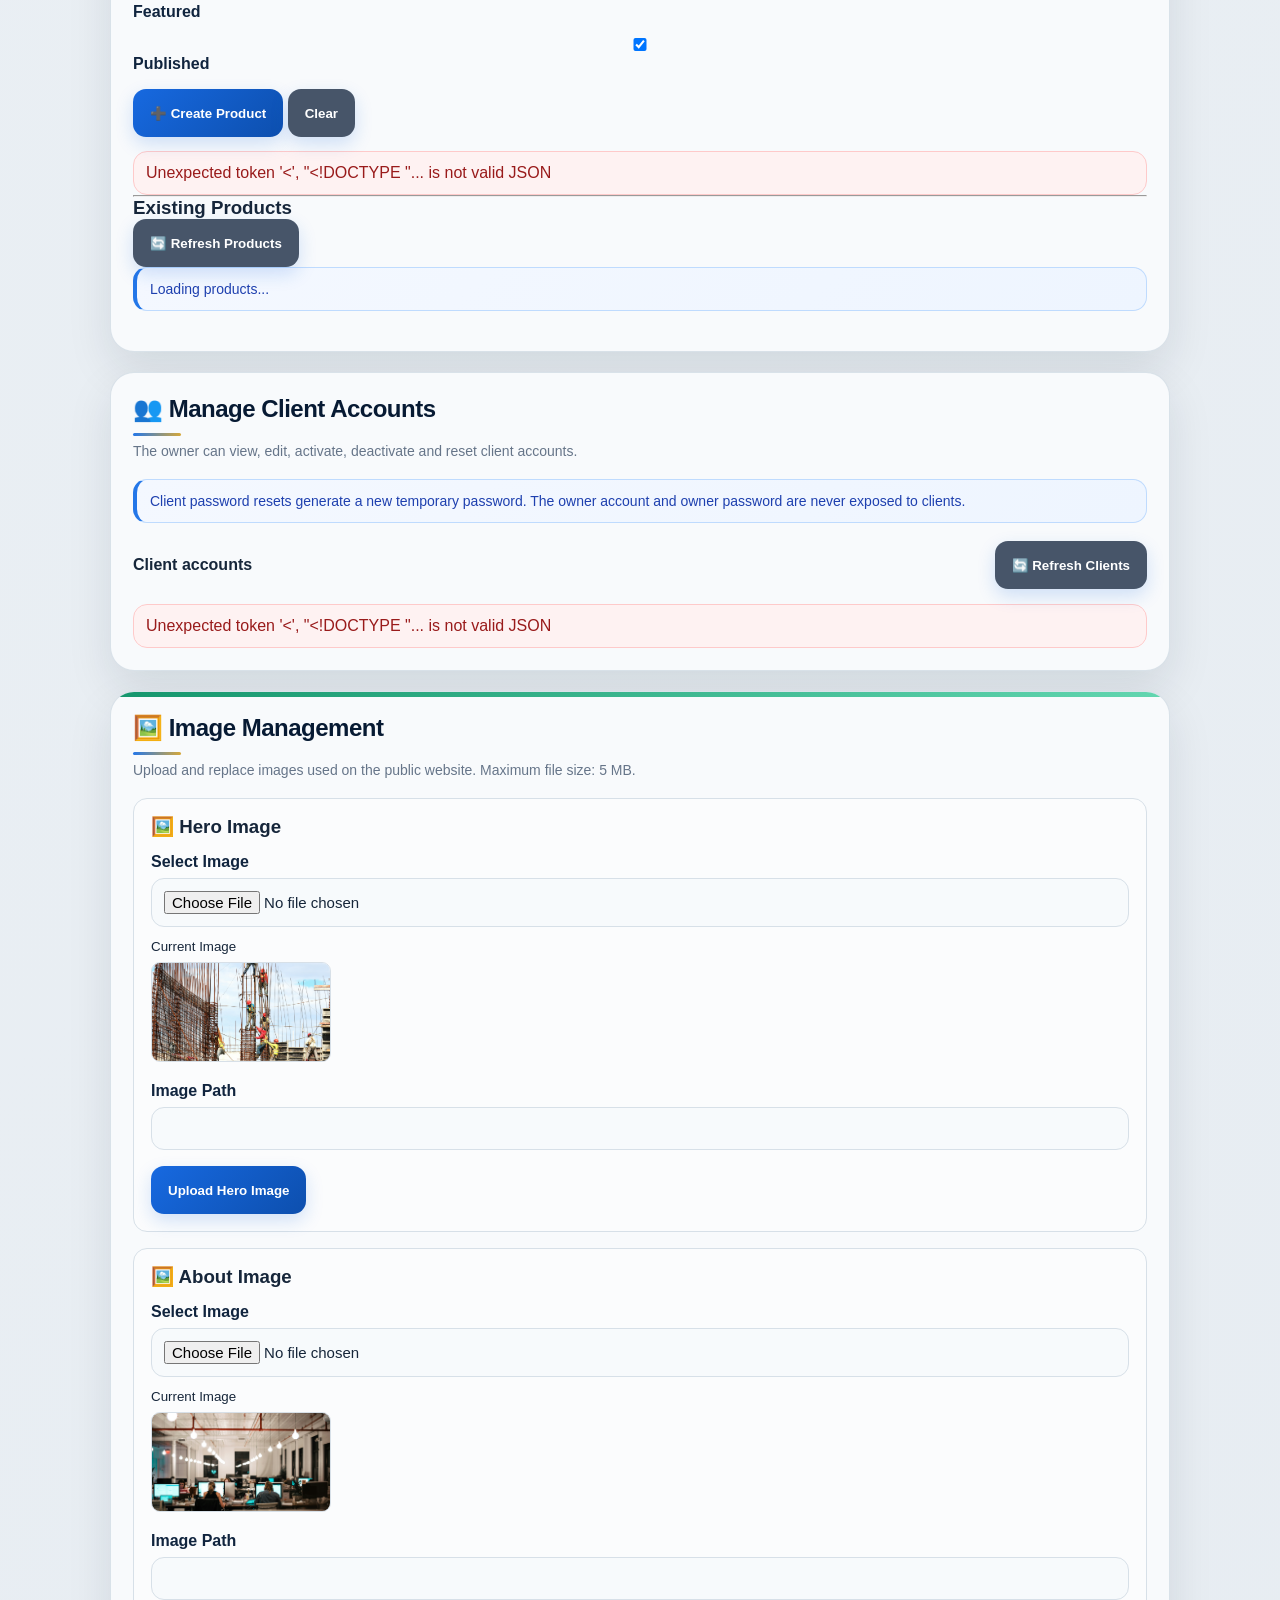
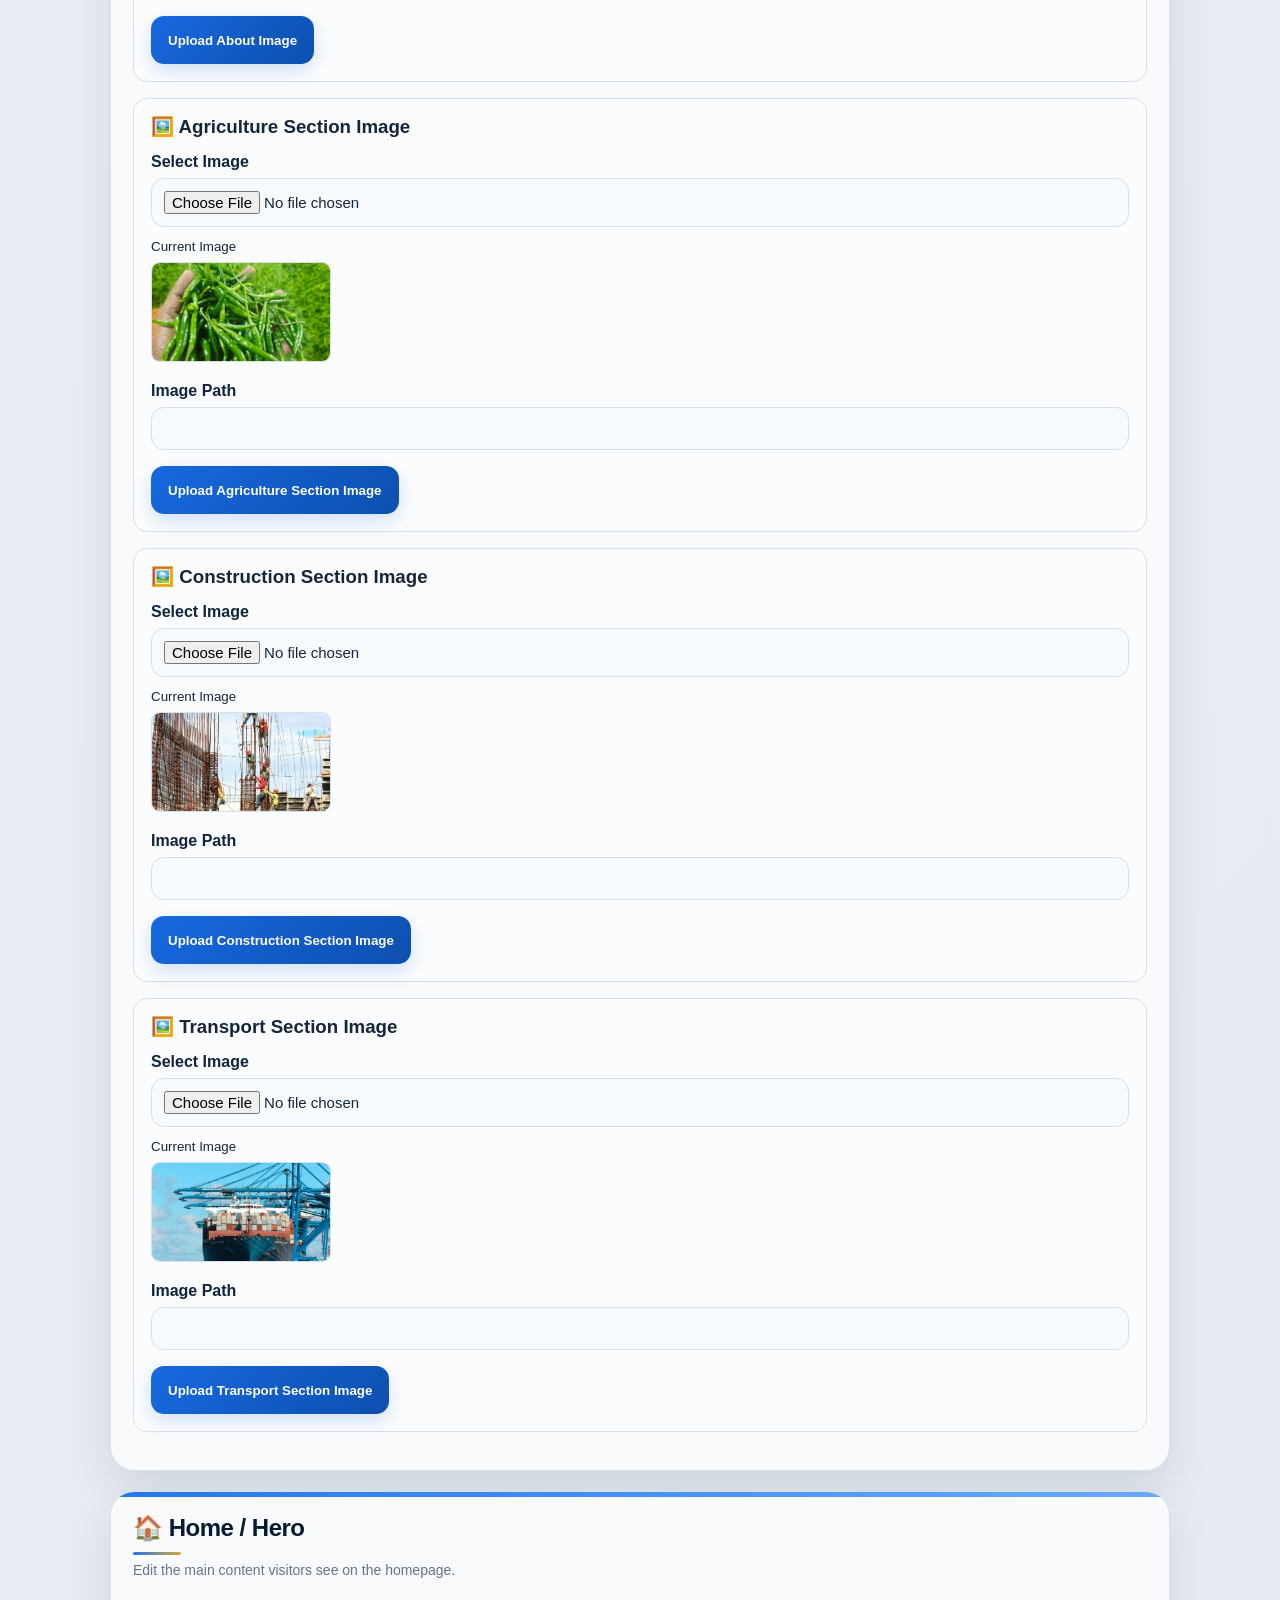
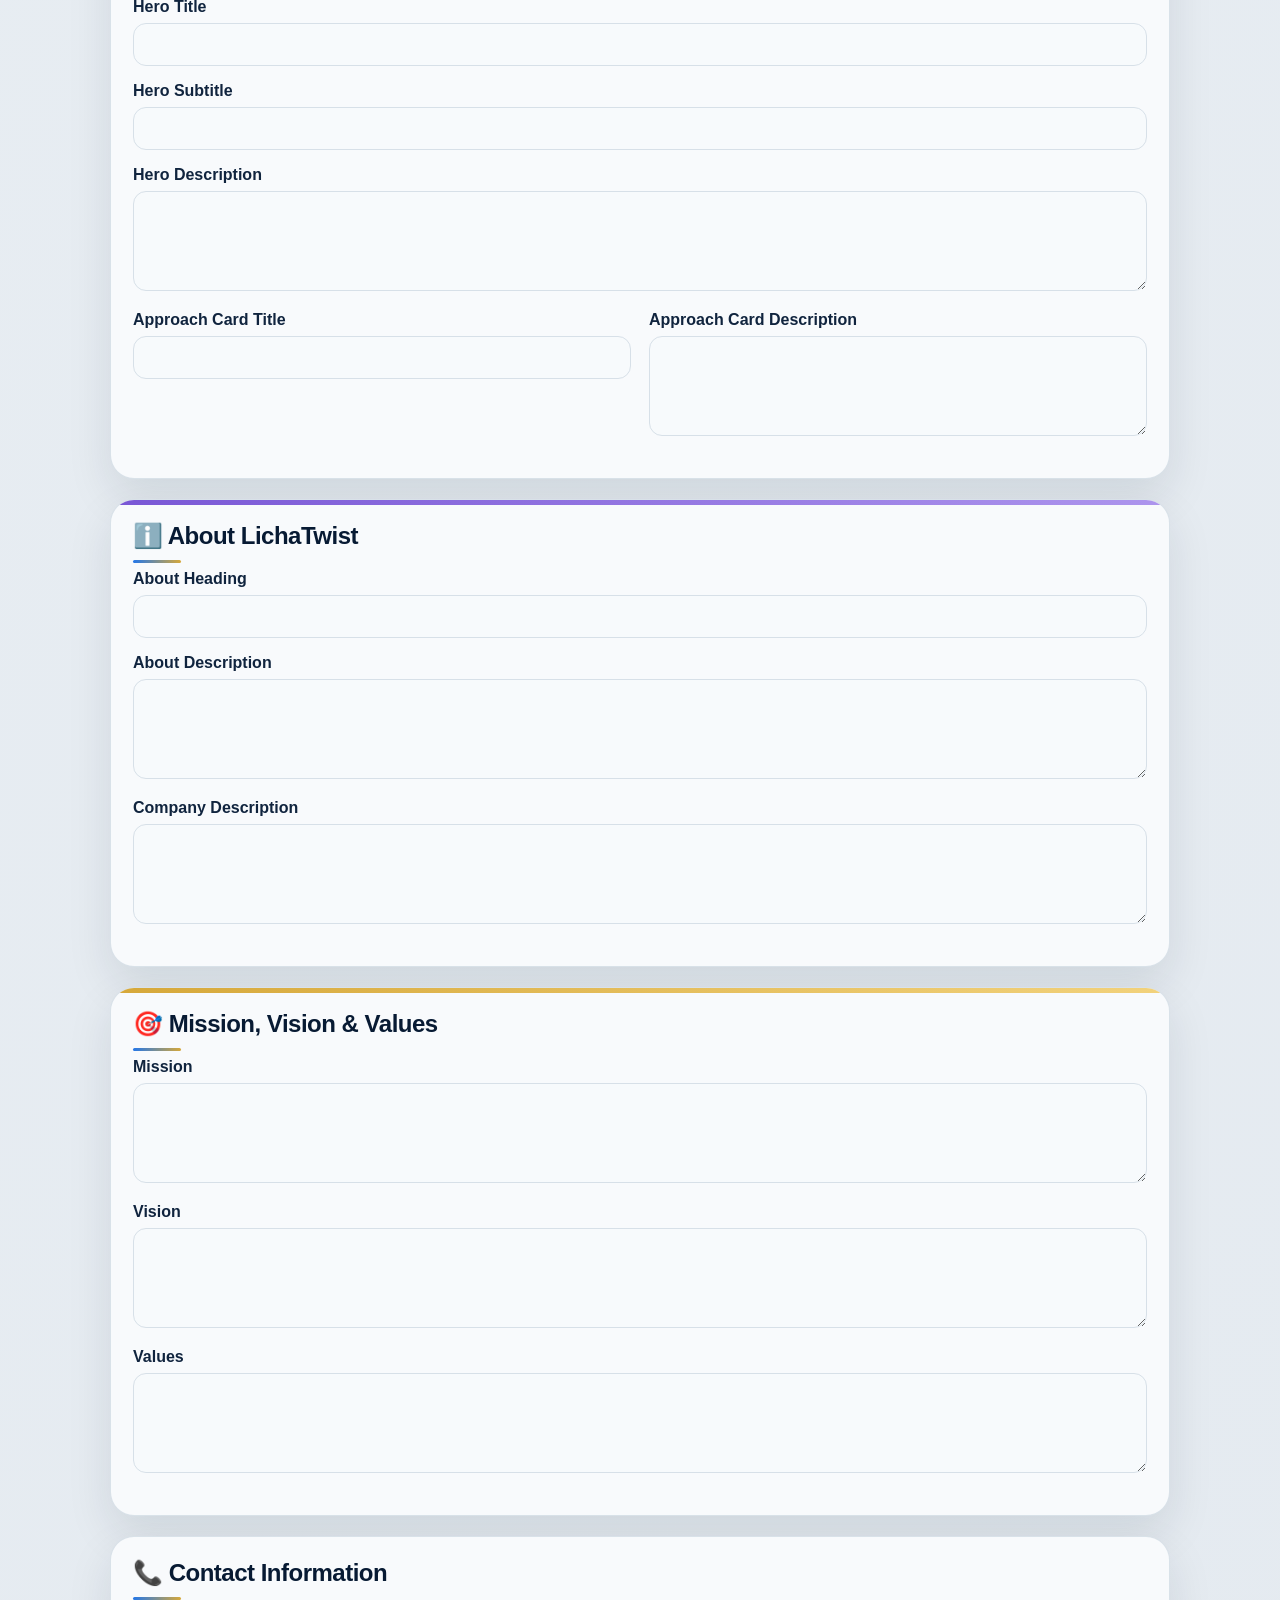
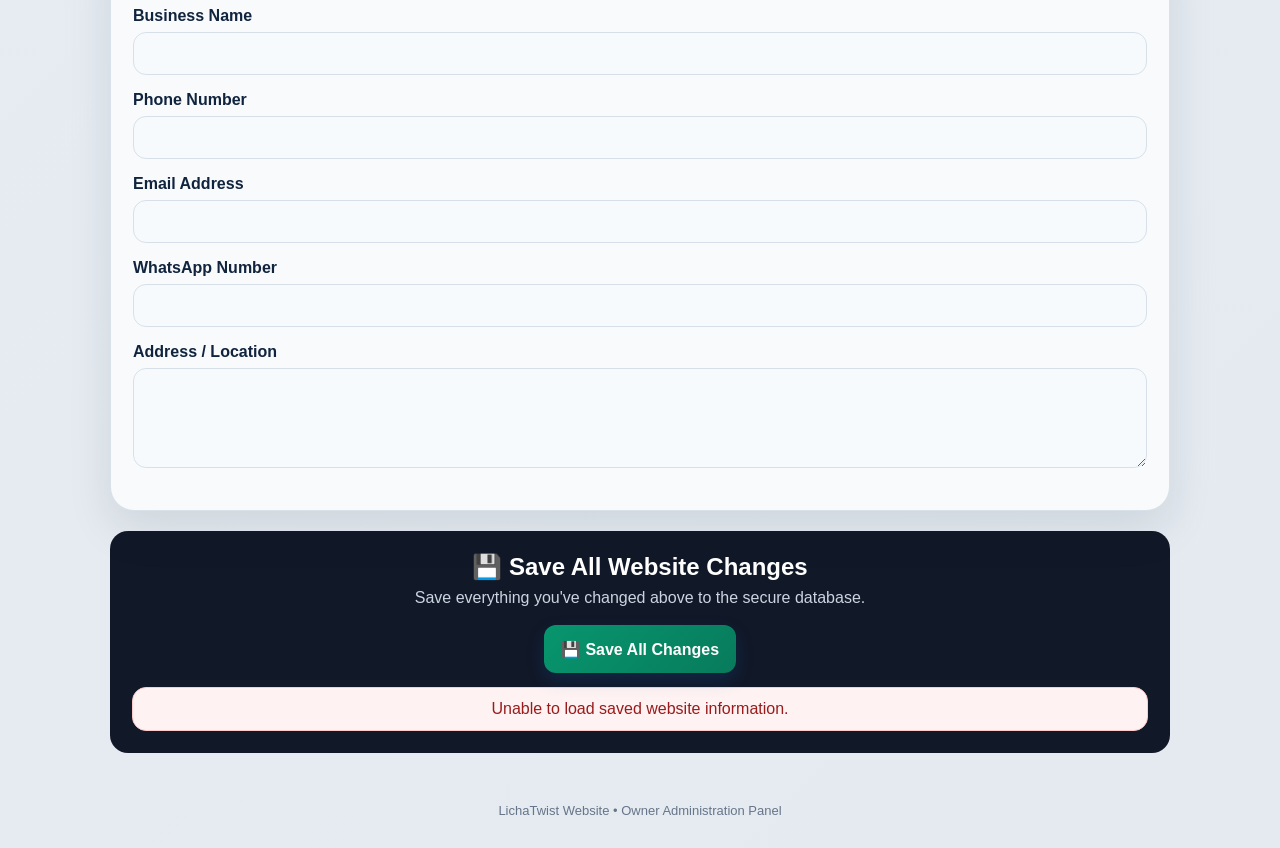
==== commit 3430cf10: "Fix product availability field" ====
--- a/admin.html
+++ b/admin.html
@@ -1472,7 +1472,14 @@
 <div class="field"><label>Origin</label><input id="productOrigin" type="text"></div>
 <div class="field"><label>Packaging</label><input id="productPackaging" type="text"></div>
 <div class="field"><label>Minimum Order Quantity</label><input id="productMOQ" type="text"></div>
-<div class="field"><label>Availability</label><input id="productAvailability" type="text"></div>
+<div class="field">
+<label for="productAvailability">Availability</label>
+<select id="productAvailability">
+<option value="available" selected>Available</option>
+<option value="limited">Limited</option>
+<option value="out_of_stock">Out of Stock</option>
+</select>
+</div>
 <div class="field">
 <label for="productImageFile">Product Main Image</label>
 <input id="productImageFile" type="file" accept="image/jpeg,image/png,image/webp">
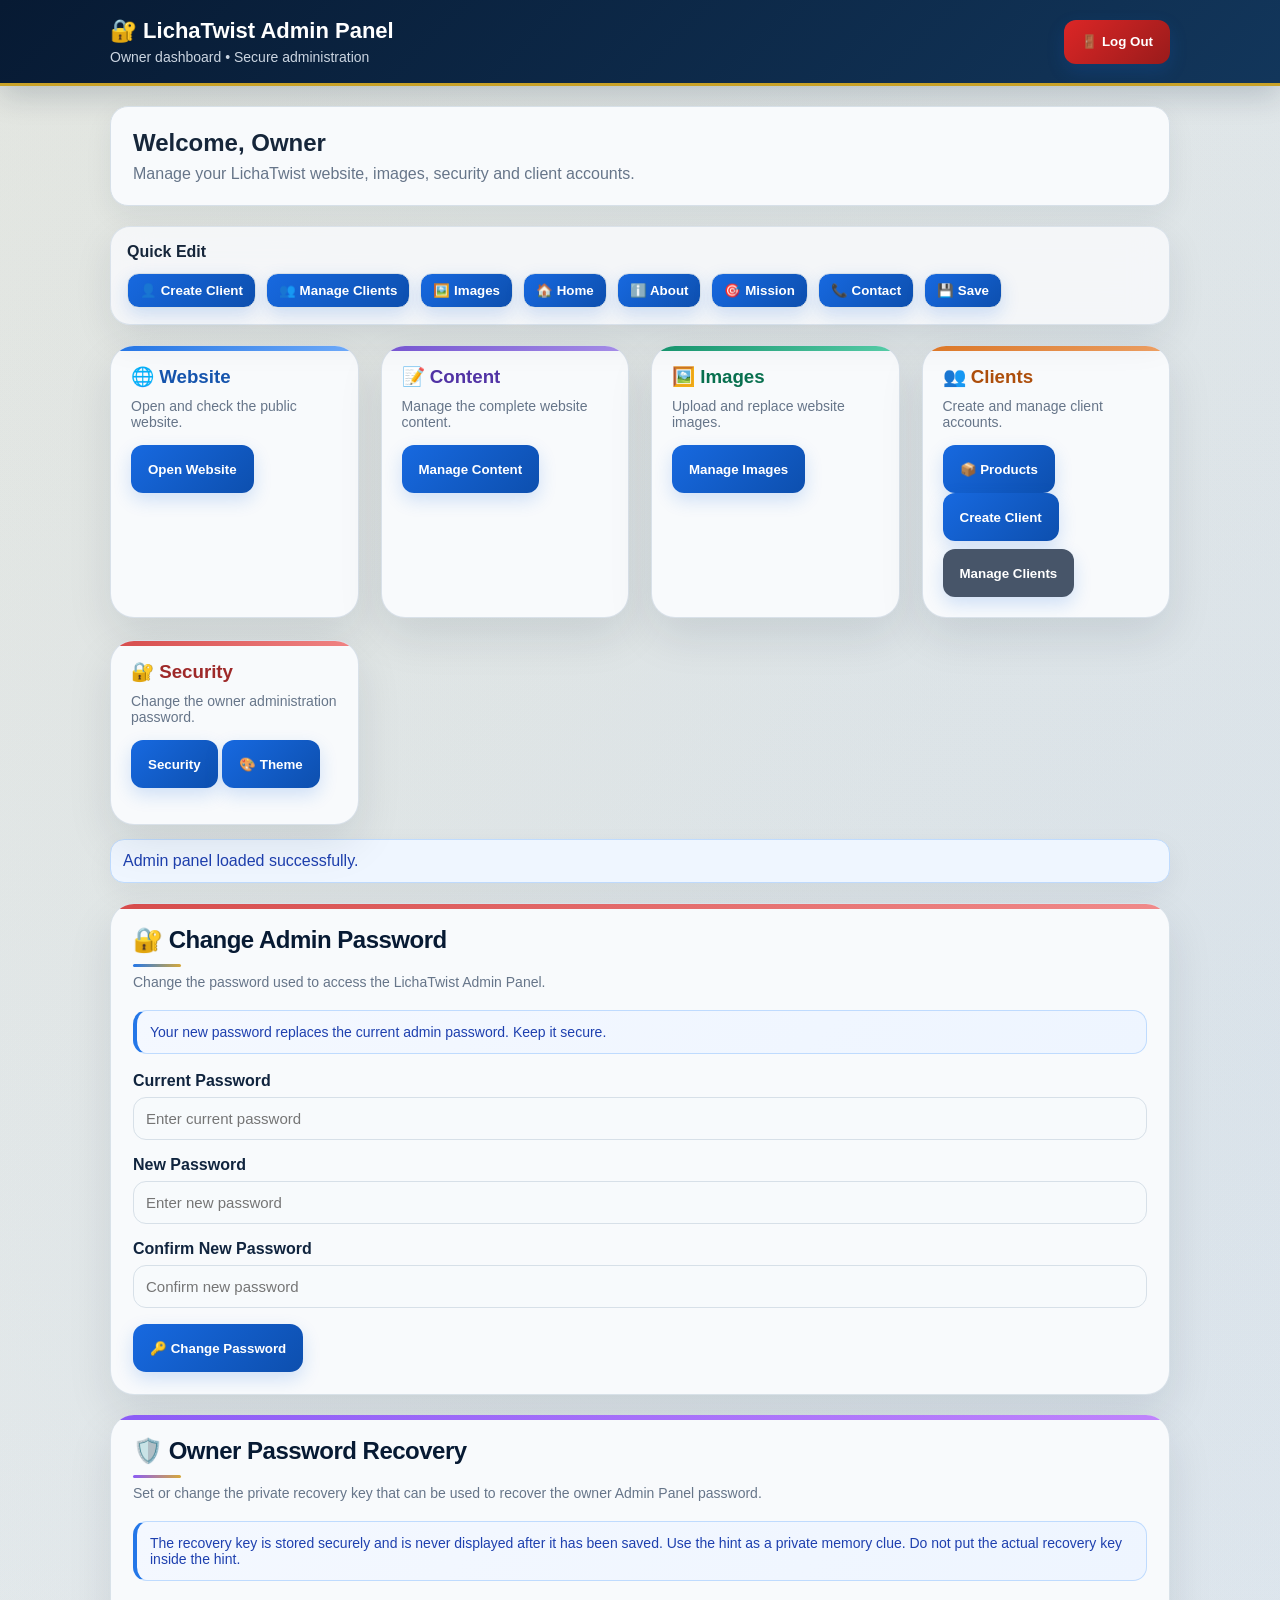
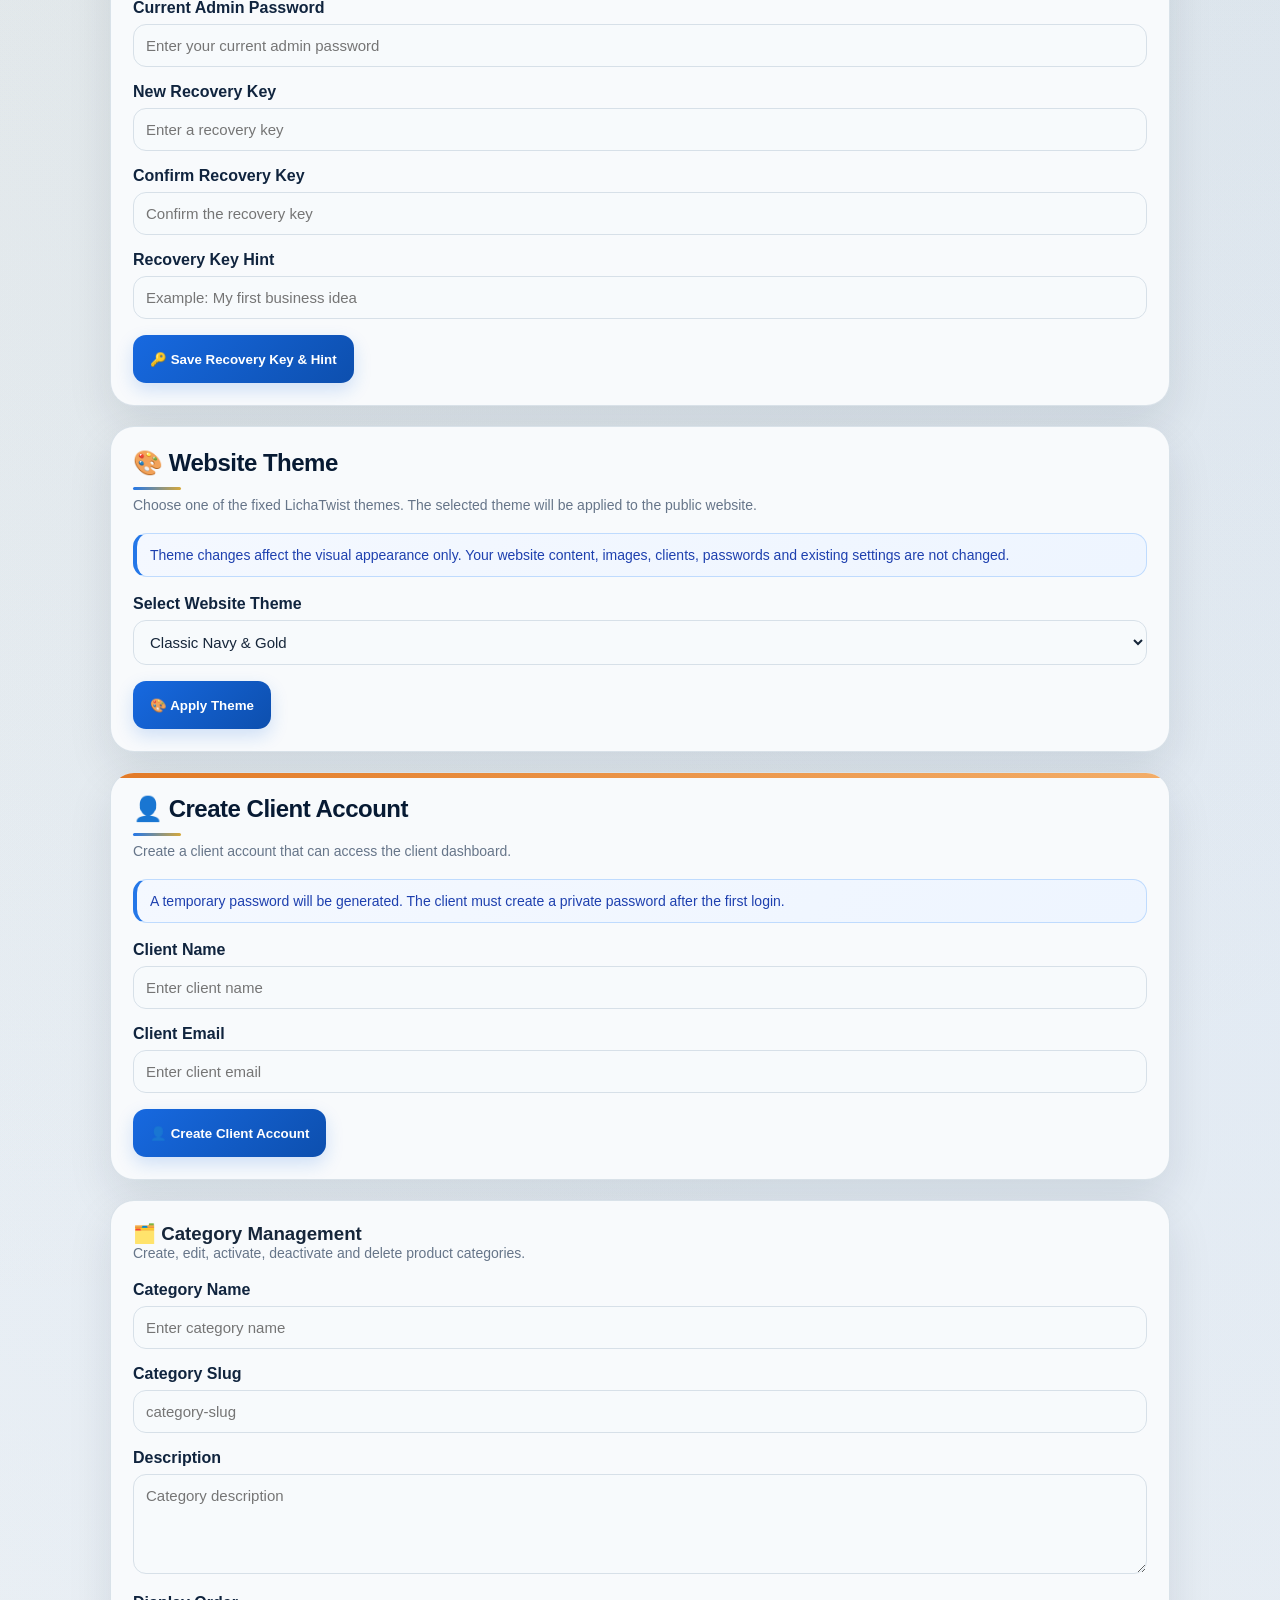
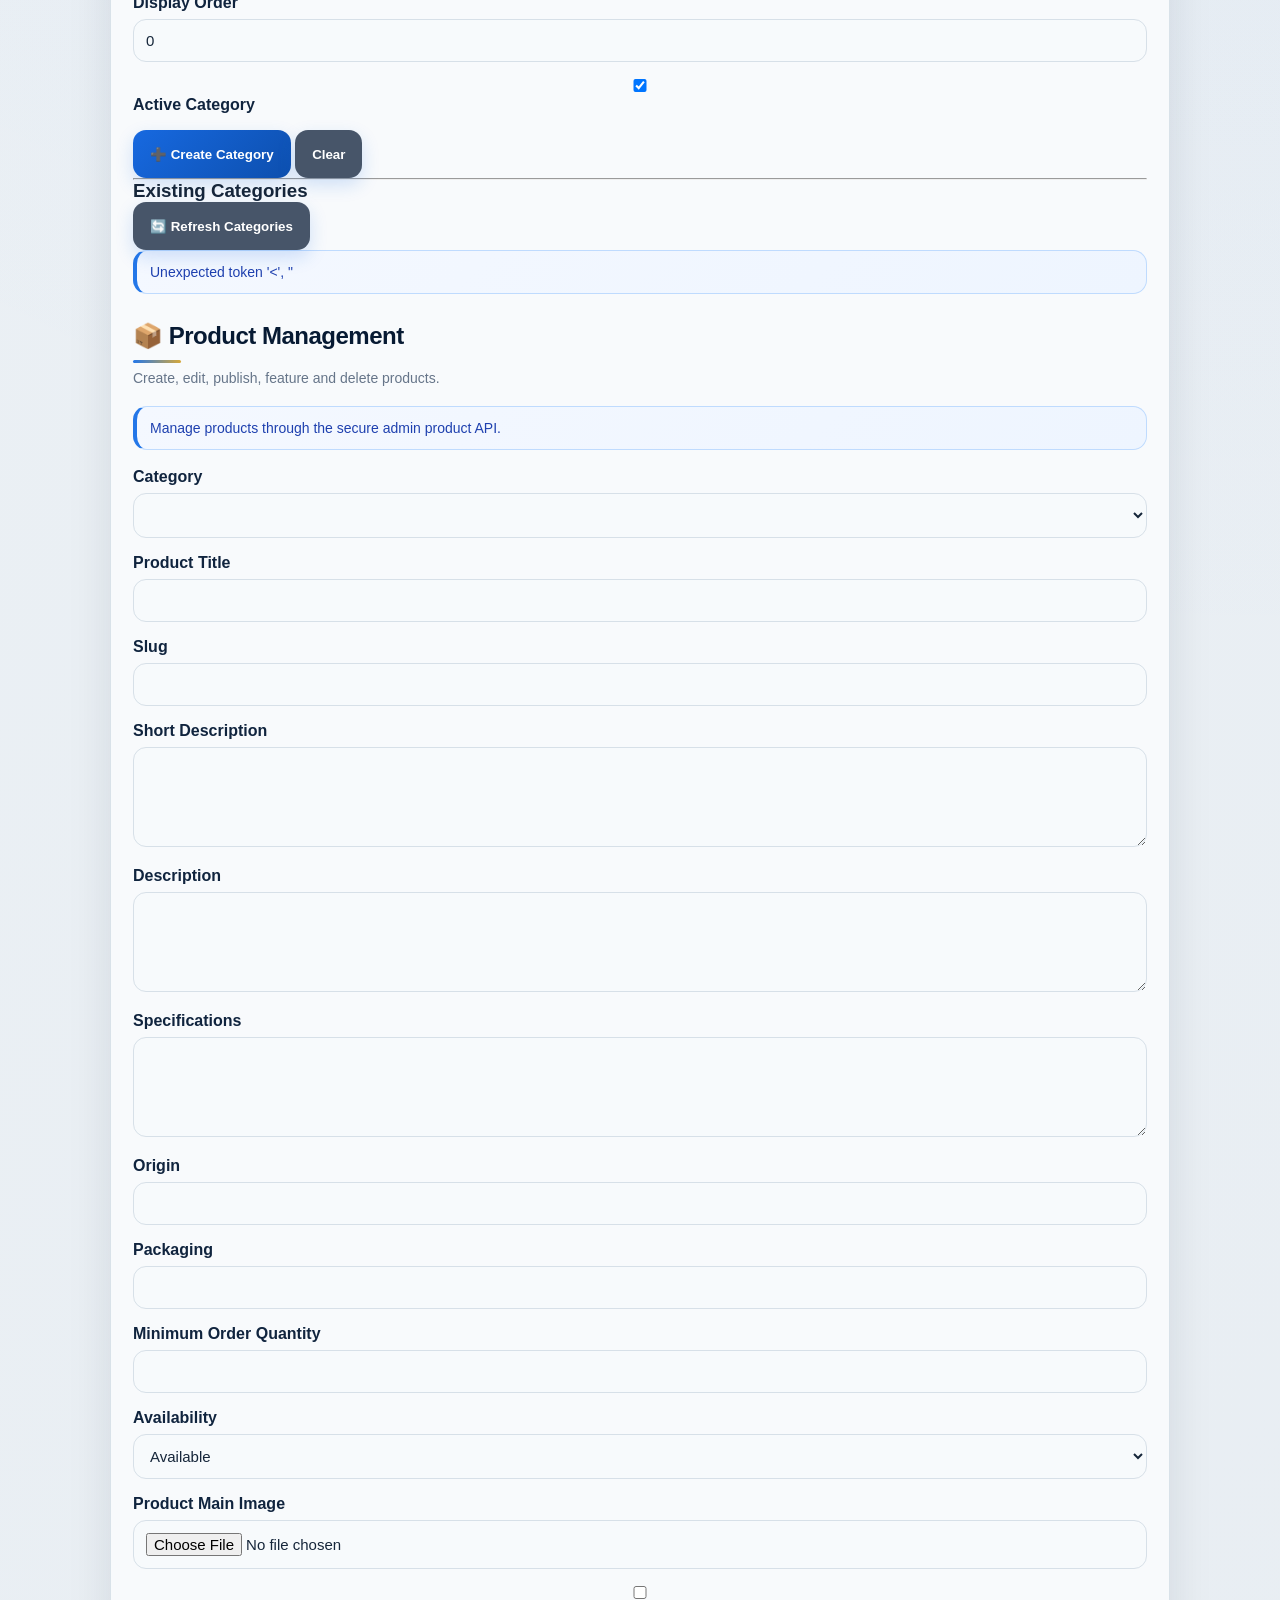
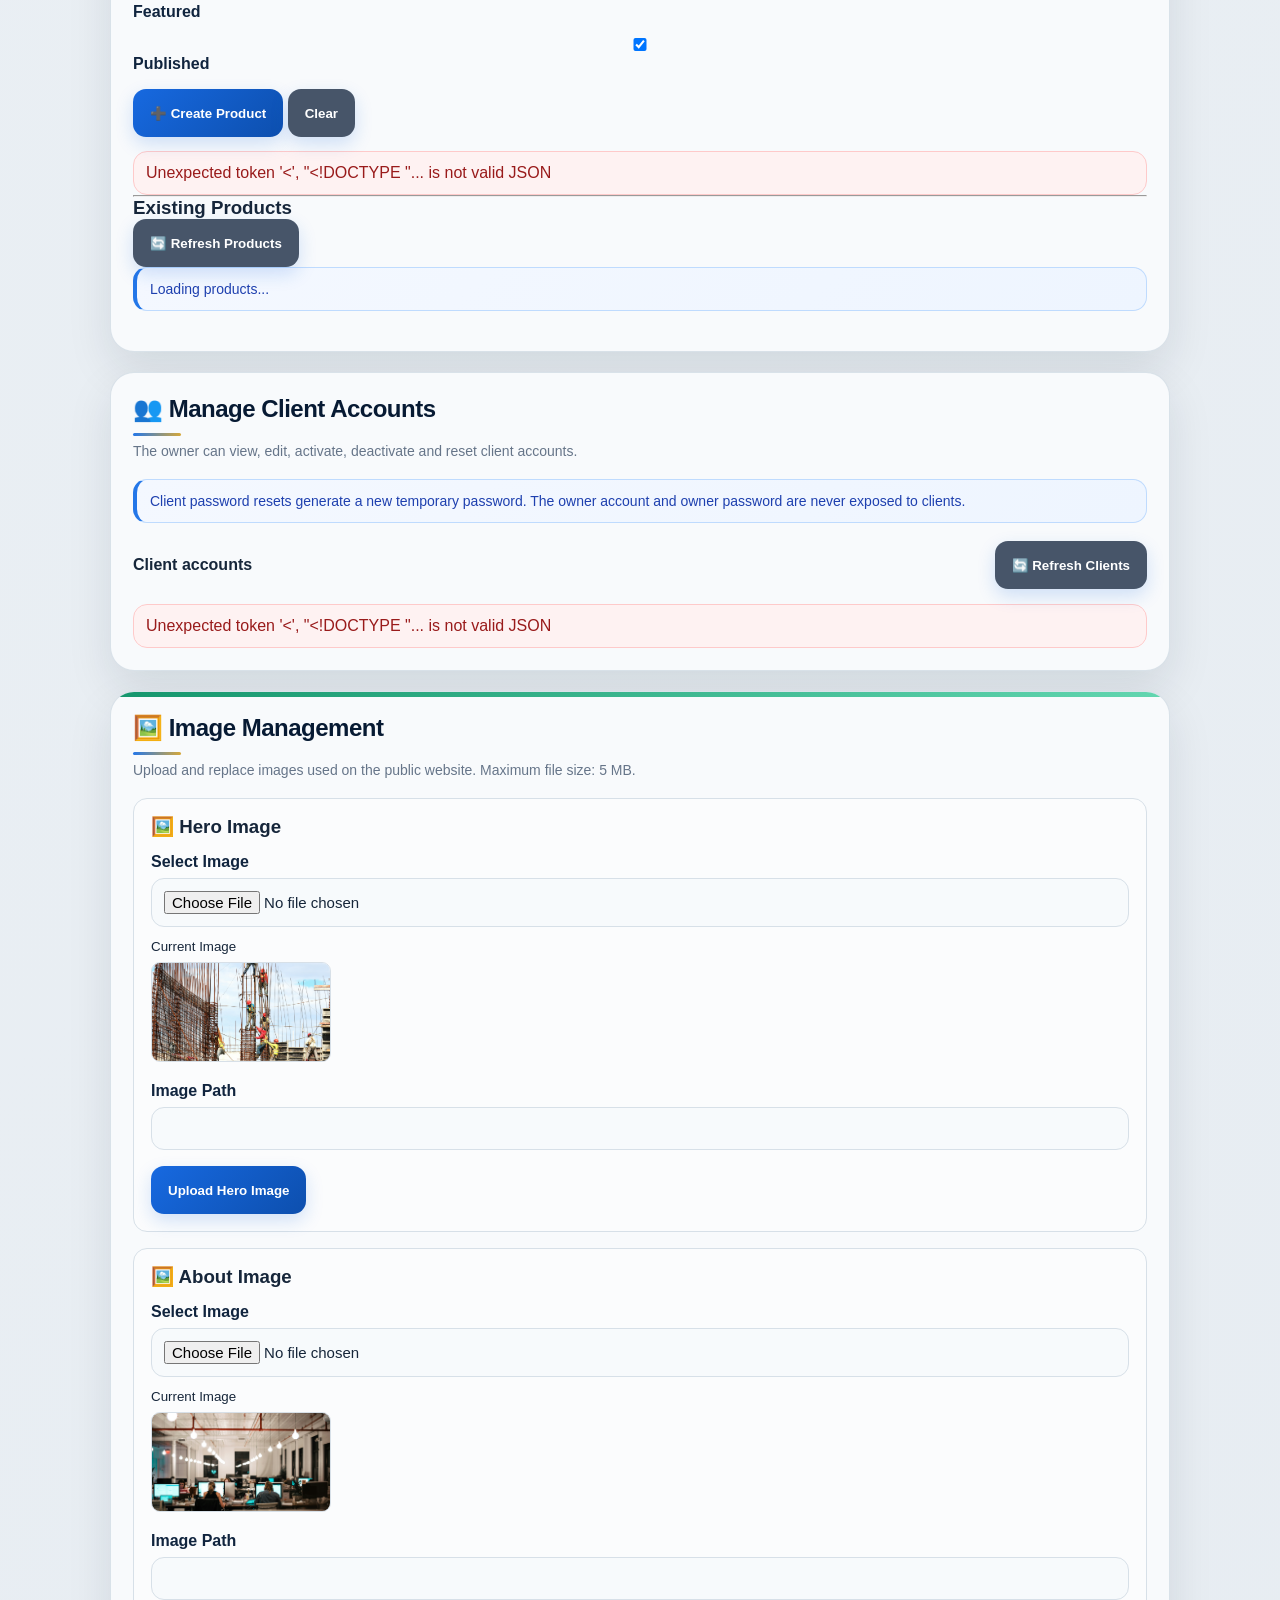
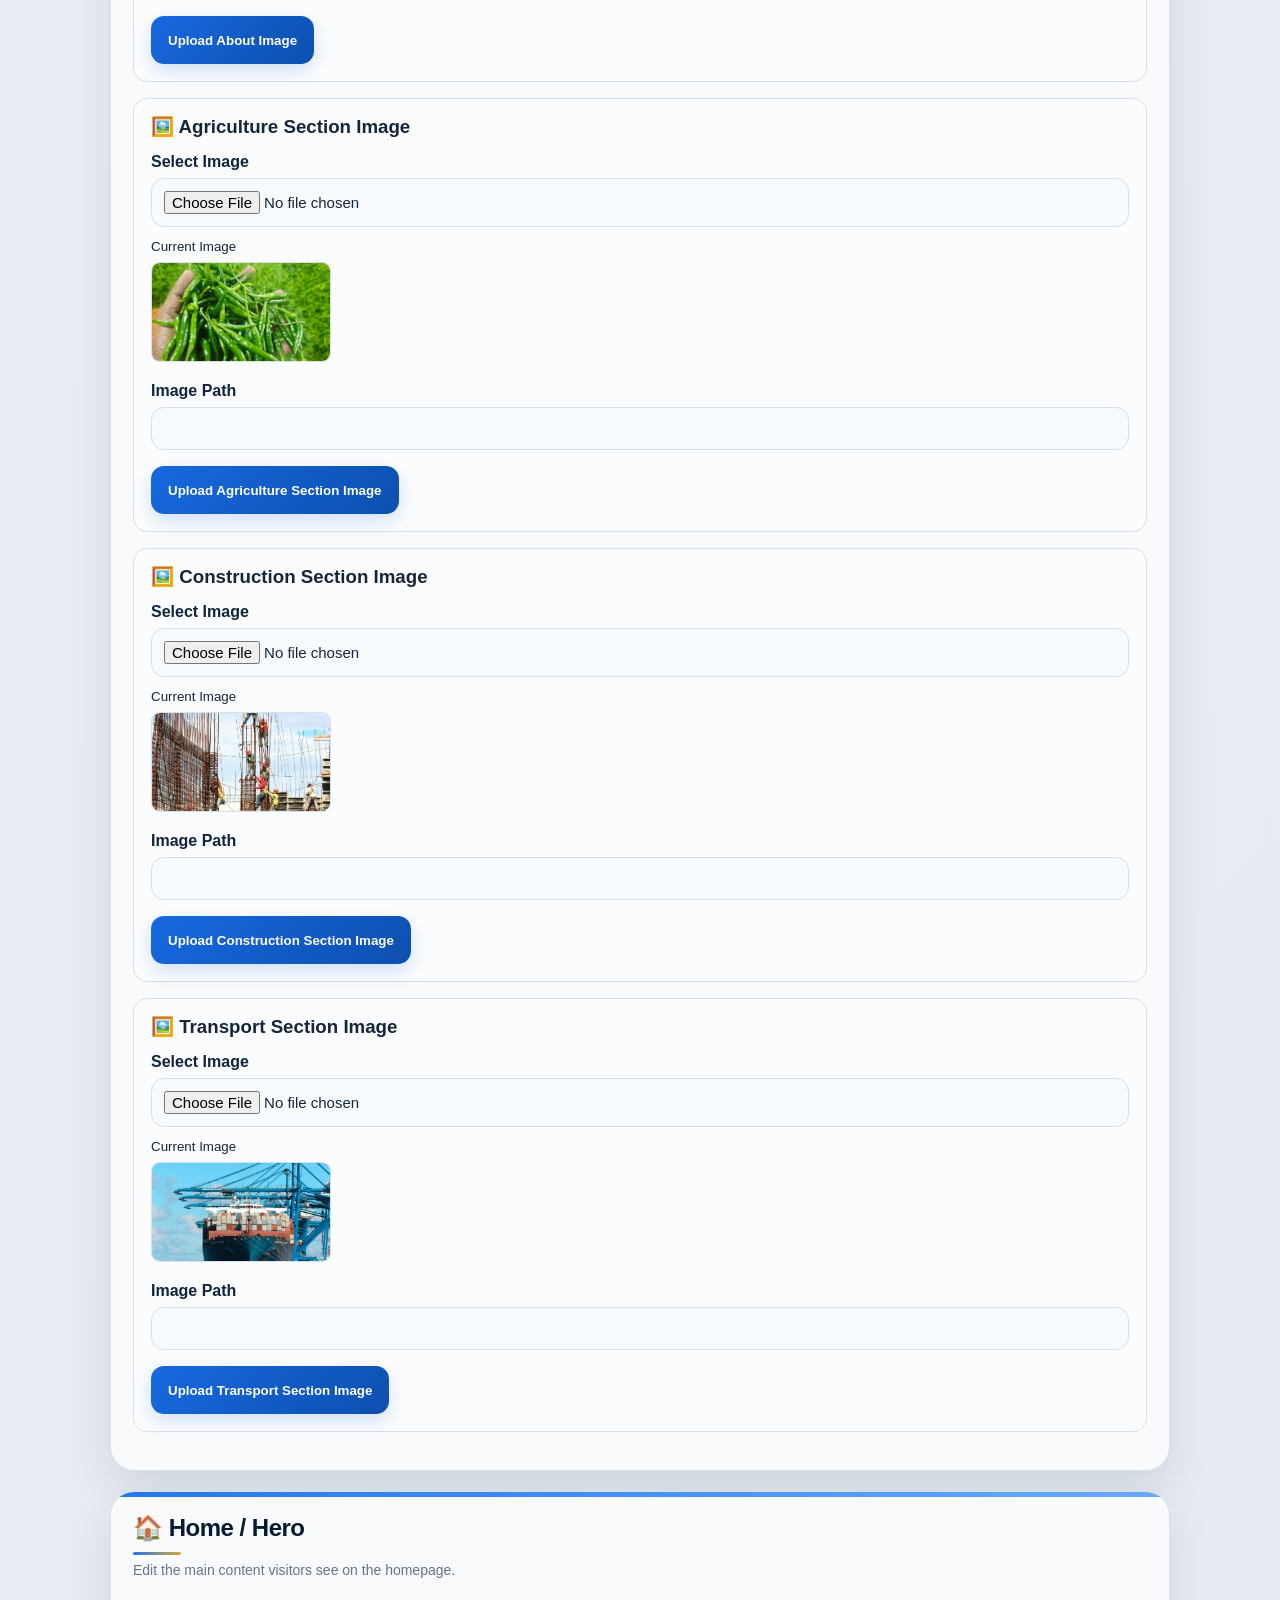
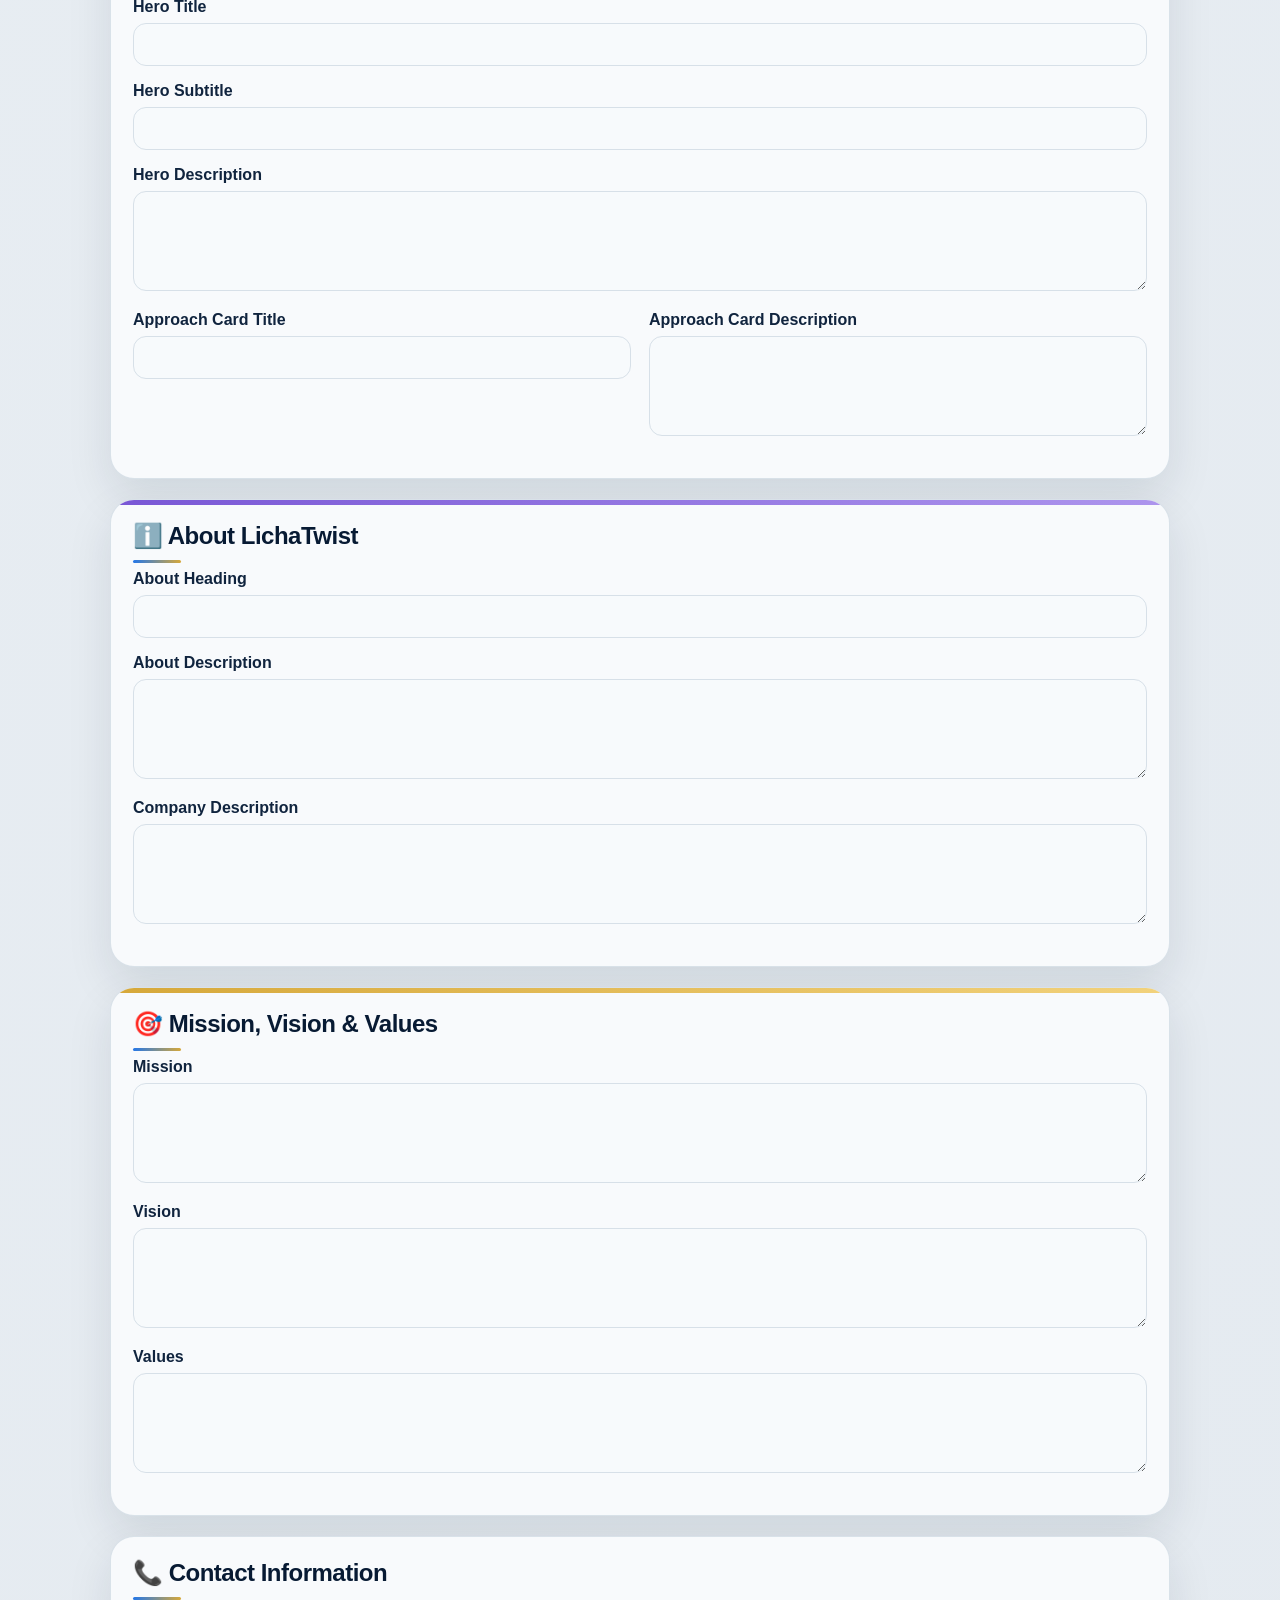
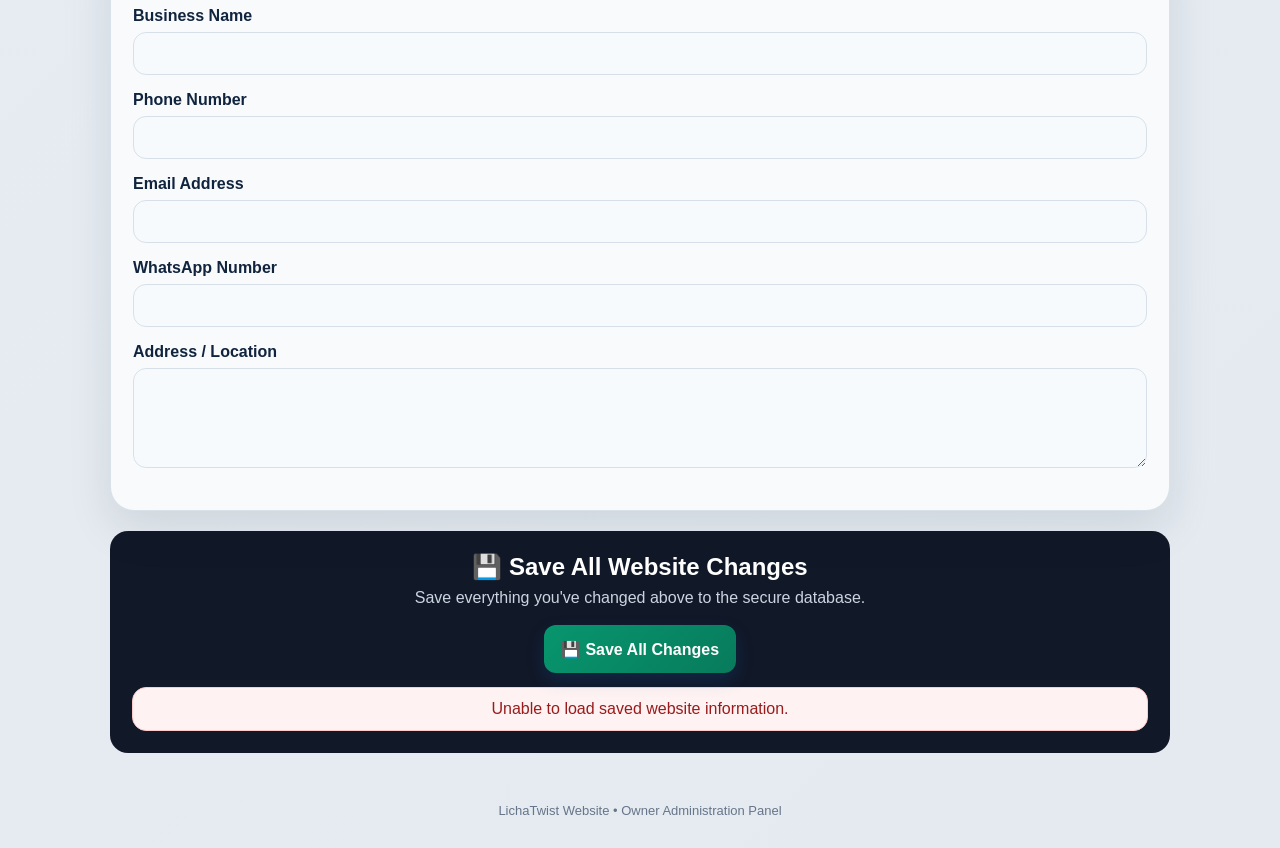
==== commit 69f499d9: "Fix category management JavaScript" ====
--- a/admin.html
+++ b/admin.html
@@ -3520,9 +3520,13 @@
   const data = await response.json();
 
   if(!response.ok || !data.success){
+    const extra = data.details
+      ? " | HTTP " + data.details.status +
+        " | " + JSON.stringify(data.details.github || {})
+      : "";
+
     throw new Error(
-      data.message ||
-      "Unable to upload product image."
+      (data.message || "Unable to upload product image.") + extra
     );
   }
 
@@ -3974,7 +3978,7 @@
   const description =
     document.getElementById("adminCategoryDescription").value.trim();
 
-  const imageUrl =
+  const imageUrl = "";
 
   const sortOrder =
     Number(document.getElementById("adminCategorySort").value) || 0;
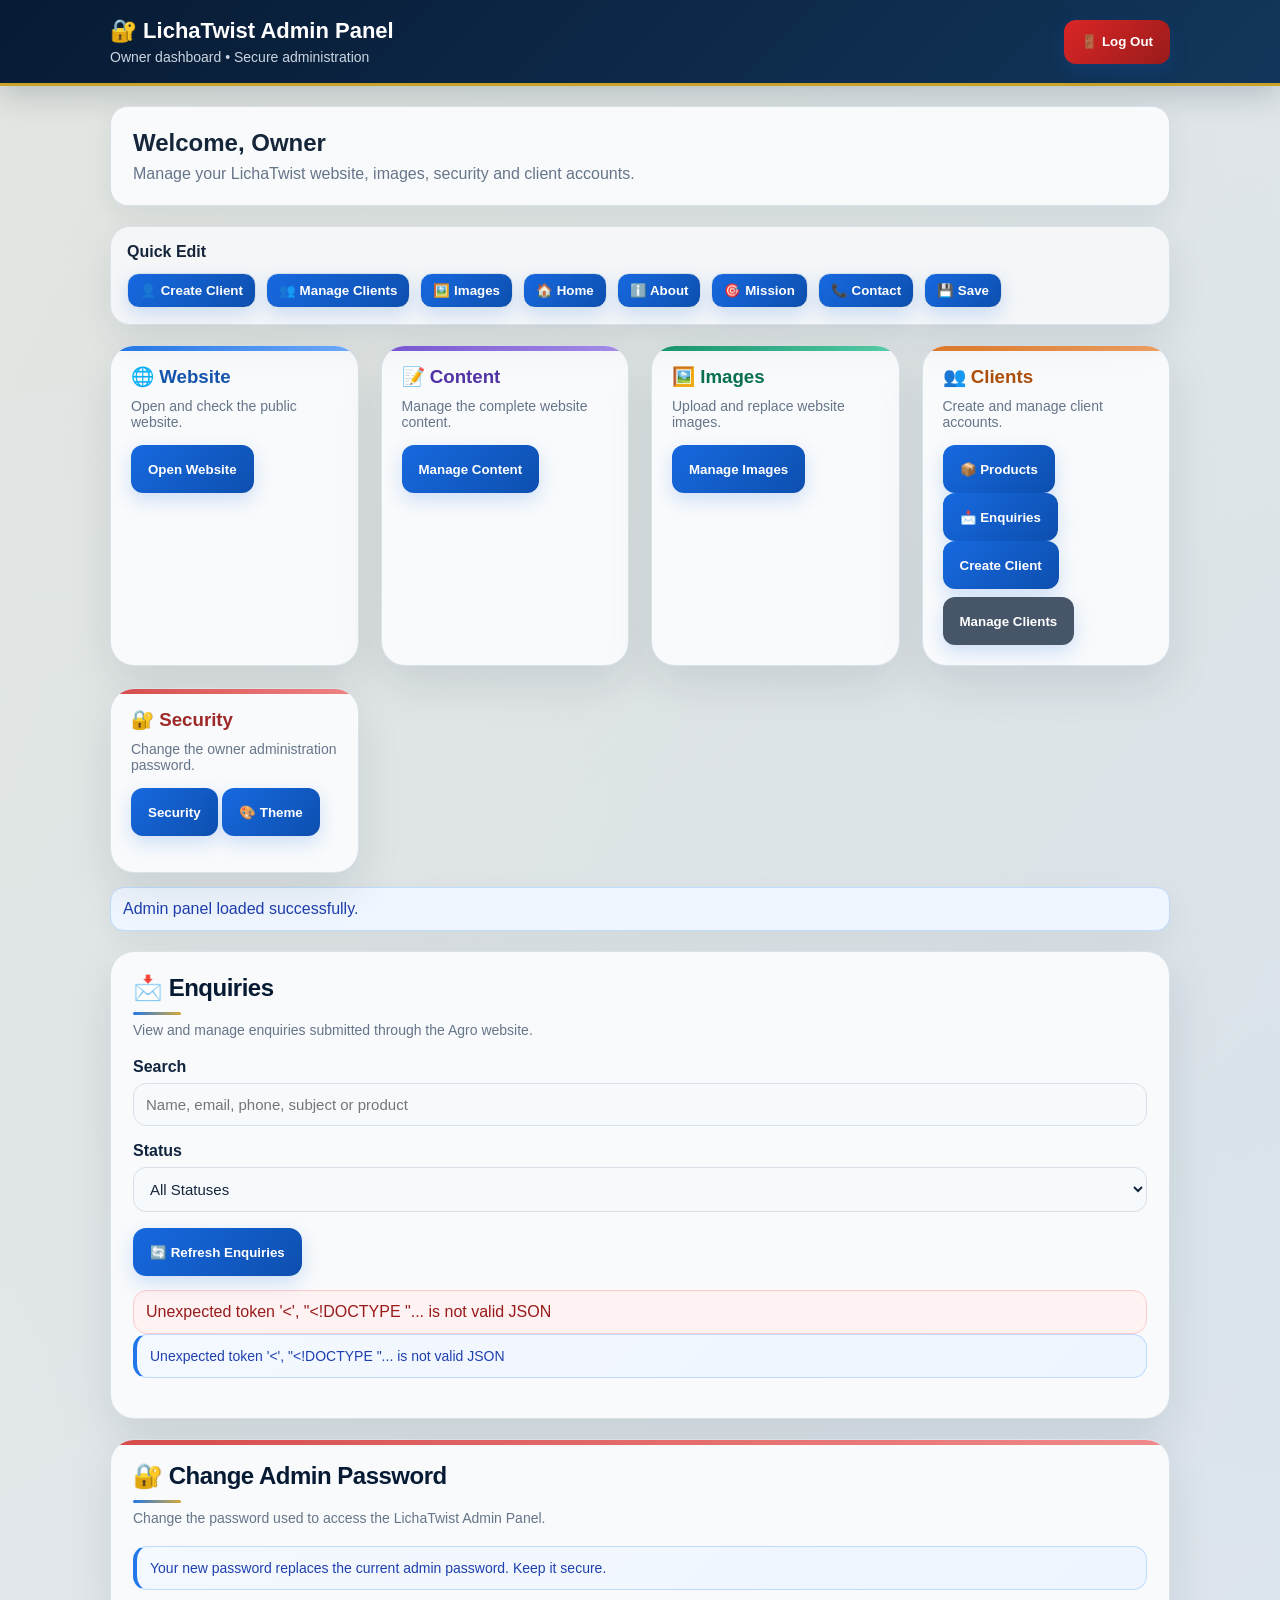
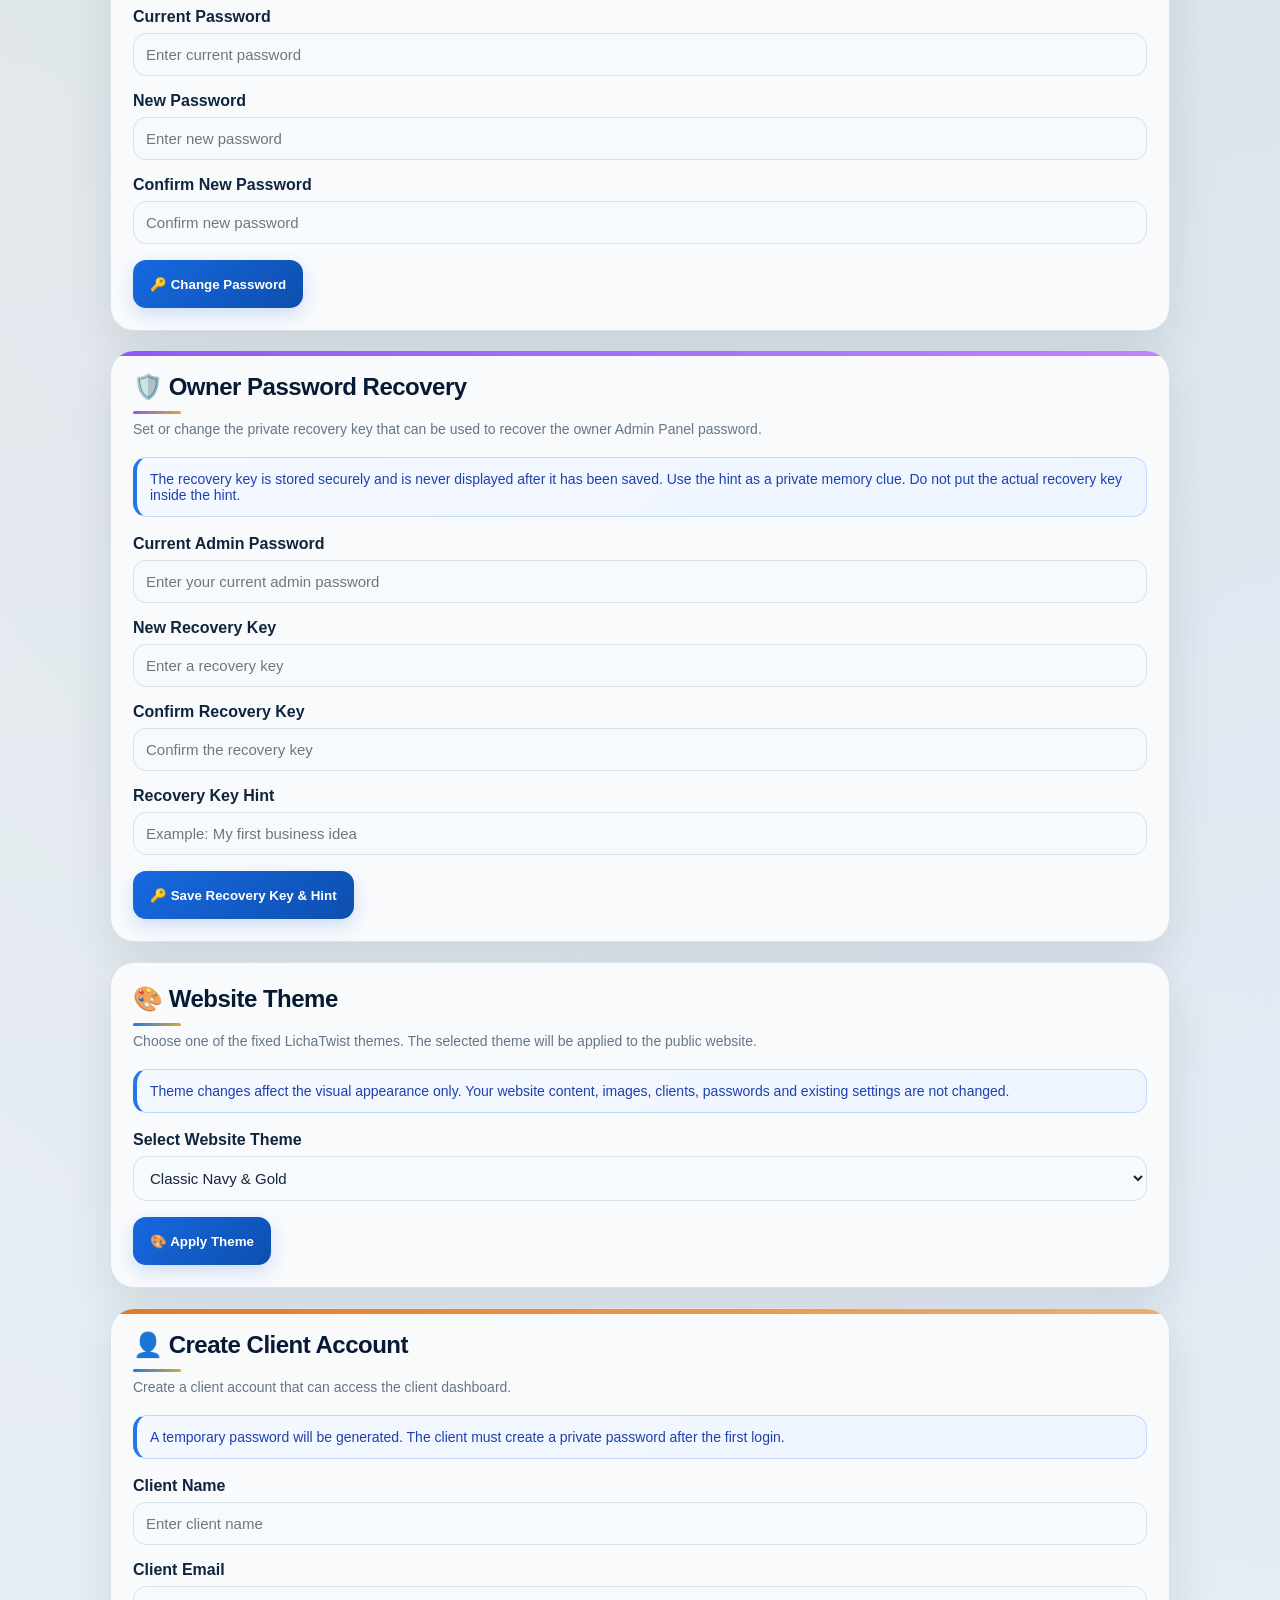
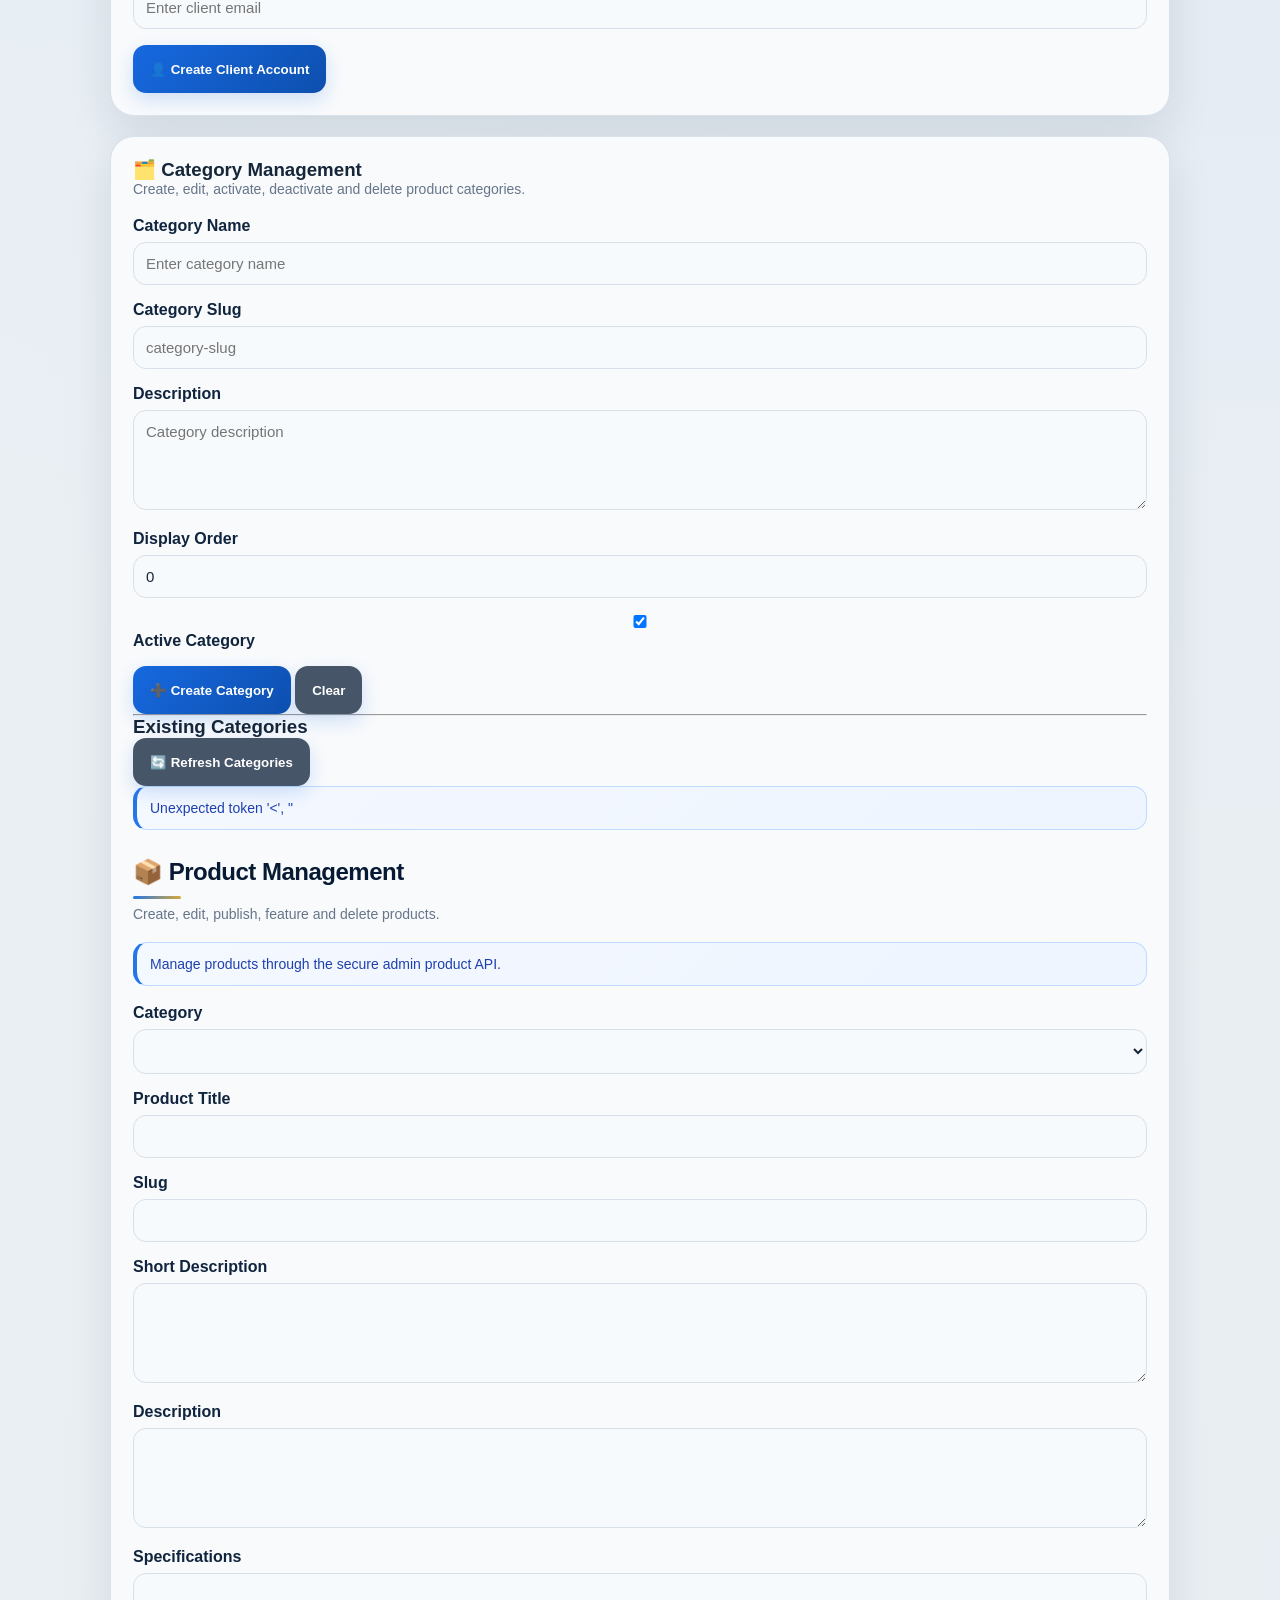
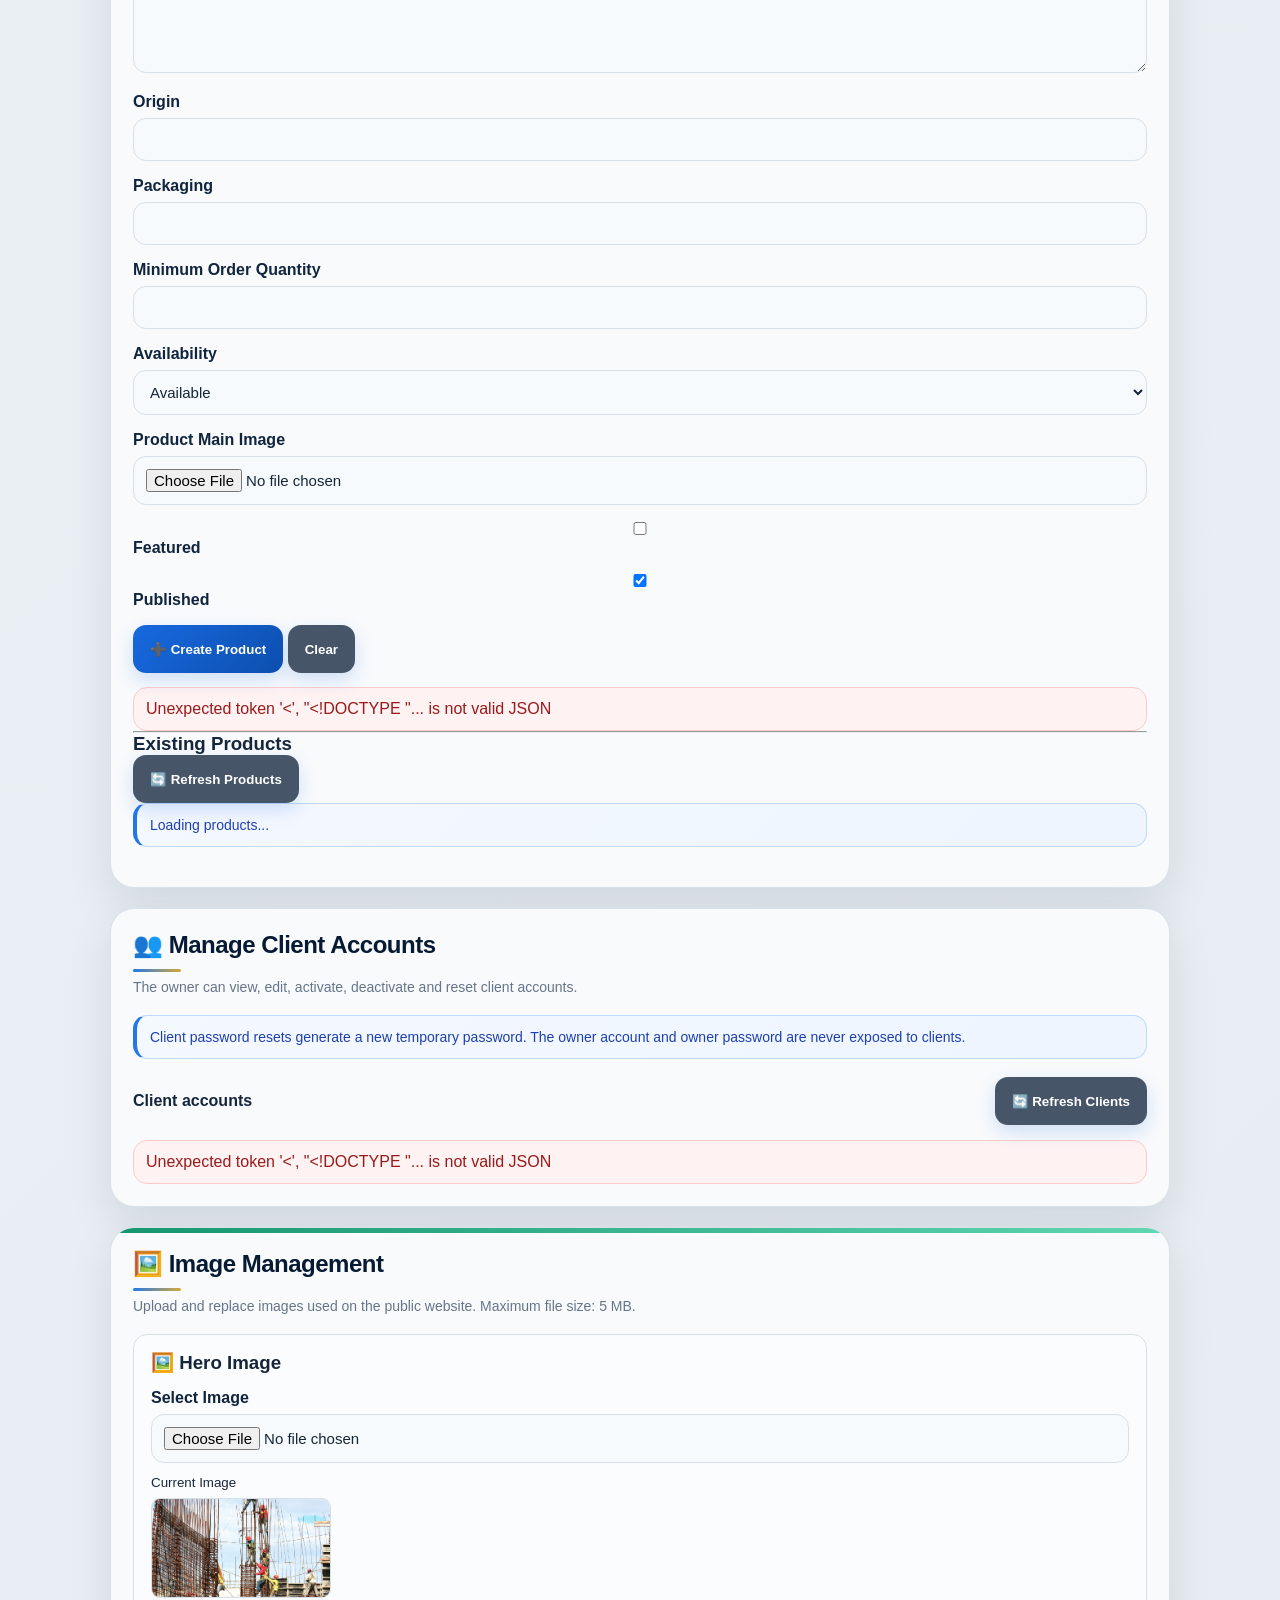
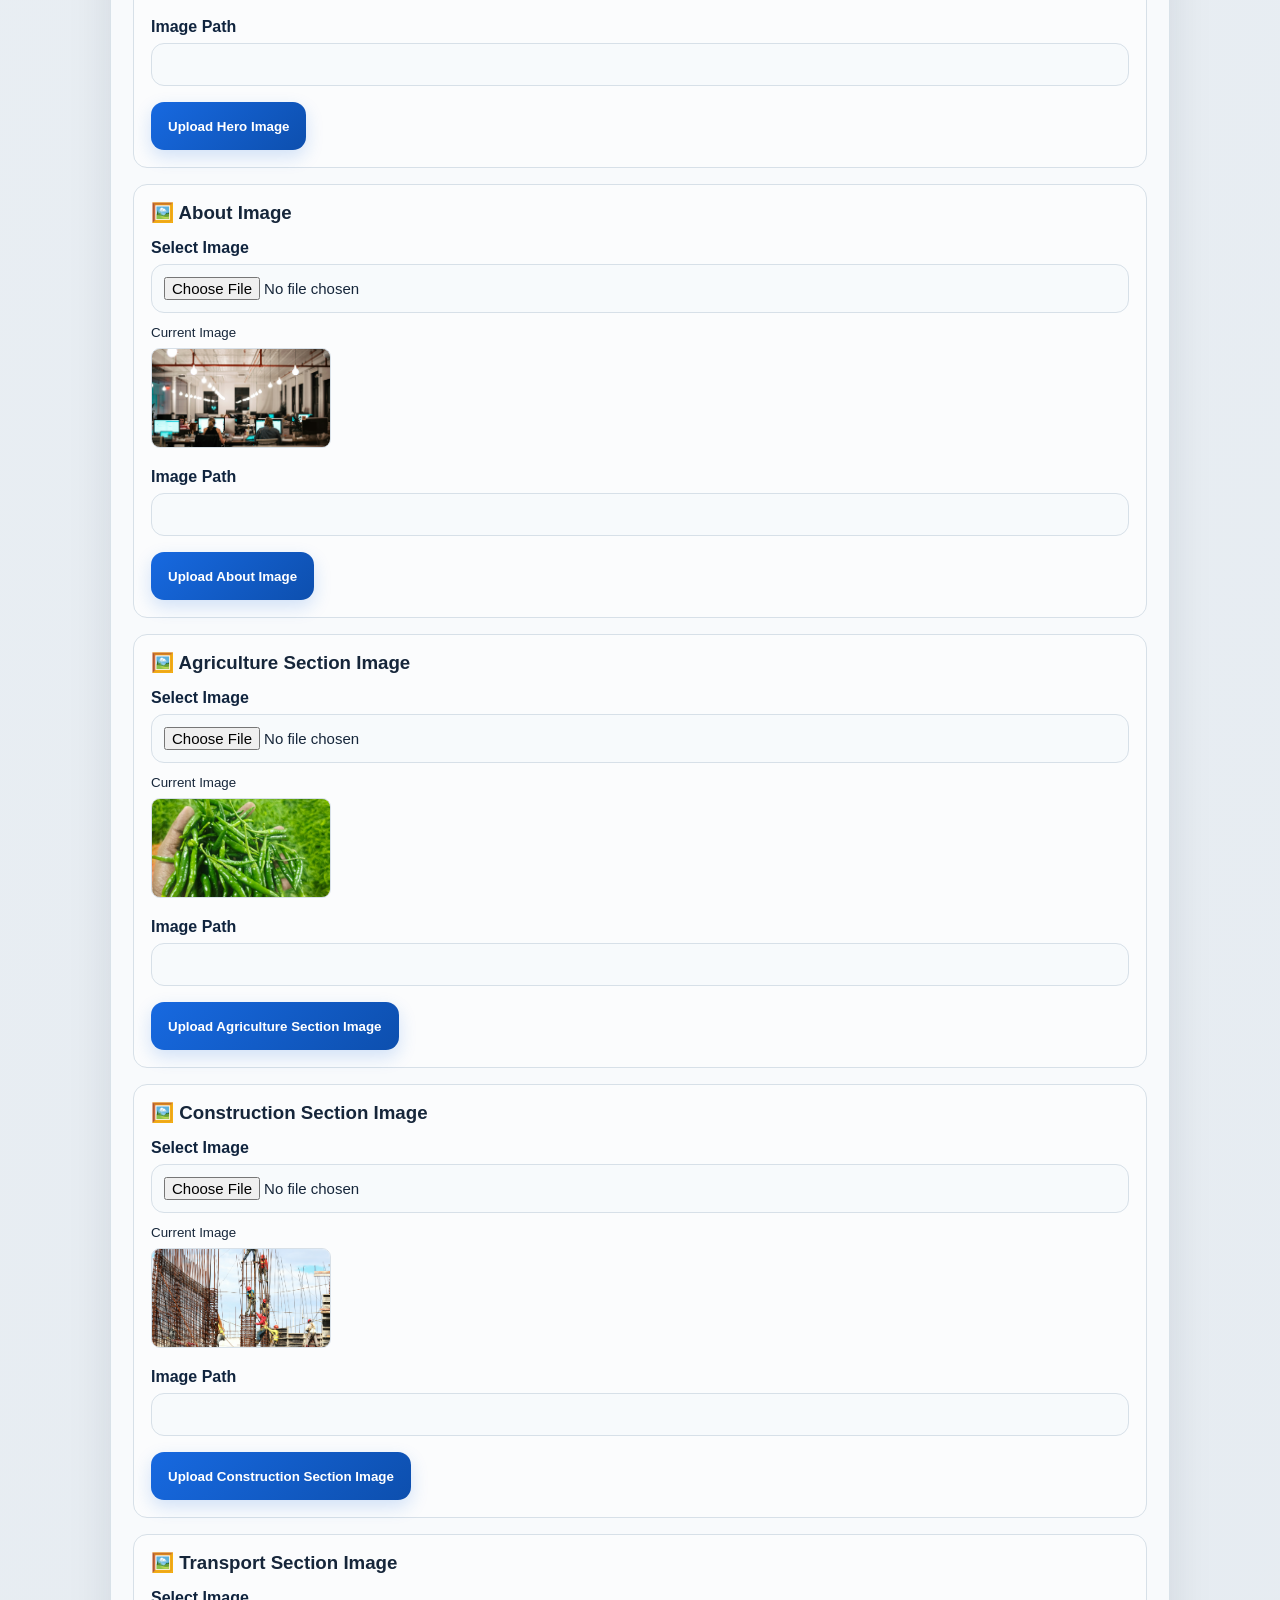
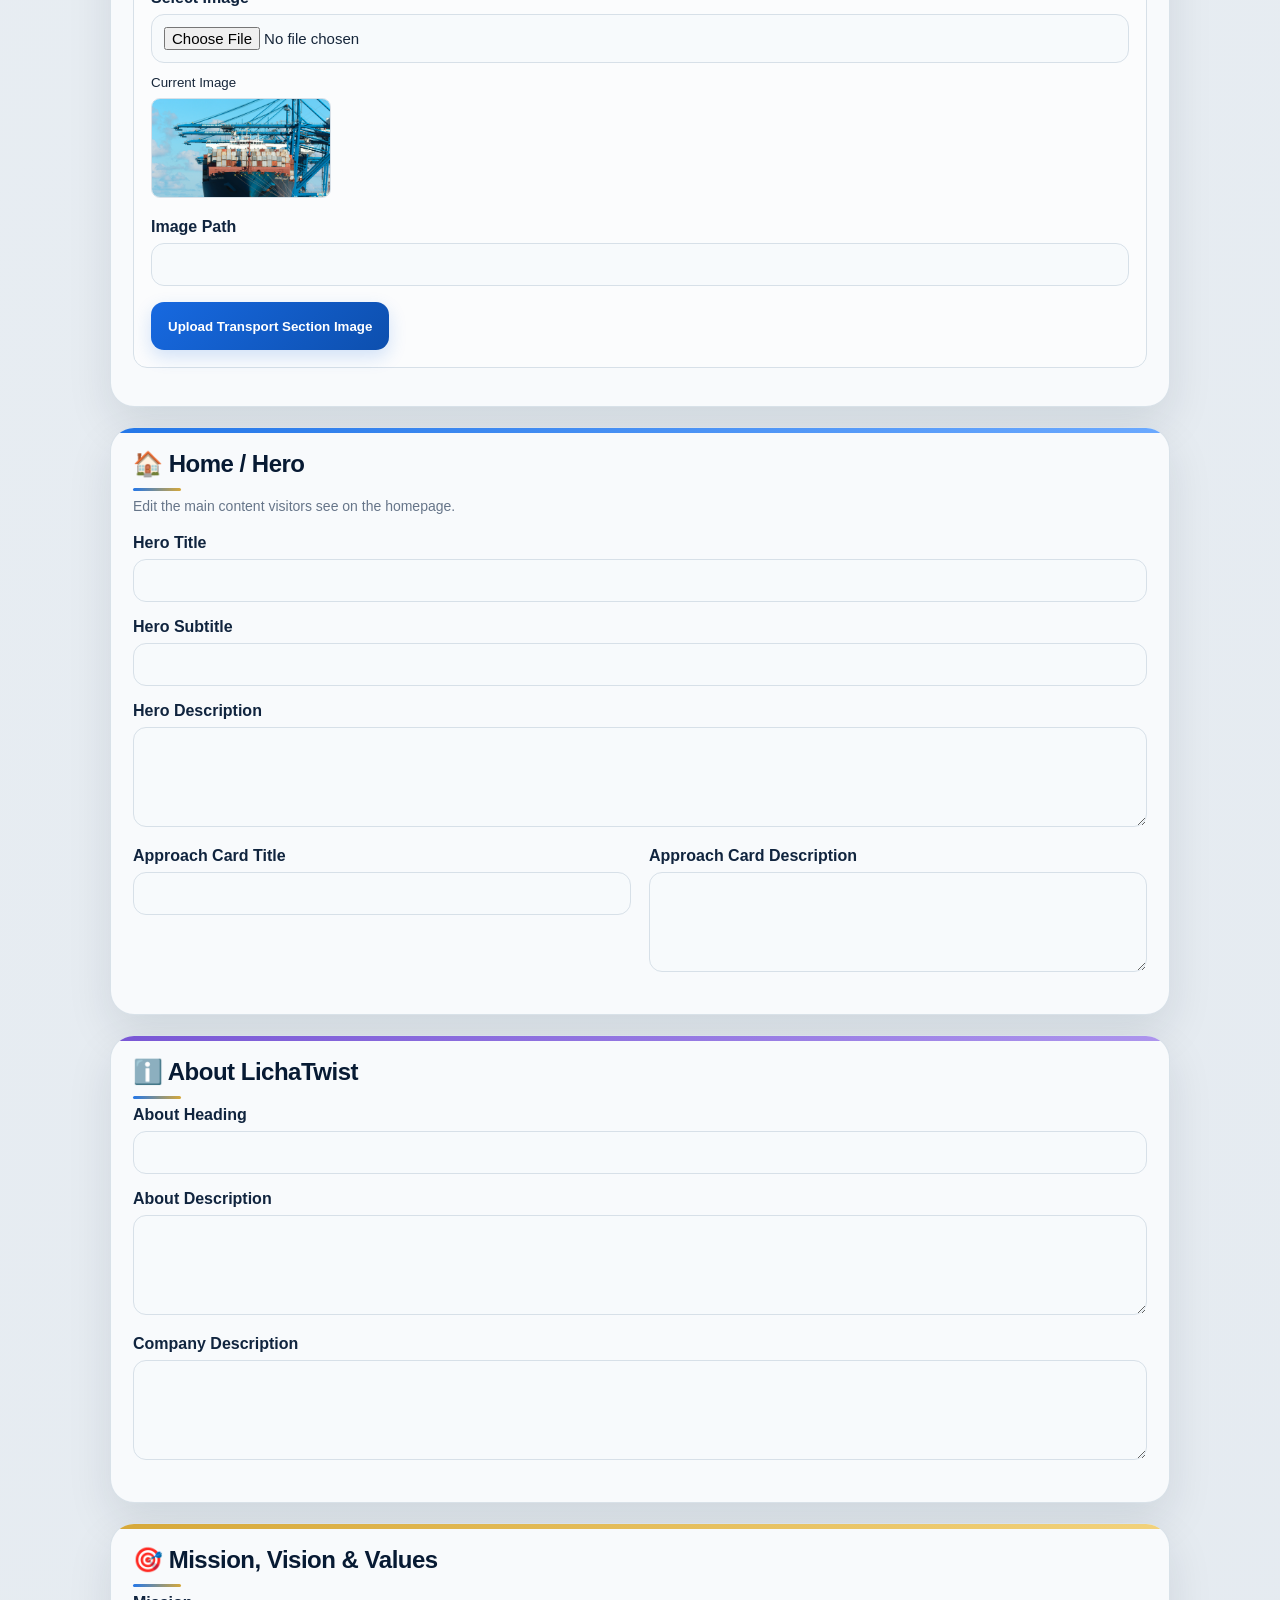
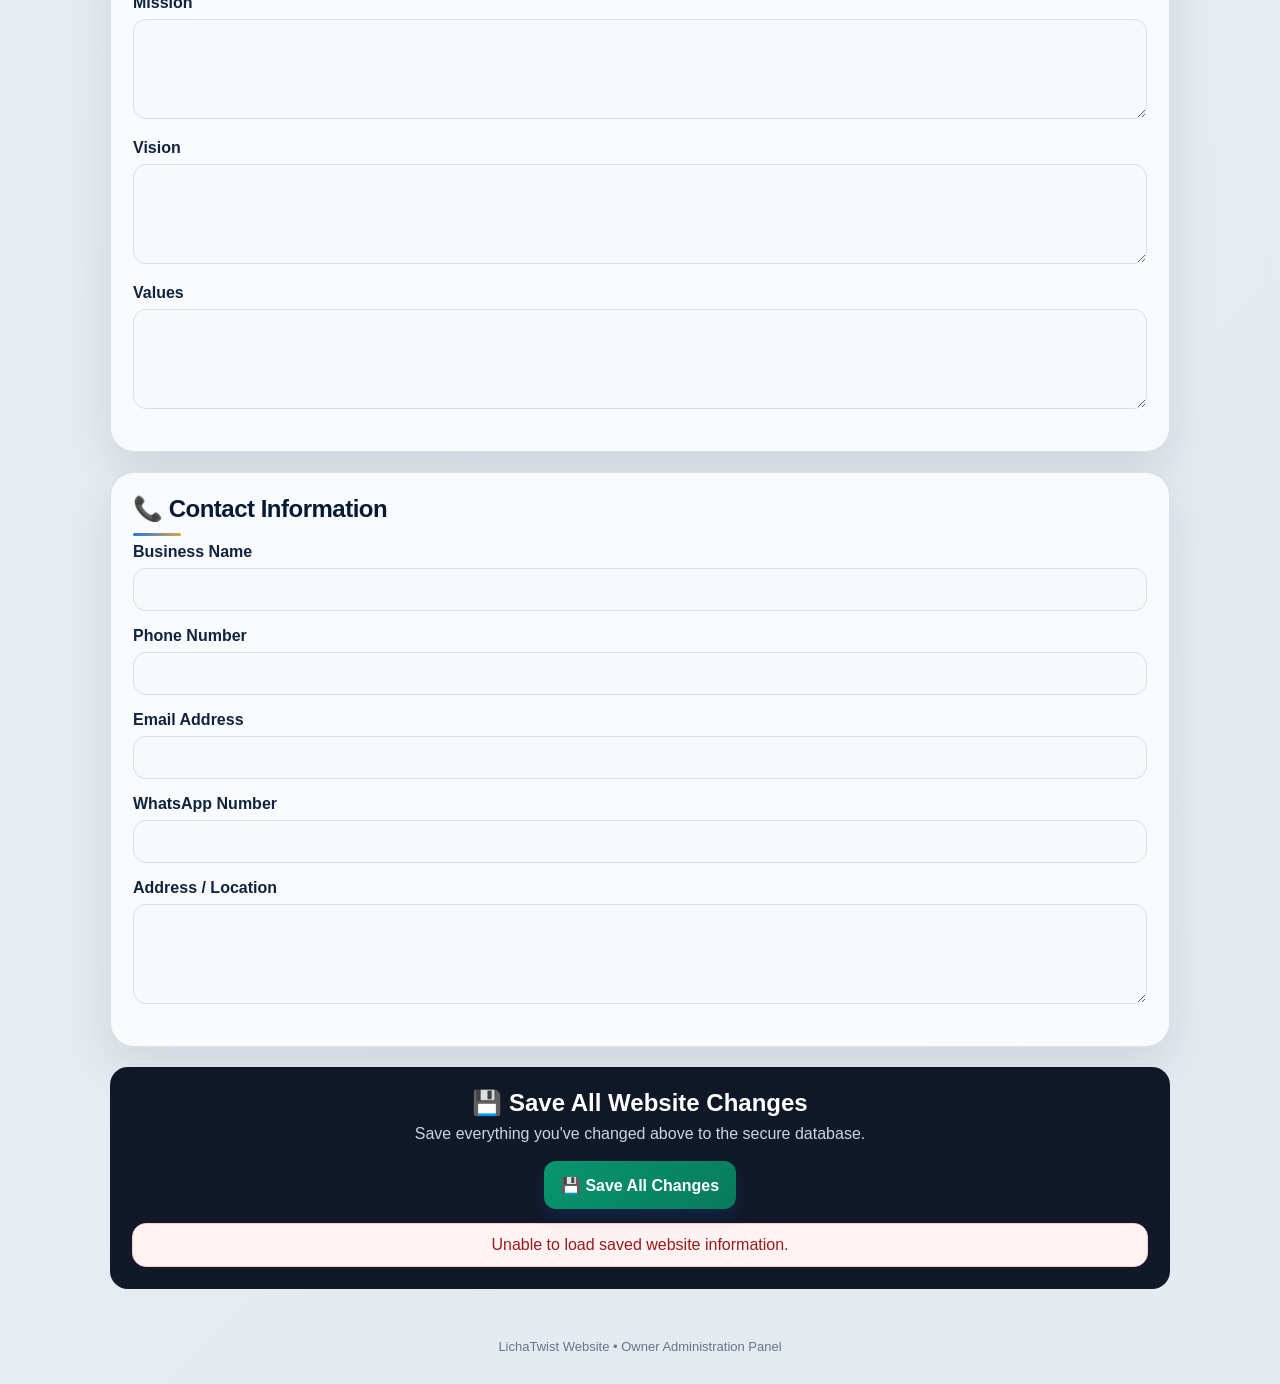
==== commit aff883ef: "Connect admin enquiry management" ====
--- a/admin.html
+++ b/admin.html
@@ -1085,6 +1085,7 @@
     <h3>👥 Clients</h3>
     <p>Create and manage client accounts.</p>
 <button onclick="goTo('productManagement')">📦 Products</button>
+    <button onclick="goTo('enquiryManagement')">📩 Enquiries</button>
     <button onclick="goTo('clientManagement')">Create Client</button>
     <button
       class="secondary"
@@ -1108,6 +1109,41 @@
 <div id="status" class="message info" style="display:block">
   Admin panel loaded successfully.
 </div>
+
+
+<!-- ENQUIRY MANAGEMENT -->
+<section class="editor-section" id="enquiryManagement">
+  <h2>📩 Enquiries</h2>
+  <p class="editor-description">
+    View and manage enquiries submitted through the Agro website.
+  </p>
+
+  <div class="field">
+    <label for="enquirySearch">Search</label>
+    <input id="enquirySearch" type="text"
+           placeholder="Name, email, phone, subject or product">
+  </div>
+
+  <div class="field">
+    <label for="enquiryStatusFilter">Status</label>
+    <select id="enquiryStatusFilter">
+      <option value="">All Statuses</option>
+      <option value="new">New</option>
+      <option value="contacted">Contacted</option>
+      <option value="replied">Replied</option>
+      <option value="closed">Closed</option>
+    </select>
+  </div>
+
+  <div style="display:flex;gap:8px;flex-wrap:wrap;margin:12px 0;">
+    <button type="button" onclick="loadAdminEnquiries()">🔄 Refresh Enquiries</button>
+  </div>
+
+  <div id="enquiryMessage" class="message"></div>
+  <div id="adminEnquiryList">
+    <div class="info-box">Loading enquiries...</div>
+  </div>
+</section>
 
 <!-- OWNER PASSWORD -->
 
@@ -1715,7 +1751,7 @@
 
 function openWebsite(){
   window.open(
-    "https://lichatwist-website.pages.dev",
+    window.location.origin,
     "_blank"
   );
 }
@@ -4062,5 +4098,405 @@
 });
 </script>
 
+
+<script>
+/* ================================================
+   ADMIN ENQUIRIES MANAGEMENT
+   Independent module — does not modify other admin features
+================================================ */
+
+let adminEnquiries = [];
+
+function enquiryMessage(text, type) {
+  const box = document.getElementById("enquiryMessage");
+  if (!box) return;
+
+  box.className = "message " + (type || "");
+  box.textContent = text || "";
+  box.style.display = text ? "block" : "none";
+}
+
+function escapeEnquiryHtml(value) {
+  return String(value ?? "")
+    .replace(/&/g, "&amp;")
+    .replace(/</g, "&lt;")
+    .replace(/>/g, "&gt;")
+    .replace(/"/g, "&quot;")
+    .replace(/'/g, "&#039;");
+}
+
+function formatEnquiryDate(value) {
+  if (!value) return "-";
+
+  const date = new Date(value);
+
+  if (Number.isNaN(date.getTime())) {
+    return String(value);
+  }
+
+  return date.toLocaleString();
+}
+
+function renderAdminEnquiries() {
+  const list = document.getElementById("adminEnquiryList");
+  if (!list) return;
+
+  if (!adminEnquiries.length) {
+    list.innerHTML =
+      '<div class="info-box">No enquiries found.</div>';
+    return;
+  }
+
+  list.innerHTML = "";
+
+  adminEnquiries.forEach(function(enquiry) {
+    const card = document.createElement("div");
+
+    card.style.cssText =
+      "border:1px solid rgba(0,0,0,.12);" +
+      "border-radius:14px;" +
+      "padding:16px;" +
+      "margin-top:12px;" +
+      "background:rgba(255,255,255,.55);";
+
+    const title = document.createElement("h4");
+    title.textContent =
+      (enquiry.name || "Unknown") +
+      (enquiry.product_title
+        ? " • " + enquiry.product_title
+        : "");
+
+    const details = document.createElement("div");
+
+    details.innerHTML =
+      "<p><strong>Email:</strong> " +
+      escapeEnquiryHtml(enquiry.email || "-") +
+      "</p>" +
+
+      "<p><strong>Phone:</strong> " +
+      escapeEnquiryHtml(enquiry.phone || "-") +
+      "</p>" +
+
+      "<p><strong>Subject:</strong> " +
+      escapeEnquiryHtml(enquiry.subject || "-") +
+      "</p>" +
+
+      "<p><strong>Message:</strong><br>" +
+      escapeEnquiryHtml(enquiry.message || "-")
+        .replace(/\n/g, "<br>") +
+      "</p>" +
+
+      "<p><strong>Source:</strong> " +
+      escapeEnquiryHtml(enquiry.source || "-") +
+      "</p>" +
+
+      "<p><strong>Submitted:</strong> " +
+      escapeEnquiryHtml(formatEnquiryDate(enquiry.created_at)) +
+      "</p>";
+
+    const controls = document.createElement("div");
+
+    controls.style.cssText =
+      "display:flex;" +
+      "gap:8px;" +
+      "flex-wrap:wrap;" +
+      "margin-top:12px;";
+
+    const statusLabel = document.createElement("label");
+    statusLabel.textContent = "Status";
+
+    statusLabel.style.cssText =
+      "display:flex;" +
+      "align-items:center;" +
+      "gap:6px;";
+
+    const status = document.createElement("select");
+
+    ["new", "contacted", "replied", "closed"].forEach(function(value) {
+      const option = document.createElement("option");
+      option.value = value;
+      option.textContent =
+        value.charAt(0).toUpperCase() + value.slice(1);
+
+      if (value === enquiry.status) {
+        option.selected = true;
+      }
+
+      status.appendChild(option);
+    });
+
+    statusLabel.appendChild(status);
+
+    const notes = document.createElement("textarea");
+
+    notes.placeholder = "Admin notes";
+    notes.value = enquiry.admin_notes || "";
+
+    notes.style.cssText =
+      "width:100%;" +
+      "min-height:80px;" +
+      "margin-top:10px;" +
+      "box-sizing:border-box;";
+
+    const update = document.createElement("button");
+
+    update.type = "button";
+    update.textContent = "💾 Save";
+
+    update.onclick = async function() {
+      update.disabled = true;
+
+      try {
+        const response = await fetch(
+          "/api/admin-enquiries?id=" +
+          encodeURIComponent(enquiry.id),
+          {
+            method: "PUT",
+            credentials: "same-origin",
+            headers: {
+              "Content-Type": "application/json"
+            },
+            body: JSON.stringify({
+              status: status.value,
+              admin_notes: notes.value
+            })
+          }
+        );
+
+        const data = await response.json();
+
+        if (!response.ok || !data.success) {
+          throw new Error(
+            data.message ||
+            "Unable to update enquiry."
+          );
+        }
+
+        enquiryMessage(
+          "✓ Enquiry updated successfully.",
+          "success"
+        );
+
+        await loadAdminEnquiries();
+
+      } catch (error) {
+        console.error(error);
+
+        enquiryMessage(
+          error.message ||
+          "Unable to update enquiry.",
+          "error"
+        );
+
+      } finally {
+        update.disabled = false;
+      }
+    };
+
+    const del = document.createElement("button");
+
+    del.type = "button";
+    del.className = "secondary";
+    del.textContent = "🗑️ Delete";
+
+    del.onclick = async function() {
+      if (
+        !confirm(
+          "Delete this enquiry permanently?"
+        )
+      ) {
+        return;
+      }
+
+      del.disabled = true;
+
+      try {
+        const response = await fetch(
+          "/api/admin-enquiries?id=" +
+          encodeURIComponent(enquiry.id),
+          {
+            method: "DELETE",
+            credentials: "same-origin"
+          }
+        );
+
+        const data = await response.json();
+
+        if (!response.ok || !data.success) {
+          throw new Error(
+            data.message ||
+            "Unable to delete enquiry."
+          );
+        }
+
+        enquiryMessage(
+          "✓ Enquiry deleted successfully.",
+          "success"
+        );
+
+        await loadAdminEnquiries();
+
+      } catch (error) {
+        console.error(error);
+
+        enquiryMessage(
+          error.message ||
+          "Unable to delete enquiry.",
+          "error"
+        );
+
+      } finally {
+        del.disabled = false;
+      }
+    };
+
+    controls.appendChild(statusLabel);
+    controls.appendChild(update);
+    controls.appendChild(del);
+
+    card.appendChild(title);
+    card.appendChild(details);
+    card.appendChild(notes);
+    card.appendChild(controls);
+
+    list.appendChild(card);
+  });
+}
+
+async function loadAdminEnquiries() {
+  const list = document.getElementById("adminEnquiryList");
+
+  if (!list) return;
+
+  list.innerHTML =
+    '<div class="info-box">Loading enquiries...</div>';
+
+  try {
+    const searchElement =
+      document.getElementById("enquirySearch");
+
+    const statusElement =
+      document.getElementById("enquiryStatusFilter");
+
+    const search =
+      searchElement
+        ? searchElement.value.trim()
+        : "";
+
+    const status =
+      statusElement
+        ? statusElement.value
+        : "";
+
+    const params = new URLSearchParams();
+
+    if (search) {
+      params.set("search", search);
+    }
+
+    if (status) {
+      params.set("status", status);
+    }
+
+    const query =
+      params.toString()
+        ? "?" + params.toString()
+        : "";
+
+    const response = await fetch(
+      "/api/admin-enquiries" + query,
+      {
+        credentials: "same-origin"
+      }
+    );
+
+    const data = await response.json();
+
+    if (!response.ok || !data.success) {
+      throw new Error(
+        data.message ||
+        "Unable to load enquiries."
+      );
+    }
+
+    adminEnquiries = data.enquiries || [];
+
+    renderAdminEnquiries();
+
+    enquiryMessage(
+      adminEnquiries.length +
+      " enquiry" +
+      (adminEnquiries.length === 1 ? "" : "ies") +
+      " loaded.",
+      "success"
+    );
+
+  } catch (error) {
+    console.error(
+      "Admin enquiries load error:",
+      error
+    );
+
+    list.innerHTML =
+      '<div class="info-box">' +
+      escapeEnquiryHtml(
+        error.message ||
+        "Unable to load enquiries."
+      ) +
+      "</div>";
+
+    enquiryMessage(
+      error.message ||
+      "Unable to load enquiries.",
+      "error"
+    );
+  }
+}
+
+document.addEventListener(
+  "DOMContentLoaded",
+  function() {
+    const search =
+      document.getElementById("enquirySearch");
+
+    const status =
+      document.getElementById(
+        "enquiryStatusFilter"
+      );
+
+    if (search) {
+      let timer;
+
+      search.addEventListener(
+        "input",
+        function() {
+          clearTimeout(timer);
+
+          timer = setTimeout(
+            loadAdminEnquiries,
+            300
+          );
+        }
+      );
+    }
+
+    if (status) {
+      status.addEventListener(
+        "change",
+        loadAdminEnquiries
+      );
+    }
+
+    if (
+      document.getElementById(
+        "adminEnquiryList"
+      )
+    ) {
+      loadAdminEnquiries();
+    }
+  }
+);
+</script>
+
 </body>
 </html>
